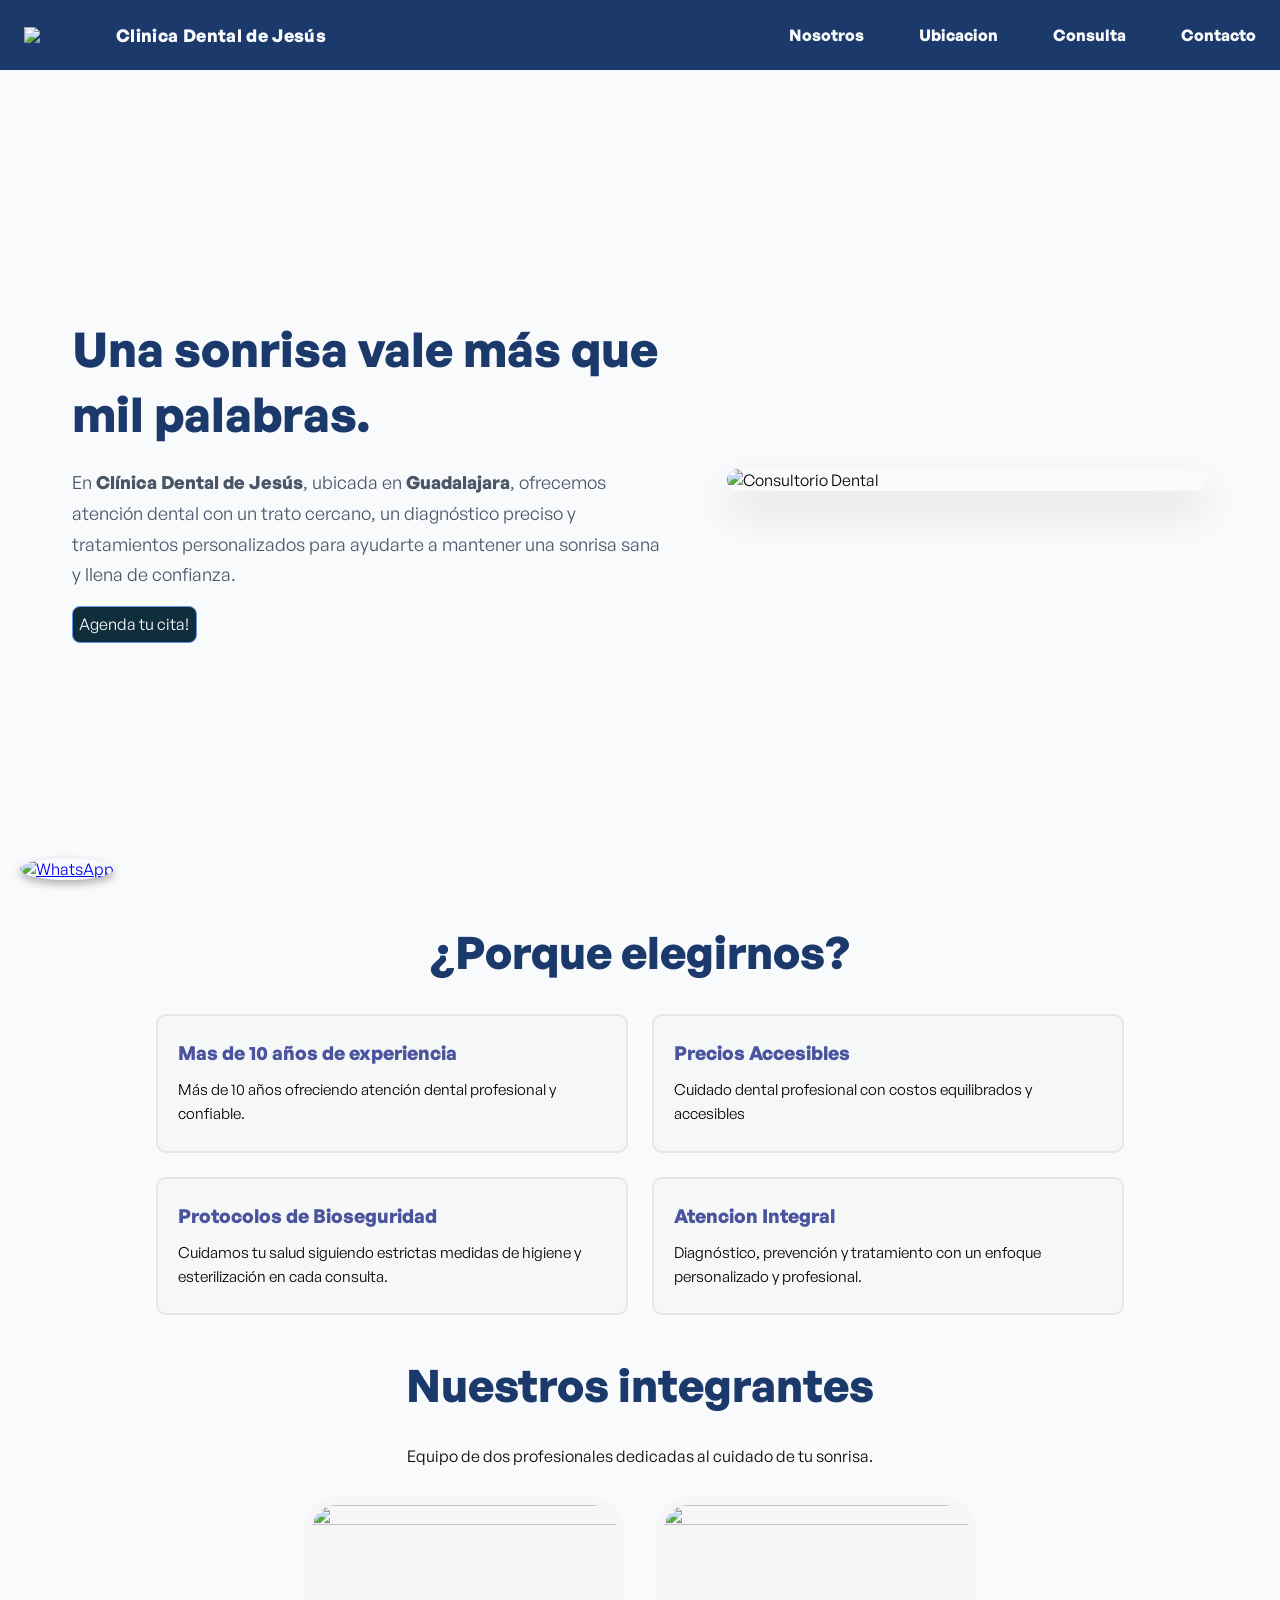
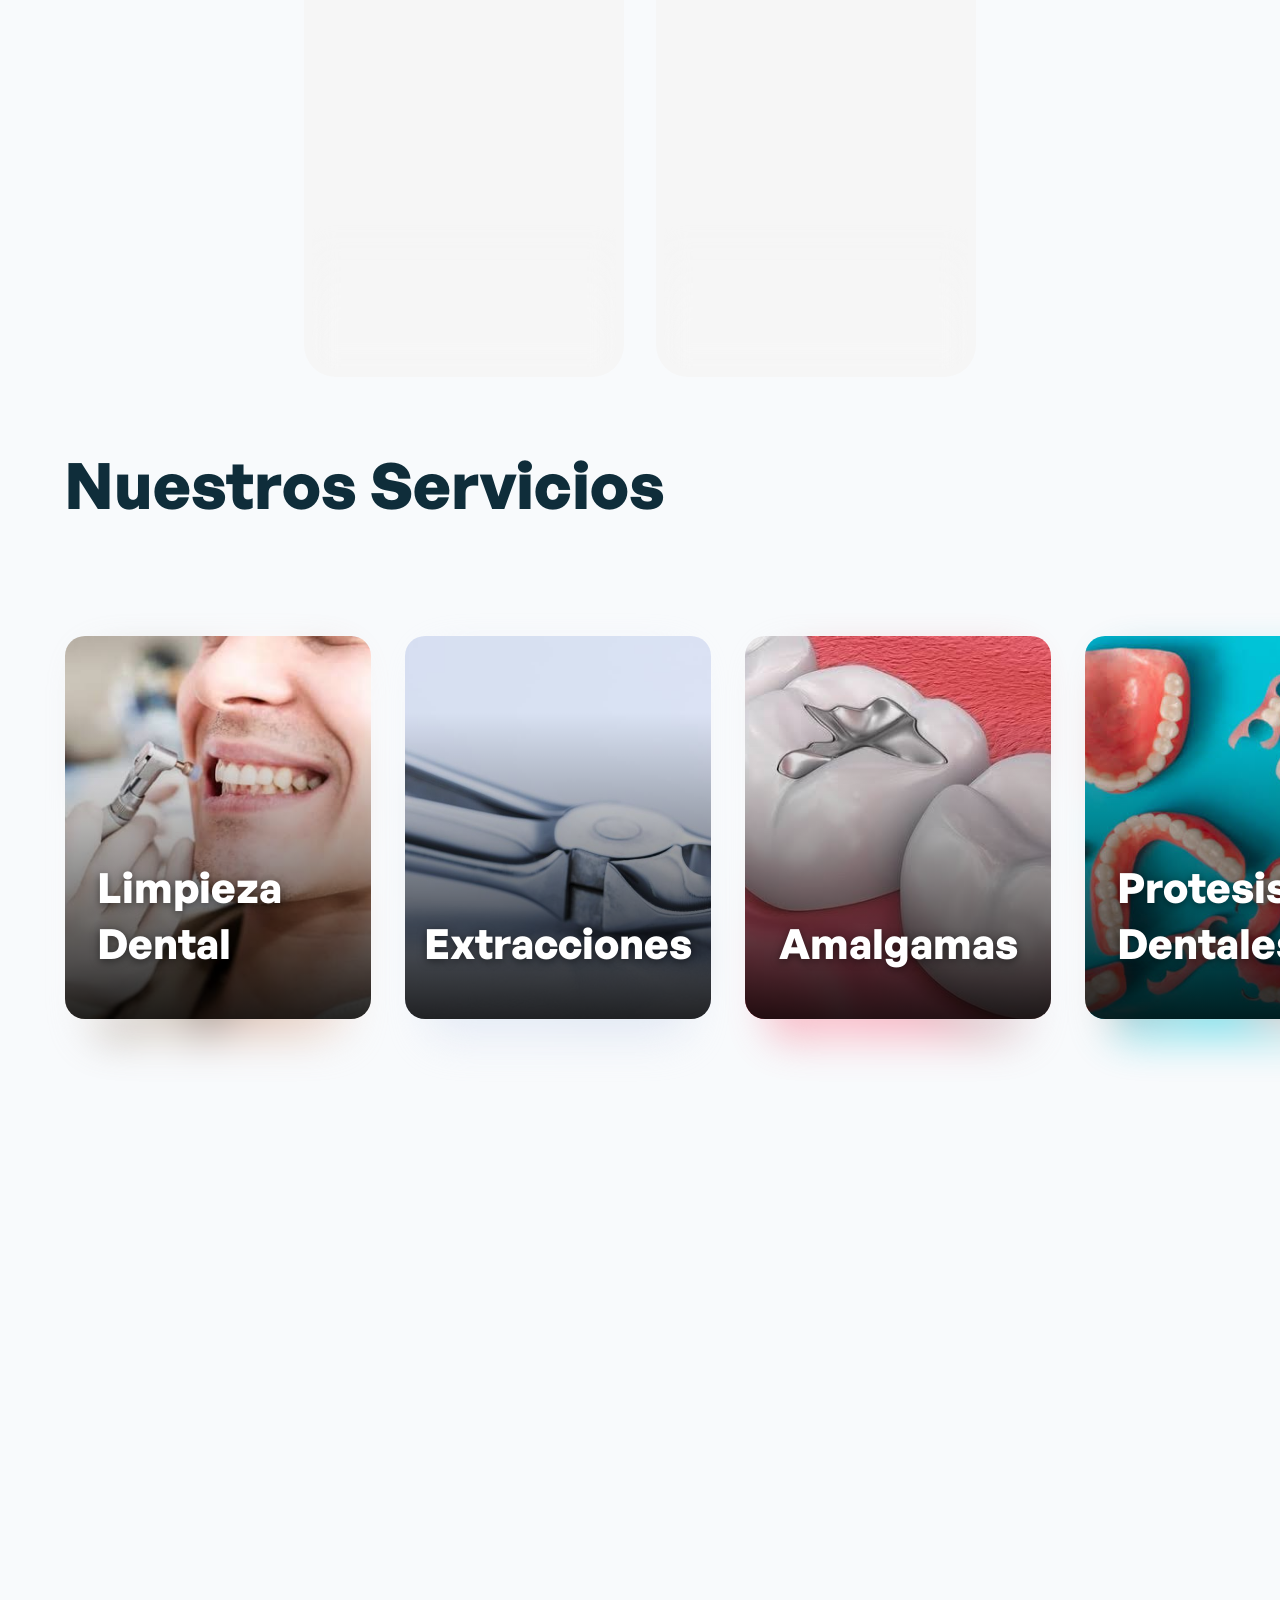
==== dental_project/index_office.html @ 76ef9fdb "Add js functionality when u click on a card, it appears text with a subtle animation" ====
<!DOCTYPE html>
<html lang="en">
<head>
    <meta charset="UTF-8">
    <meta name="viewport" content="width=device-width, initial-scale=1.0">
    <title>Clinica Dental de Jesús</title>
    <link rel="stylesheet" href="styles.css">
    <script src="script.js" defer></script>
</head>
<body>
<header class="navbar-section">
    <nav class="navbar">
            <a href="#" class="nav-icon"> <img src="../images/logo_consultoriooo.png" > <span class="nav-title">Clinica Dental de Jesús</span>  </a>

        <ul class="navbar-menu">
            <li class="navbar-item">
                <a href="#" class="nav-link">Nosotros</a>
            </li>
            <li class="navbar-item">
                <a href="#" class="nav-link" >Ubicacion</a>
            </li>
            <li class="navbar-item">
                <a href="#" class="nav-link" >Consulta</a>
            </li>
            <li class="navbar-item">
                <a href="#" class="nav-link">Contacto</a>
            </li>
        </ul>
        <div class="hamburguer">
            <span class="bar"></span>
            <span class="bar"></span>
            <span class="bar"></span>
        </div>
    </nav>
</header>
<section>
    <div class="hero-section">
        <div class="hero-text">
            <h1> Una sonrisa vale más que mil palabras.</h1>
            <p>En <b>Clínica Dental de Jesús</b>, ubicada en <b>Guadalajara</b>, ofrecemos atención dental con un trato cercano,
                un diagnóstico preciso y tratamientos personalizados para ayudarte a mantener
                una sonrisa sana y llena de confianza.</p>
            <div class="hero-button"> 
                <button>Agenda tu cita!</button>
            </div>
        
        </div>
        <div class="hero-image">
            <img src="../images/pexels-emily-gaibor-2161401886-37458088 (1).jpg  "alt="Consultorio Dental">
        </div>
    
    </div>
</section>  

<section>
    <div id="whatsapp-button" style="position: fixed; bottom: 20px; left: 20px; z-index: 1000;">
  <a href="https://wa.me/3330183786?text= Haz %20 tu cita!" target="_blank" title="Chat with us on WhatsApp">
    <img 
      src="https://upload.wikimedia.org/wikipedia/commons/6/6b/WhatsApp.svg" 
      alt="WhatsApp" 
      style="width: 45px; height: 45px; border-radius: 50%; box-shadow: 0 4px 8px rgba(0, 0, 0, 0.3); transition: transform 0.3s ease;" 
      onmouseover="this.style.transform='scale(1.1)';" 
      onmouseout="this.style.transform='scale(1)';"
    />
  </a>
</div>
</section>
  <!-- WhatsApp Button Ends -->

<section class="about-us">
    <div class="about-us-container">
        <h2>¿Porque elegirnos? </h2>
        <ul class="about-grid">
            <li class="item">
                <strong class="item-title">Mas de 10 años de experiencia</strong>
                <p> Más de 10 años ofreciendo atención dental profesional y confiable.</p>
            </li>
            <li class="item">
                <strong class="item-title">Precios Accesibles</strong>
                <p> Cuidado dental profesional con costos equilibrados y accesibles</p>
            </li>
            <li class="item">
                <strong class="item-title">Protocolos de Bioseguridad</strong>
                 <p> Cuidamos tu salud siguiendo estrictas medidas de higiene y esterilización en cada consulta.</p>
            </li>
            <li class="item">
                <strong class="item-title">Atencion Integral</strong>
                <p> Diagnóstico, prevención y tratamiento con un enfoque personalizado y profesional.</p>
            </li>
        </ul>
    </div>
</section>

<section>
<div class="team-div">
    <div class="team-div-container">
        
        <h2> Nuestros integrantes</h2>
        <p>Equipo de dos profesionales dedicadas al cuidado de tu sonrisa.</p>
    <div class="cards-row">
        <!-- First image -->
        <div class="card-member">
            <img class="member-team" src="../images/dentist-1.jpg">
            <section>
                <h2>Emanuel</h2>
                <p> Lorem ipsum dolor sit amet consectetur adipisicing elit. Quas quasi, fuga, animi, fugit cum id nihil odio ex iste dolore
            </p>
        </section>
    </div>
        <!-- Second image -->
        <div class="card-member">
            <img class="member-team" src="../images/dentist-two.jpg">
            <section>
                <h2> Alejandra </h2>
                <p> Lorem ipsum dolor sit amet consectetur adipisicing elit. Quas quasi, fuga, animi, fugit cum id nihil odio ex iste dolore
            </p>
        </section>
    </div>
    </div>
    </div>
</div>
</section>

<section class="services-section" id="services-section">
    <div class="wrapper">
      <h1 class="pen-title">
        Nuestros Servicios
      </h1>
      <div class="cards">
        <div class="card">
          <div class="card-content">
            <div class="top">
              <p>Eliminación de placa y sarro para mantener una sonrisa saludable.</p>
            </div>
            <div class="bottom">
              <h2> Limpieza Dental</h2>

            </div>
          </div>
          <div class="card-bg">
            <img
              class="bg-img"
              src="../images/images (4).jpg"
              alt="leafs"
            />
          </div>
          <div class="shadow">
            <img
              class="shadow-img"
              src="../images/images (4).jpg"
              alt="leafs"
            />
          </div>
        </div>
        <div class="card">
          <div class="card-content">
            <div class="top">
              <p>Extracción segura de piezas dentales dañadas o con problemas.</p>
            </div>
            <div class="bottom">
              <h2>Extracciones</h2>

            </div>
          </div>
          <div class="card-bg">
            <img
              class="bg-img"
              src="../images/extracciones-dentales-e1723115228758.jpg"
              alt="leafs"
            />
          </div>
          <div class="shadow">
            <img
              class="shadow-img"
              src="../images/extracciones-dentales-e1723115228758.jpg"
              alt="leafs"
            />
          </div>
        </div>
        <div class="card">
          <div class="card-content">
            <div class="top">
              <p>Restauración de caries con amalgamas de alta durabilidad.</p>
            </div>
            <div class="bottom">
              <h2> Amalgamas </h2>

            </div>
          </div>
          <div class="card-bg">
            <img
              class="bg-img"
              src="../images/amalgamas.jpg"
              alt="leafs"
            />
          </div>
          <div class="shadow">
            <img
              class="shadow-img"
              src="../images/amalgamas.jpg"
              alt="leafs"
            />
          </div>
        </div>
        <div class="card">
          <div class="card-content">
            <div class="top">
              <p>Prótesis fijas y removibles para recuperar la funcionalidad dental.</p>
            </div>
            <div class="bottom">
              <h2> Protesis Dentales</h2>
            </div>
          </div>
          <div class="card-bg">
            <img
              class="bg-img"
              src="../images/protesis.jpg"
              alt="leafs"
            />
          </div>
          <div class="shadow">
            <img
              class="shadow-img"
              src="../images/protesis.jpg"
              alt="leafs"
            />
          </div>
        </div>

        <div class="card">
          <div class="card-content">
            <div class="top">
              <p>Tratamiento de encías para prevenir y controlar enfermedades periodontales.</p>
            </div>
            <div class="bottom">
              <h2> Periodoncia</h2>
            </div>
          </div>
          <div class="card-bg">
            <img
              class="bg-img"
              src="../images/periodoncia.jpg"
              alt="leafs"
            />
          </div>
          <div class="shadow">
            <img
              class="shadow-img"
              src="../images/periodoncia.jpg"
              alt="leafs"
            />
          </div>
        </div>

        <div class="card">
          <div class="card-content">
            <div class="top">
              <p>Evaluación completa para determinar el mejor plan de tratamiento.</p>
            </div>
            <div class="bottom">
              <h2> Valoracion</h2>
            </div>
          </div>
          <div class="card-bg">
            <img
              class="bg-img"
              src="../images/valoracion.jpg"
              alt="leafs"
            />
          </div>
          <div class="shadow">
            <img
              class="shadow-img"
              src="../images/valoracion.jpg"
              alt="leafs"
            />
          </div>
        </div>

        <div class="card">
          <div class="card-content">
            <div class="top">
              <p>Atención dental completa para toda la familia en un solo lugar.</p>
            </div>
            <div class="bottom">
              <h2> Odontología Familiar</h2>
            </div>
          </div>
          <div class="card-bg">
            <img
              class="bg-img"
              src="../images/odontologia-familiar.jpg"
              alt="leafs"
            />
          </div>
          <div class="shadow">
            <img
              class="shadow-img"
              src="../images/odontologia-familiar.jpg"
              alt="leafs"
            />
          </div>
        </div>

        <div class="card">
          <div class="card-content">
            <div class="top">
              <p>Restauración estética con resinas del color de tus dientes.</p>
            </div>
            <div class="bottom">
              <h2> Resinas Dentales</h2>
      
            </div>
          </div>
          <div class="card-bg">
            <img
              class="bg-img"
              src="../images/resinas.jpg"
              alt="leafs"
            />
          </div>
          <div class="shadow">
            <img
              class="shadow-img"
              src="../images/resinas.jpg"
              alt="leafs"
            />
          </div>
        </div>
      </div>
    </div>
</section>
</body>
</html>
---- dental_project/styles.css ----
@font-face {
    font-family: 'General Sans';
    src: url('fonts/GeneralSans-Extralight.woff') format('woff');
    font-weight: 200;
    font-style: normal;
}
@font-face {
    font-family: 'General Sans';
    src: url('fonts/GeneralSans-Light.woff') format('woff');
    font-weight: 300;
    font-style: normal;
}
@font-face {
    font-family: 'General Sans';
    src: url('fonts/GeneralSans-Regular.woff') format('woff');
    font-weight: 400;
    font-style: normal;
}
@font-face {
    font-family: 'General Sans';
    src: url('fonts/GeneralSans-Medium.woff') format('woff');
    font-weight: 500;
    font-style: normal;
}
@font-face {
    font-family: 'General Sans';
    src: url('fonts/GeneralSans-Semibold.woff') format('woff');
    font-weight: 600;
    font-style: normal;
}
@font-face {
    font-family: 'General Sans';
    src: url('fonts/GeneralSans-Bold.woff') format('woff');
    font-weight: 700;
    font-style: normal;
}
@font-face {
    font-family: 'General Sans';
    src: url('fonts/GeneralSans-Italic.woff') format('woff');
    font-weight: 400;
    font-style: italic;
}
@font-face {
    font-family: 'General Sans';
    src: url('fonts/GeneralSans-BoldItalic.woff') format('woff');
    font-weight: 700;
    font-style: italic;
}
@import url('https://fonts.googleapis.com/css2?family=Lato:ital,wght@0,100;0,300;0,400;0,700;0,900;1,100;1,300;1,400;1,700;1,900&family=Montserrat:ital,wght@0,100..900;1,100..900&display=swap');

*{  
    font-family:'General Sans',sans-serif;
    padding: 0;
    margin: 0;
    box-sizing: border-box;
}


header{
    background-color:#1B3A6B;
}

li{
    list-style: none;
}

body{
    background-color: #F8FAFC;
}

h1{
    opacity:0;
    transform:translateX(-60px);
    animation:titleIn .9s ease forwards;
}

@keyframes titleIn{
    to{
        opacity:1;
        transform:translateX(0);
    }
}
/* NAVBAR*/
.nav-icon{  
    color:#F8FAFC;
    text-decoration: none;
    display: flex;
    align-items: center;
    gap: 0.75rem;
    font-size: 1.1rem;
}

.nav-icon img {
    width: 80px;
    height: auto;
    display: block;
}

.nav-title {
    color: #F8FAFC;
    font-weight: 700;
    font-size: 1.1rem;
    white-space: nowrap;
    letter-spacing: 0.02em;
}

.nav-link{
    font-weight: bold;
    text-decoration: none;
    color:#F8FAFC;
}

.navbar-section {
  position: sticky;
  top: 0;
  z-index: 1000;
}
.navbar{
   
    min-height: 70px ;
    display:flex;
    justify-content: space-between;
    align-items: center;
    padding: 0 24px;
}

.navbar-menu{
    display: flex;
    justify-content: space-between;
    align-items: center;
    gap:55px;
}


.nav-link {
  color: #F8FAFC;
  display: inline-block;
  cursor: pointer;

  position: relative;
  transition: all 0.2s ease;
}

.nav-link:hover {
  color: #2f5174;
  transform: translateY(-1px);
}

.nav-link:active {
  transform: translateY(1px) scale(0.97);
}

.hamburguer{
    display: none;
    cursor: pointer;
}

.bar{
    display: block;
    width: 25px;
    height: 3px;
    margin:5px auto;
    transition:all 0.3s ease-in-out;
    background-color: #F8FAFC;
}

/* Hero Image section  */
.hero-section {
    min-height: calc(100vh - 80px);
     display: grid;
    grid-template-columns: 1.1fr .9fr;
    align-items: center;
    gap: 4rem;

    max-width: 1200px;
    margin: 0 auto;
    padding: 5rem 2rem;
}

.hero-text h1 {
    color:#1B3A6B;
    font-size: clamp(2rem, 5vw, 3rem);
    margin-bottom:1.25rem;
}
/* Text description from hero section*/ 
.hero-text p {
    color:#4A5568;
    margin: 0;
    max-width: 600px;
    line-height:1.7;
    font-size: clamp(1rem, 2vw, 1.125rem);
}

.hero-image{
    display:flex;
    justify-content:center;
}
.hero-image img {
    width: 100%;
    max-width: 480px;
    height: auto;
    display: block;
    border-radius: 20px;
    box-shadow: 0 20px 40px rgba(0, 0, 0, 0.12);
}

.hero-button button:hover{
    background-color:#0f2d3ae7 ;
}
.hero-button button:active{
 transform: scale(0.97);
  transform: translateY(2px) scale(0.98);
}
.hero-button button{
    transition: all 0.15s ease;
    cursor: pointer;
    margin-top: 1rem;
    display: grid;
    font-size: 1rem;
    justify-content: center;
    border:1px solid cornflowerblue;
    color:#ffffff;
    padding:0.4rem;
    background-color:#0F2D3A;
    border-radius: 0.5rem;
}
.location{
    margin-top:0.5rem;
}
/* About us section */
.about-us-container {
    text-align: center;
    padding: 0 1.5rem;
}
.about-us-container h2{
    color: #1B3A6B;
    font-size: clamp(2rem, 5vw, 2.8rem);
    margin-top: 2rem;
    margin-bottom: 0.5rem;
}

.about-grid{
    margin-top: 2rem;
    display: grid;
    grid-template-columns: repeat(2, 1fr);
    gap: 1.5rem;
    max-width: 1000px;
    margin-left: auto;
    margin-right: auto;
    padding: 0 1rem;
}

.item{
    padding: 1.5rem 1.25rem;
    border:2px rgba(234, 227, 227, 0.897) solid;
    border-radius: 10px;
    background-color: #f6f6f6ba;
    text-align: left;
    transition: all 0.2s ease;
    cursor: pointer;
}

.item:hover{
    background-color: #dfe8e6ba;
}



.item-title {
    font-size: 1.15rem;
    color: #1B3A6B;
    display: block;
    margin-bottom: 0.75rem;
}

.item p {
    margin: 0;
    line-height: 1.6;
    font-size: 0.95rem;
}

.item-title{
    font-size: 1.2rem;
    color:#4a549e;
}


.item-text{
    color: #666;
}
/* "Our team " section */

.team-div{
    margin-top: 30px;
}
.team-div-container{
    text-align: center;
   
}
.team-div-container h2{
    color: #1B3A6B;
    font-size: 2.8rem;
    margin-top: 40px;
}

.team-div-container p{
    margin-top: 30px;
  
    margin-bottom: 30px;;
}

.cards-row{
    display: flex;
    flex-direction: row;
    justify-content: center;
    gap: 2rem;
}


.card-member {
    --bg: #f6f6f6;
    --title-color: #f6f6f6;
    --title-color-hover: #000;
    --text-color: #666;
    --button-color: #f6f6f6;
    --button-color-hover: #f6f6f6;

    background: var(--bg);
    border-radius: 2rem;
    padding: 0.5;
    width: 20rem;
    cursor: pointer;
    height: 30rem;
    overflow: hidden;
    position: relative;
    font-family:'General Sans',sans-serif;
}

.card-member::before {
    content: "";
    position: absolute;
    width: calc(100% - 1rem);
    height: 30%;
    bottom: 0.5rem;
    left: 0.5rem;
    mask: linear-gradient(#0000, #000f 80%);
    backdrop-filter: blur(1rem);
    border-radius: 0 0 1.5rem 1.5rem;
    transition: transform 0.25s;
}

.member-team {
    width: 100%;
    height: auto;
    display: block;
    object-fit: cover;
    object-position: center;
    aspect-ratio: 2 / 3;
    border-radius: 1.5rem;
    transition: aspect-ratio 0.25s, object-position 0.5s;
}

.card-member {
    background: #f6f6f6;
    border-radius: 2rem;
    padding: 0.5rem;
    width: 20rem;
    height: 30rem;
    overflow: hidden;
    position: relative;
    font-family:'General Sans',sans-serif;
}

.card-member::before {
    content: "";
    position: absolute;
    left: 0.5rem;
    bottom: 0.5rem;
    width: calc(100% - 1rem);
    height: 30%;
    backdrop-filter: blur(12px);
    mask: linear-gradient(transparent, black 80%);
    border-radius: 0 0 1.5rem 1.5rem;
    transition: transform 0.3s ease;
}

.member-team {
    width: 100%;
    height: auto;
    display: block;
    border-radius: 1.5rem;
    object-fit: cover;
    object-position: center;
    aspect-ratio: 2 / 3;
    transition: aspect-ratio 0.6s ease,
    object-position 0.6s ease;
}


.card-member section {
    margin: 1rem;
}

.card-member h2 {
    margin: 0 0 1rem;
    font-size: 1.5rem;
    color: white;
    opacity: 0;
    transition: opacity 0.45s ease 0.10s,transform 0.45s ease 0.10s;
}

.card-member p {
    margin: 0;
    color: #666;
    line-height: 1.4;
    opacity: 0;
    transform: translateY(30px);
    transition: opacity 0.45s ease 0.20s;
}

.card-member:hover::before {
    transform: translateY(100%);
}

.card-member:hover .member-team {
    aspect-ratio: 1 / 1;
    object-position: center top;
}

.card-member:hover h2 {
    color: rgb(30, 78, 123);
    opacity: 1;
    transform: translateY(0);
}

.card-member:hover p {
    opacity: 1;
    transform: translateY(0);
}

/* Our services */
.services-section {
  position: relative;
}

.wrapper {
  position: sticky;
  top: 0;
  height: 100vh;
  overflow: hidden;
  display: flex;
  align-items: center;
  max-width: 100%;
  padding: 0;
  margin: 0;
}

.cards {
  display: flex;
  flex-wrap: nowrap;
  gap: 2rem;
  cursor: pointer;
  padding: 0 4rem;
  will-change: transform;
}

.pen-title {
  position: absolute;
  top: 4rem;
  left: 4rem;
  z-index: 10;
  font-size: 4rem;
  text-align: left;
  color: #0F2D3A;
  font-weight: 700;
}
.card {
  flex: 1 1 0;
  min-width: 300px;
  aspect-ratio: 4 / 5;
  position: relative;
  padding: 3rem 2rem;
  color: rgb(0, 0, 0);
  justify-self: center;
  border-radius: 20px;
  border: 1px solid rgba(255,255,255,0.1);
  transition: all 0.4s cubic-bezier(0.25, 0.45, 0.45, 0.95);
}

.card:hover {
  transform: translateY(-6px) scale(1.02);
  border-color: rgba(255,255,255,0.25);
}

.card .card-content {
  position: relative;
  z-index: 2;
  height: 100%;
  display: flex;
  flex-direction: column;
  justify-content: space-between;
}

.card .card-content .bottom h2 {
  font-size: 2.6rem;
  color: #fff;
  text-shadow: 0 2px 8px rgba(0,0,0,0.5);
}

.card .top {
  max-height: 0;
  opacity: 0;
  overflow: hidden;
  transition: max-height 0.5s ease, opacity 0.4s ease;
  background: rgba(0,0,0,0.65);
  border-radius: 12px;
  padding: 0 1rem;
}

.card .top p {
  color: #fff;
  font-size: 1rem;
  line-height: 1.5;
}

.card.active .top {
  max-height: 200px;
  opacity: 1;
}

.card .bottom {
  display: flex;
  justify-content: center;
  align-items: center;
}

.card .bottom .bookmark {
  margin-left: 5rem;
  border: 2px solid white;
  padding: 0.7rem;
  border-radius: 50%;
}

.card .bottom .bookmark .bookmark-icn {
  fill: white;
}

.card .bottom .bookmark:hover {
  cursor: pointer;
  background-color: rgba(255, 255, 255, 0.5);
}

.card .card-bg {
  position: absolute;
  top: 0;
  left: 0;
  bottom: 0;
  right: 0;
  border-radius: 20px;
  overflow: hidden;
  z-index: 0;
}

.card .card-bg::after {
  content: '';
  position: absolute;
  inset: 0;
  background: linear-gradient(to top, rgba(0,0,0,0.85), rgba(0,0,0,0.3) 50%, transparent 80%);
  z-index: 1;
}

.card .card-bg .bg-img {
  width: 100%;
  height: 100%;
  object-fit: cover;
  object-position: center;
  vertical-align: middle;
}

.card .shadow {
  position: absolute;
  width: 85%;
  height: 100%;
  overflow: hidden;
  display: flex;
  left: 50%;
  transform: translate(-50%, 0);
  bottom: -20px;
  z-index: -2;
  border-radius: 20px;
  filter: blur(20px);
  opacity: 0.45;
}

.card .shadow .shadow-img {
  width: 100%;
  height: 100%;
  object-fit: cover;
}

/* Media queries */
@media (max-width: 1024px) {
    .hero-section {
        padding: 3rem 2rem;
        gap: 2rem;
    }

    .hero-text h1 {
        font-size: 2.5rem;
    }

    .hero-image img {
        width: 320px;
    }
}

@media (max-width: 768px) {
    .hero-section {
        grid-template-columns: 1fr;
        padding: 2.5rem 1.5rem;
        gap: 2rem;
        text-align: center;
    }

    .hero-text h1 {
        font-size: 2.25rem;
    }

    .hero-text p {
        color:#375754;
        max-width: 100%;
        margin: 0 auto;
    }
    .hero-button button{
        padding: 0.5rem 1rem;
        font-size: 1rem;
        cursor: pointer;
    }
    .hero-image img {
        width: 100%;
        max-width: 300px;
        margin: 0 auto;
    }
    .item{
        padding: 1rem;
    }

    .item-title {
        font-size: 1rem;
    }

    .cards-row{
        flex-direction: column;
        align-items: center;
    }

    .card-member{
        width: 18rem;
        height: auto;
    }

    .card {
        min-height: 280px;
        padding: 2rem 1.5rem;
    }

    .card .card-content .bottom h2 {
    
        font-size: 1.8rem;
    }



    .services-section {
        height: auto !important;
    }

    .wrapper {
        position: relative !important;
        height: auto !important;
        overflow: visible !important;
        display: flex;
        flex-direction: column;
        align-items: center;
        padding: 0 1rem;
        margin: 4rem auto;
        max-width: 1000px;
    }

    .cards {
        display: grid !important;
        grid-template-columns: repeat(2, 1fr) !important;
        gap: 1.5rem;
        padding: 0 !important;
        transform: none !important;
        width: 100%;
    }

    .card {
        min-width: 0;
    }

    .pen-title {
        position: relative !important;
        top: auto !important;
        left: auto !important;
        font-size: 2.8rem;
        text-align: center;
        margin-bottom: 2rem;
        color: #0F2D3A;
        font-weight: 700;
    }
}

@media (max-width:768px) {
    .about-grid{
    margin-top: 1.5rem;
    display: grid;
    grid-template-columns: 1fr;
    gap: 1rem;
    padding: 0;
}
}

@media(max-width:768px) {
    .hamburguer{
        display: block;
    }
    .hamburguer.active .bar:nth-child(2){
        opacity: 0;
    }
    .hamburguer.active .bar:nth-child(1){
        transform: translateY(8px) rotate(45deg);
    }
     .hamburguer.active .bar:nth-child(3){
        transform: translateY(-8px) rotate(-45deg);
    }
    .navbar-menu{
        position:fixed;
        left:-100%;
        top:70px;
        gap:0;
        flex-direction: column;
        background-color: #60b3aa94;
        width: 100%;
        text-align: center;
        transition: 0.3s;
    }
    .navbar-item{
        margin: 16px 0;
    }

    .navbar-menu.active{
        left: 0;
    }
}

@media (max-width: 480px) {
    .hero-section {
        padding: 2rem 1.25rem;
        gap: 1.5rem;
        min-height: auto;
    }

    .hero-text h1 {
        font-size: 1.75rem;
        margin-bottom: 0.75rem;
    }

    .hero-text p {
        font-size: 0.95rem;
    }

    .hero-image img {
        max-width: 220px;
    }

    .hero-button button{
        padding: 0.60rem 0.8rem;
        font-size: 1.15rem;
        cursor: pointer;
        width: 100%;
    }

    .cards {
        grid-template-columns: 1fr !important;
    }
}
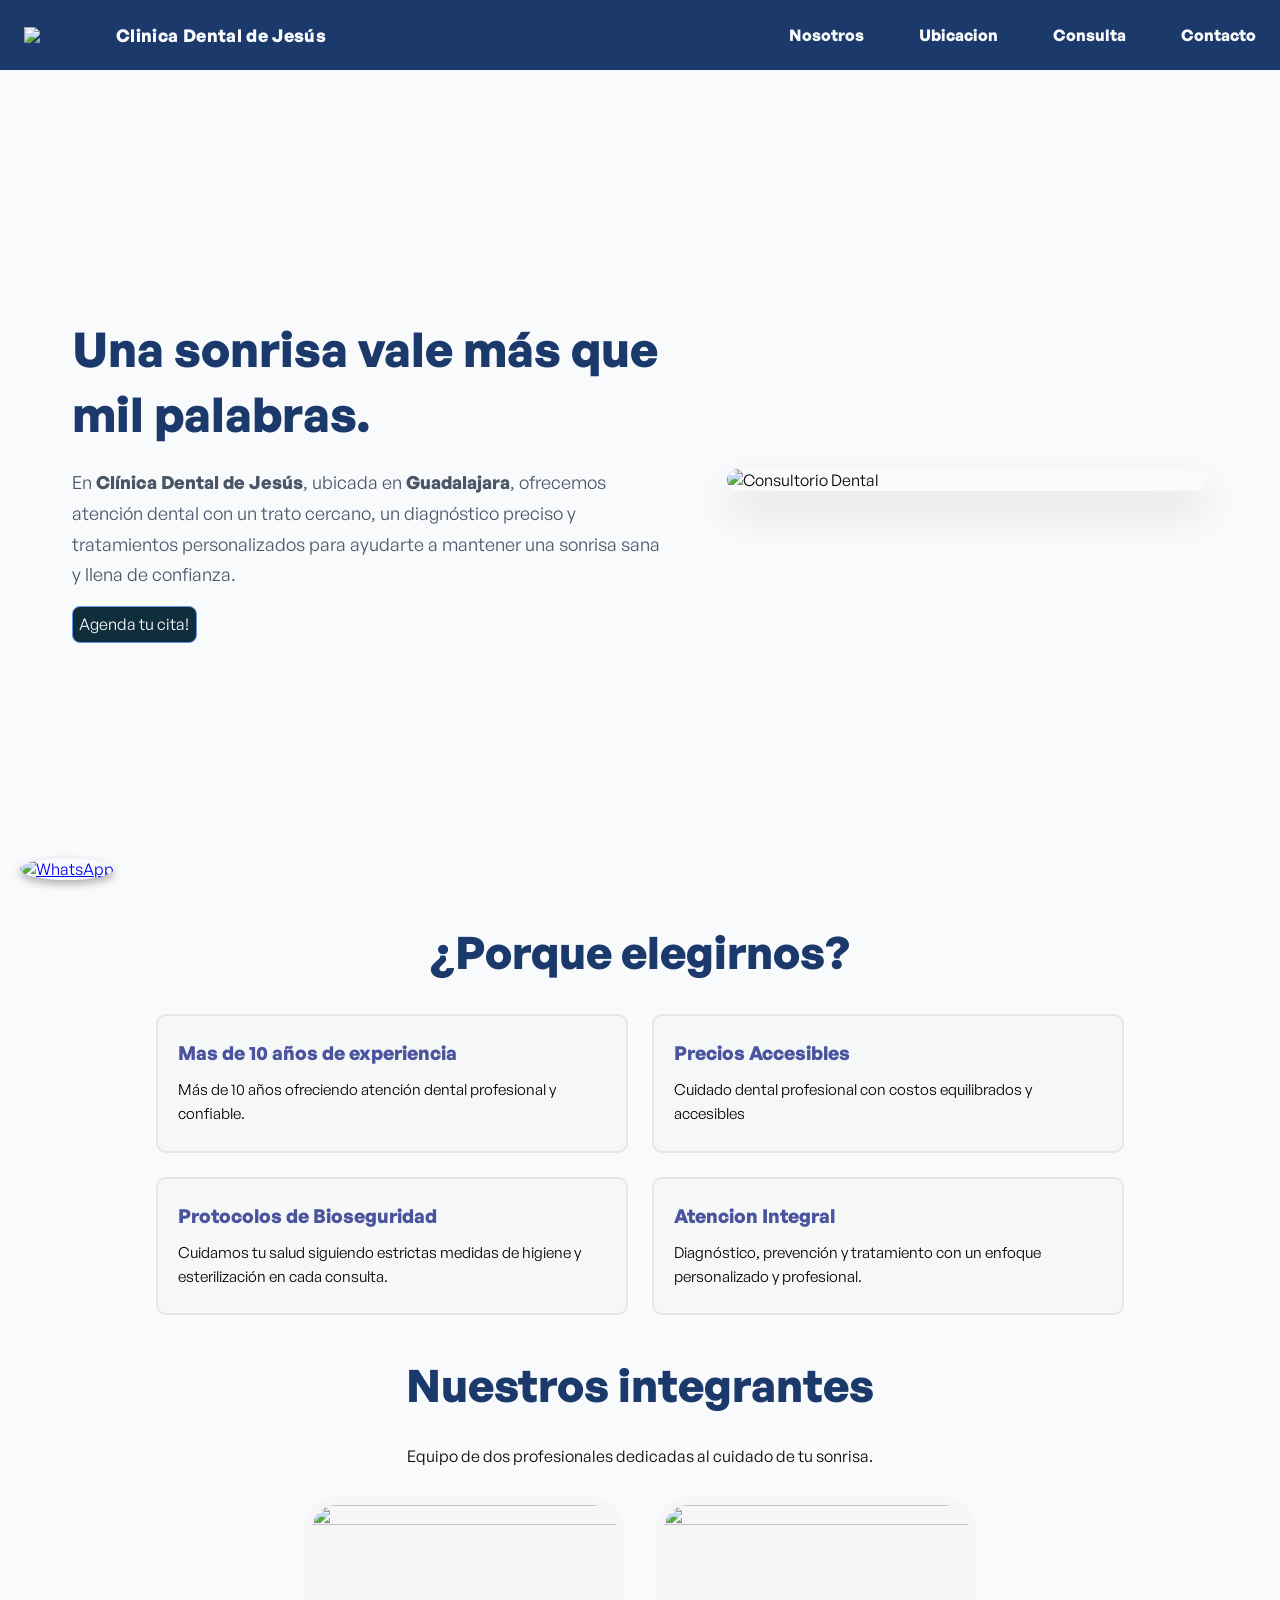
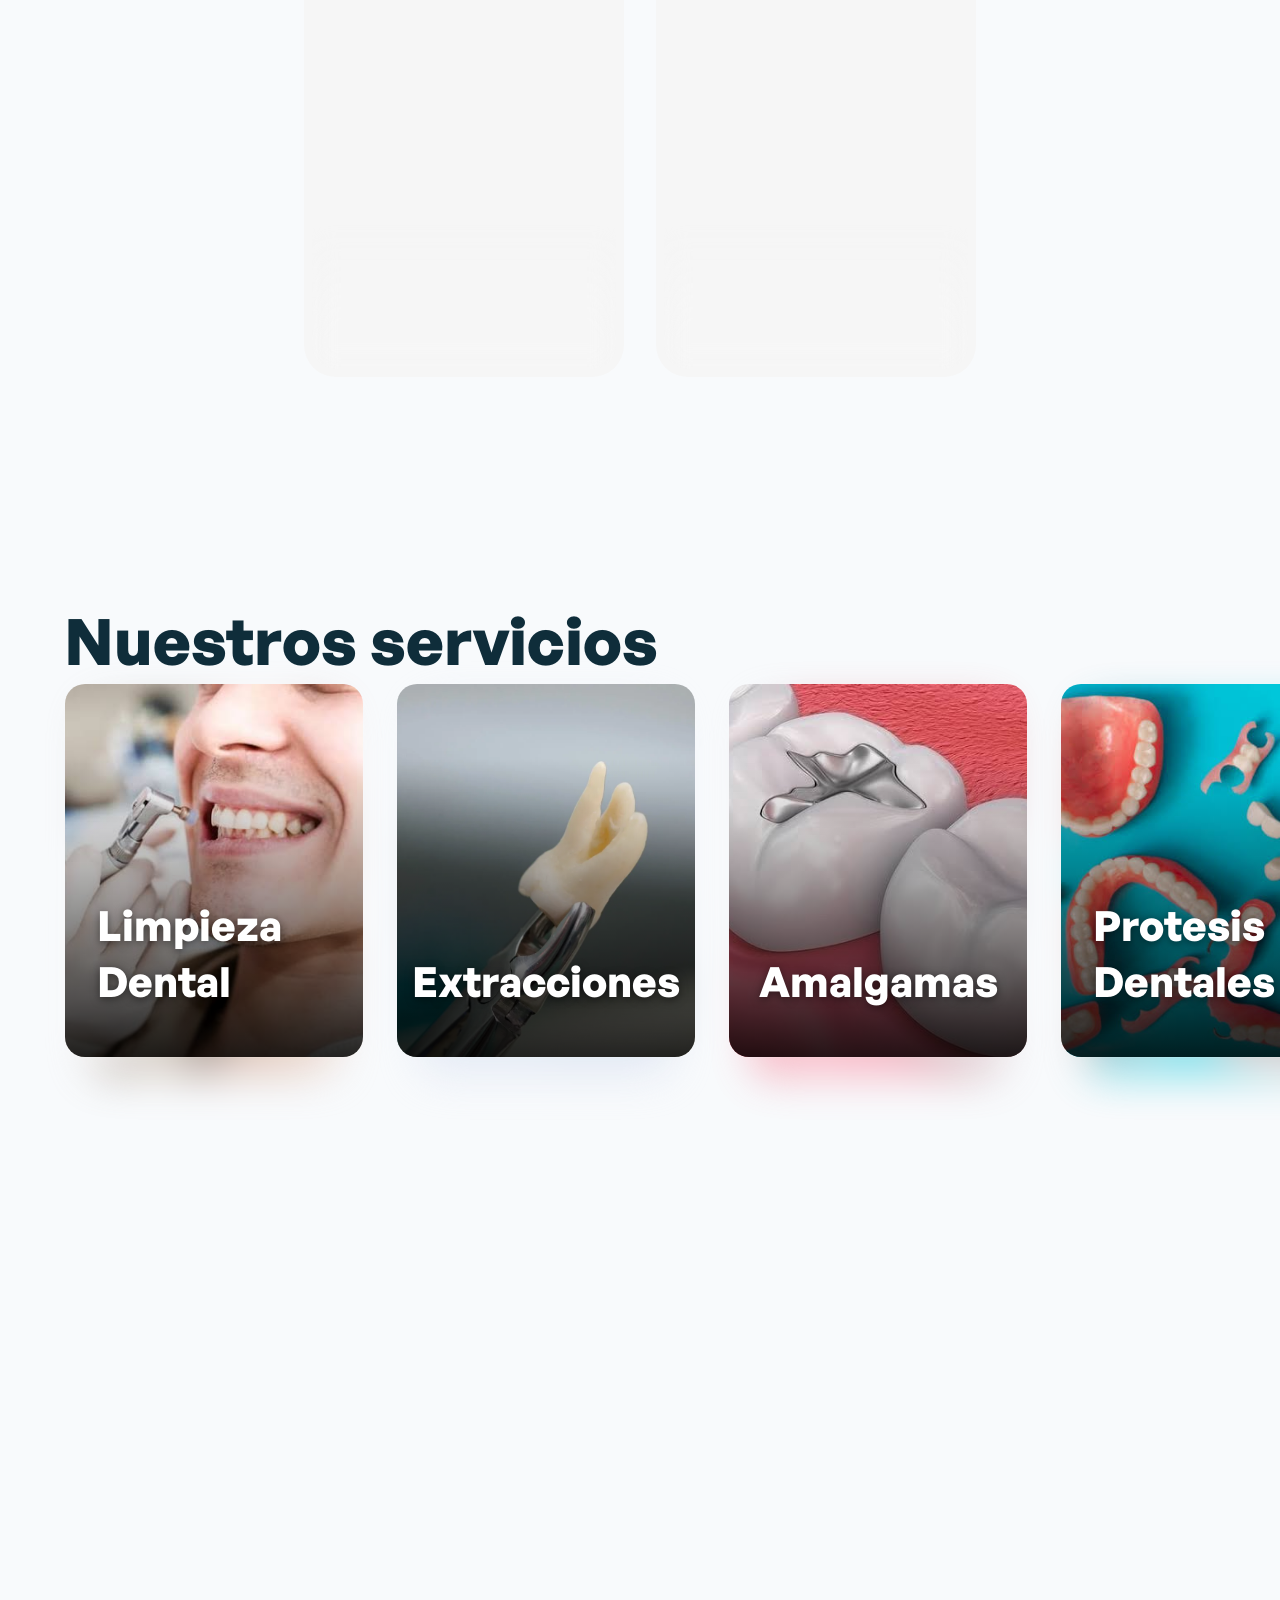
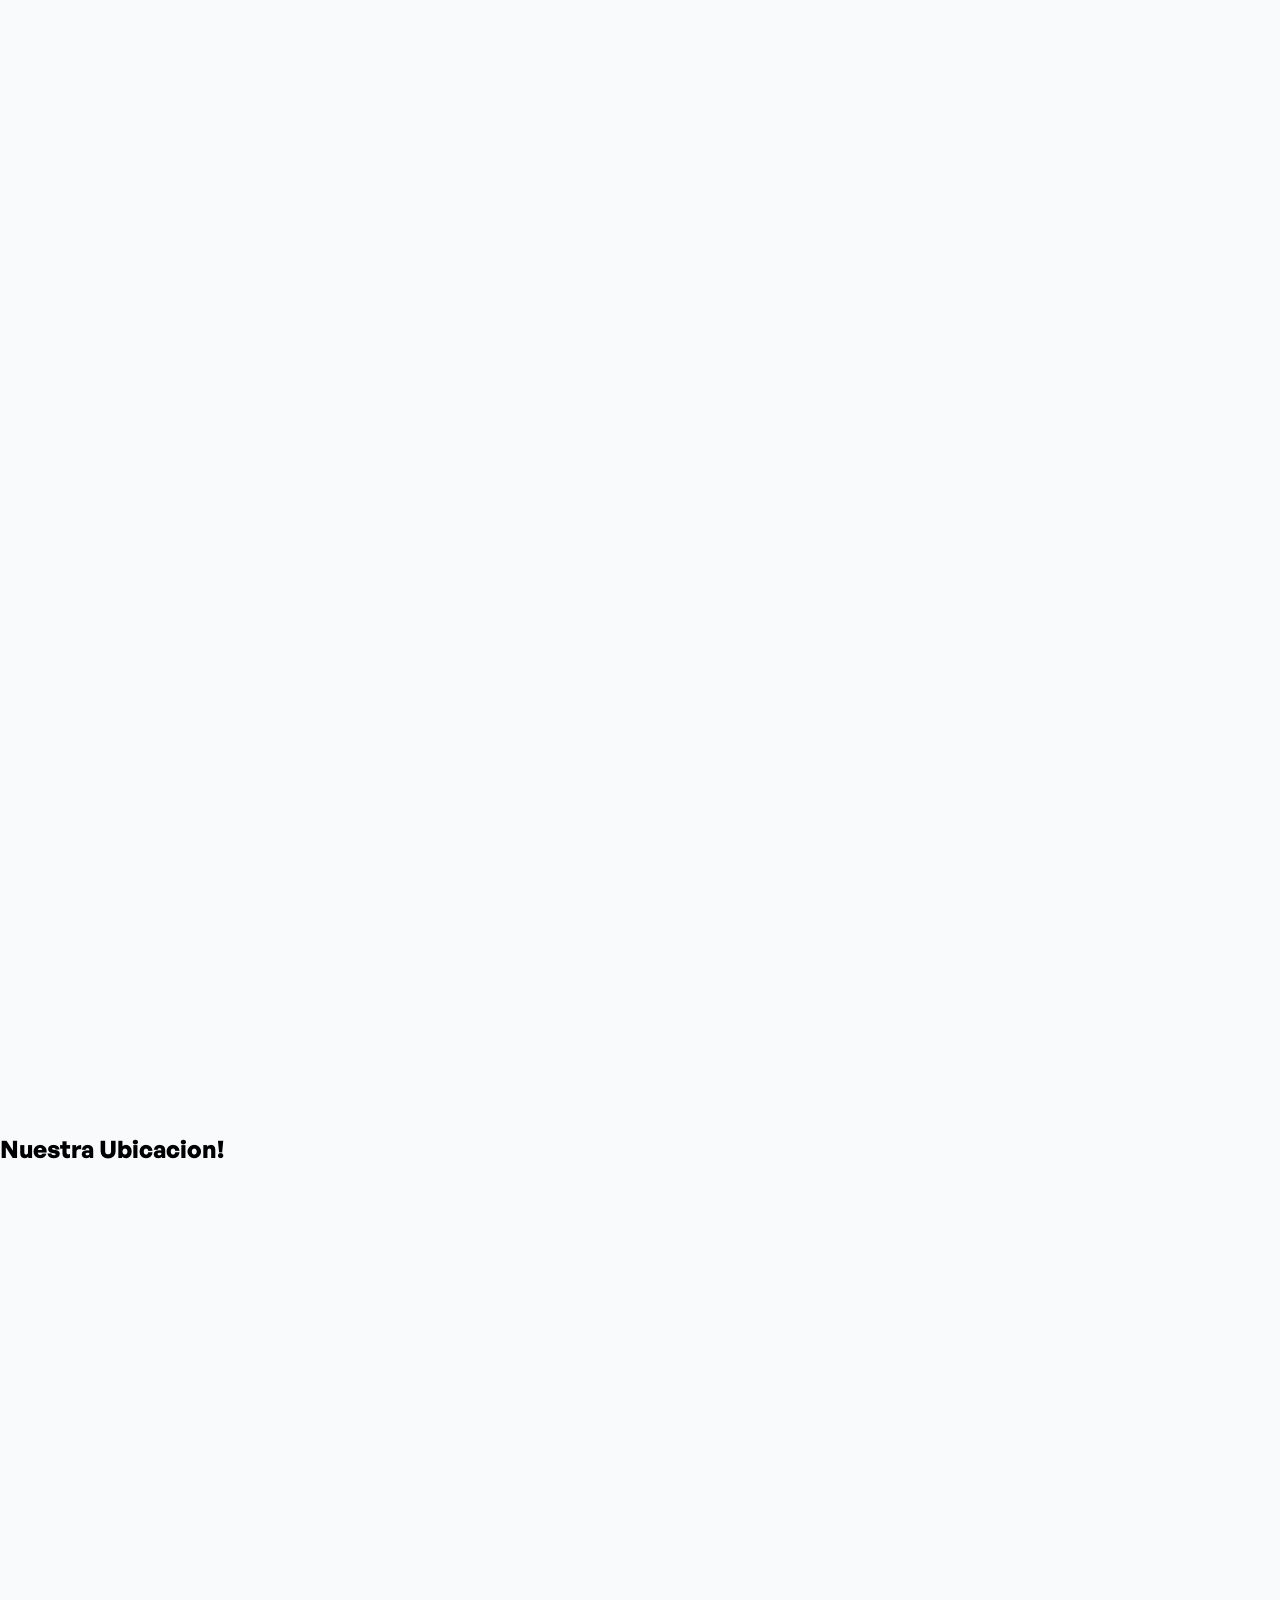
==== commit 3ae59267: "Add google maps embedded location" ====
--- a/dental_project/index_office.html
+++ b/dental_project/index_office.html
@@ -124,7 +124,7 @@
 <section class="services-section" id="services-section">
     <div class="wrapper">
       <h1 class="pen-title">
-        Nuestros Servicios
+        Nuestros servicios
       </h1>
       <div class="cards">
         <div class="card">
@@ -165,7 +165,7 @@
           <div class="card-bg">
             <img
               class="bg-img"
-              src="../images/extracciones-dentales-e1723115228758.jpg"
+              src="../images/extraccion_dental.webp"
               alt="leafs"
             />
           </div>
@@ -330,5 +330,14 @@
       </div>
     </div>
 </section>
+<section class="location">
+    <div class="location-title">
+      <h2>Nuestra Ubicacion!</h2> 
+    </div>
+  <div class="google-maps-location">
+    <iframe src="https://www.google.com/maps/embed?pb=!1m18!1m12!1m3!1d3732.7161951910757!2d-103.35724719089083!3d20.681122180802912!2m3!1f0!2f0!3f0!3m2!1i1024!2i768!4f13.1!3m3!1m2!1s0x8428b1e3bf6aab3b%3A0xd9a23b72aae4bbd4!2sCL%C3%8DNICA%20DENTAL%20JESUS!5e0!3m2!1ses!2smx!4v1783291459064!5m2!1ses!2smx" width="600" height="450" style="border:0;" allowfullscreen="" loading="lazy" referrerpolicy="strict-origin-when-cross-origin"></iframe>
+  </div>
+
+</section>
 </body>
 </html>
--- a/dental_project/styles.css
+++ b/dental_project/styles.css
@@ -450,7 +450,8 @@
   height: 100vh;
   overflow: hidden;
   display: flex;
-  align-items: center;
+  flex-direction: column;
+  justify-content: center;
   max-width: 100%;
   padding: 0;
   margin: 0;
@@ -466,14 +467,15 @@
 }
 
 .pen-title {
-  position: absolute;
-  top: 4rem;
-  left: 4rem;
+  position: relative;
   z-index: 10;
   font-size: 4rem;
   text-align: left;
   color: #0F2D3A;
   font-weight: 700;
+  padding: 0 4rem;
+  margin: 0;
+  flex-shrink: 0;
 }
 .card {
   flex: 1 1 0;
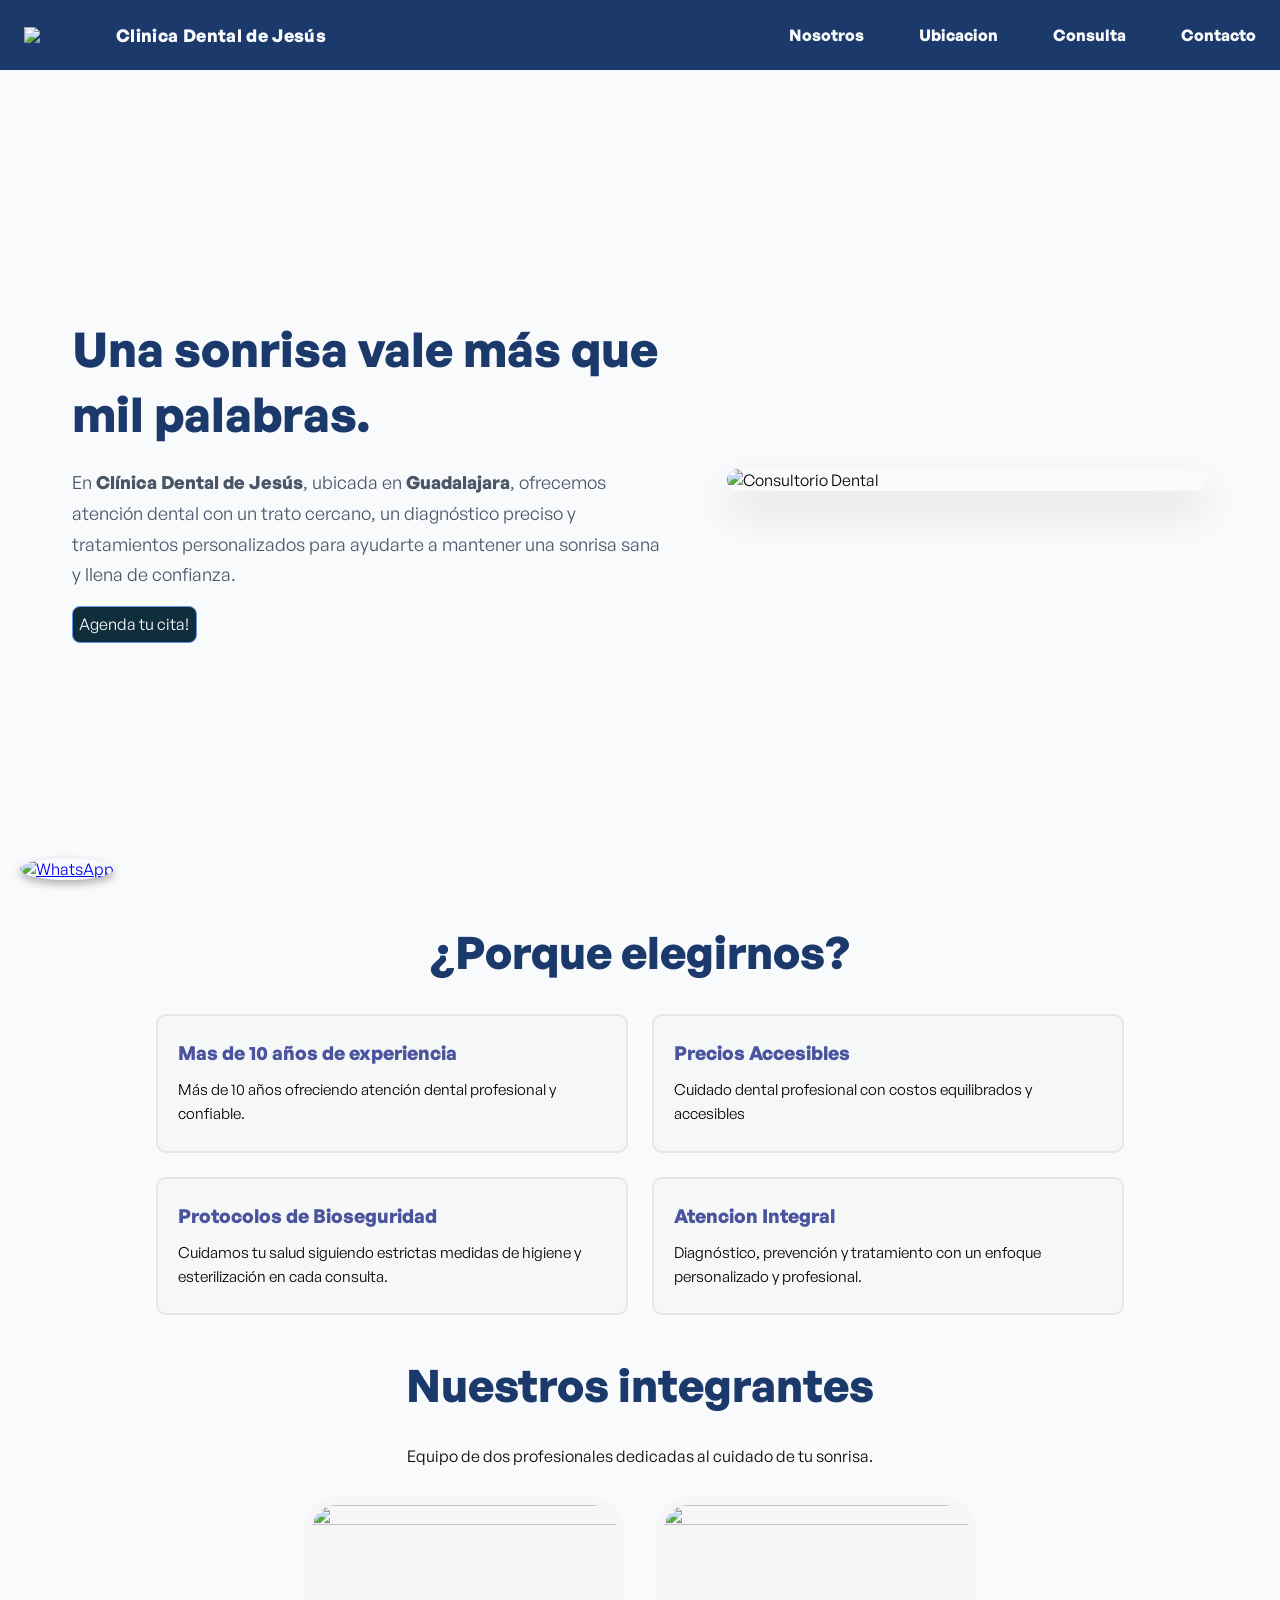
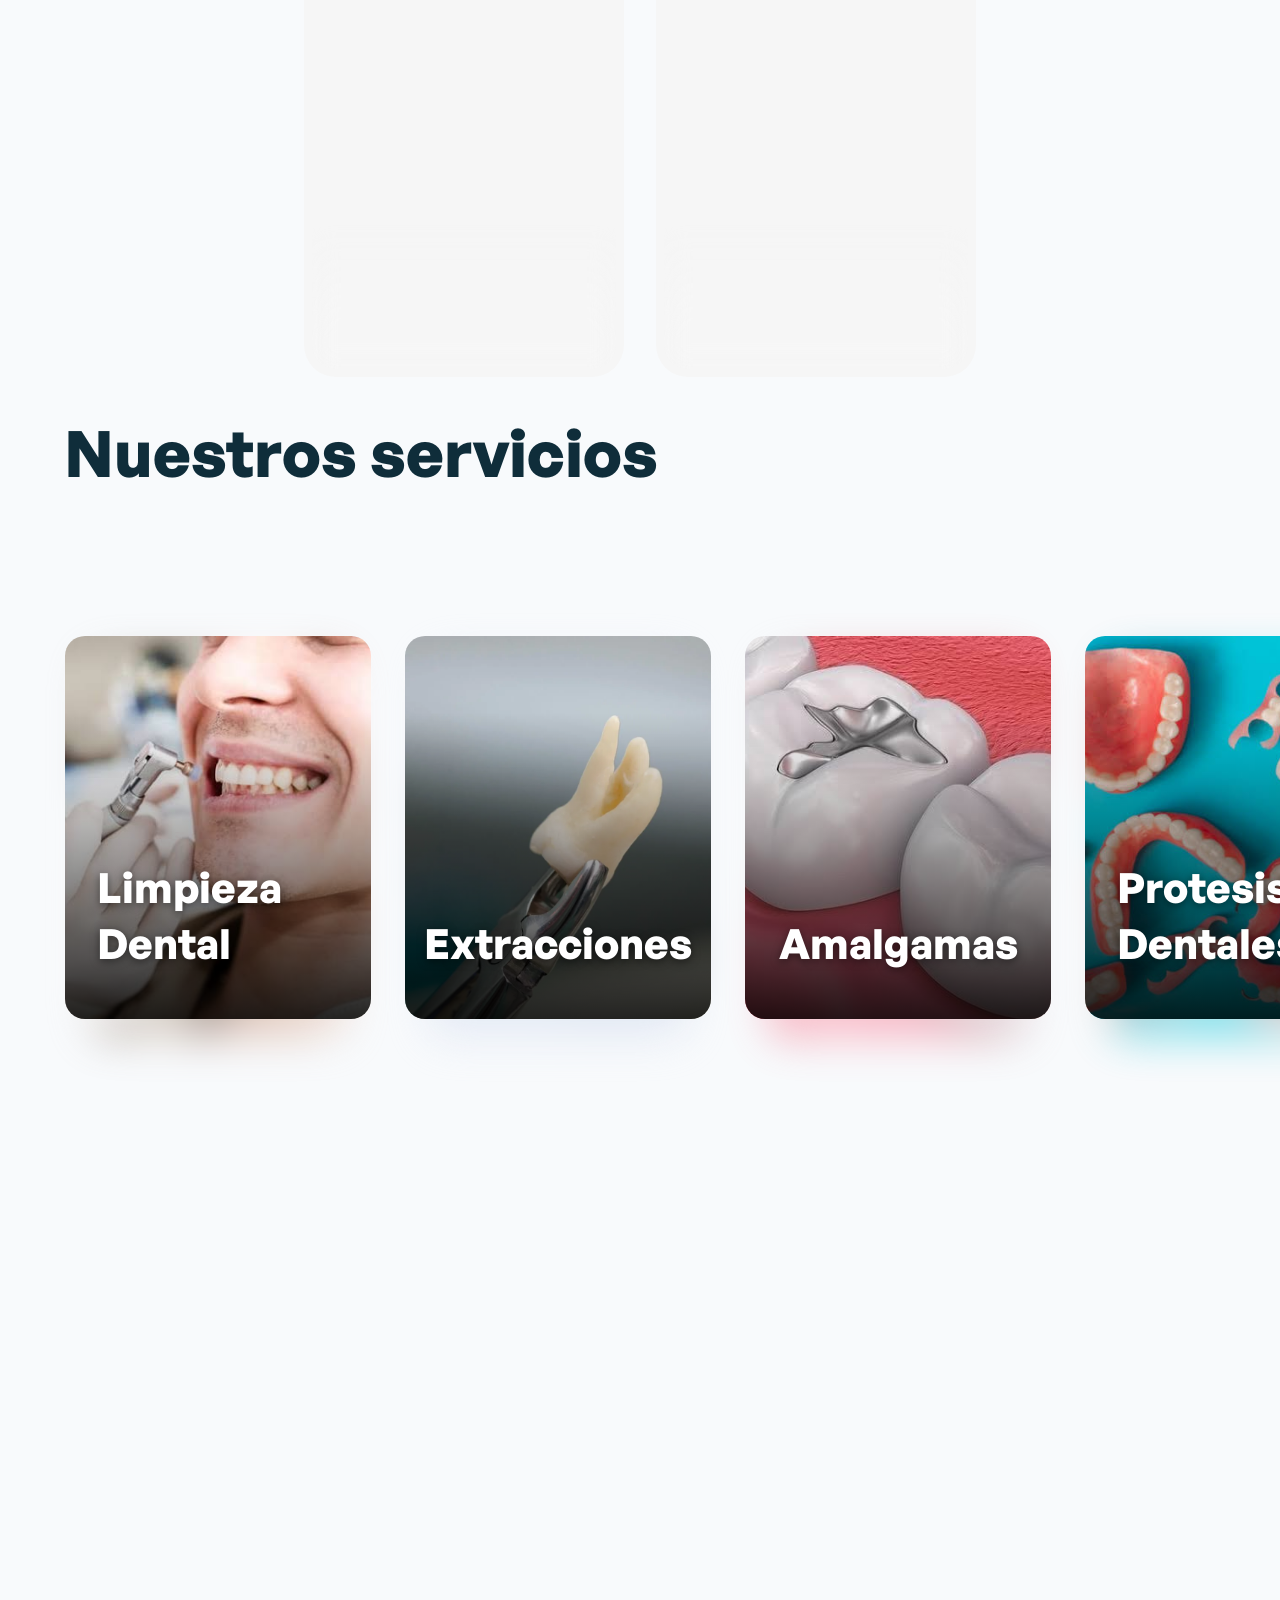
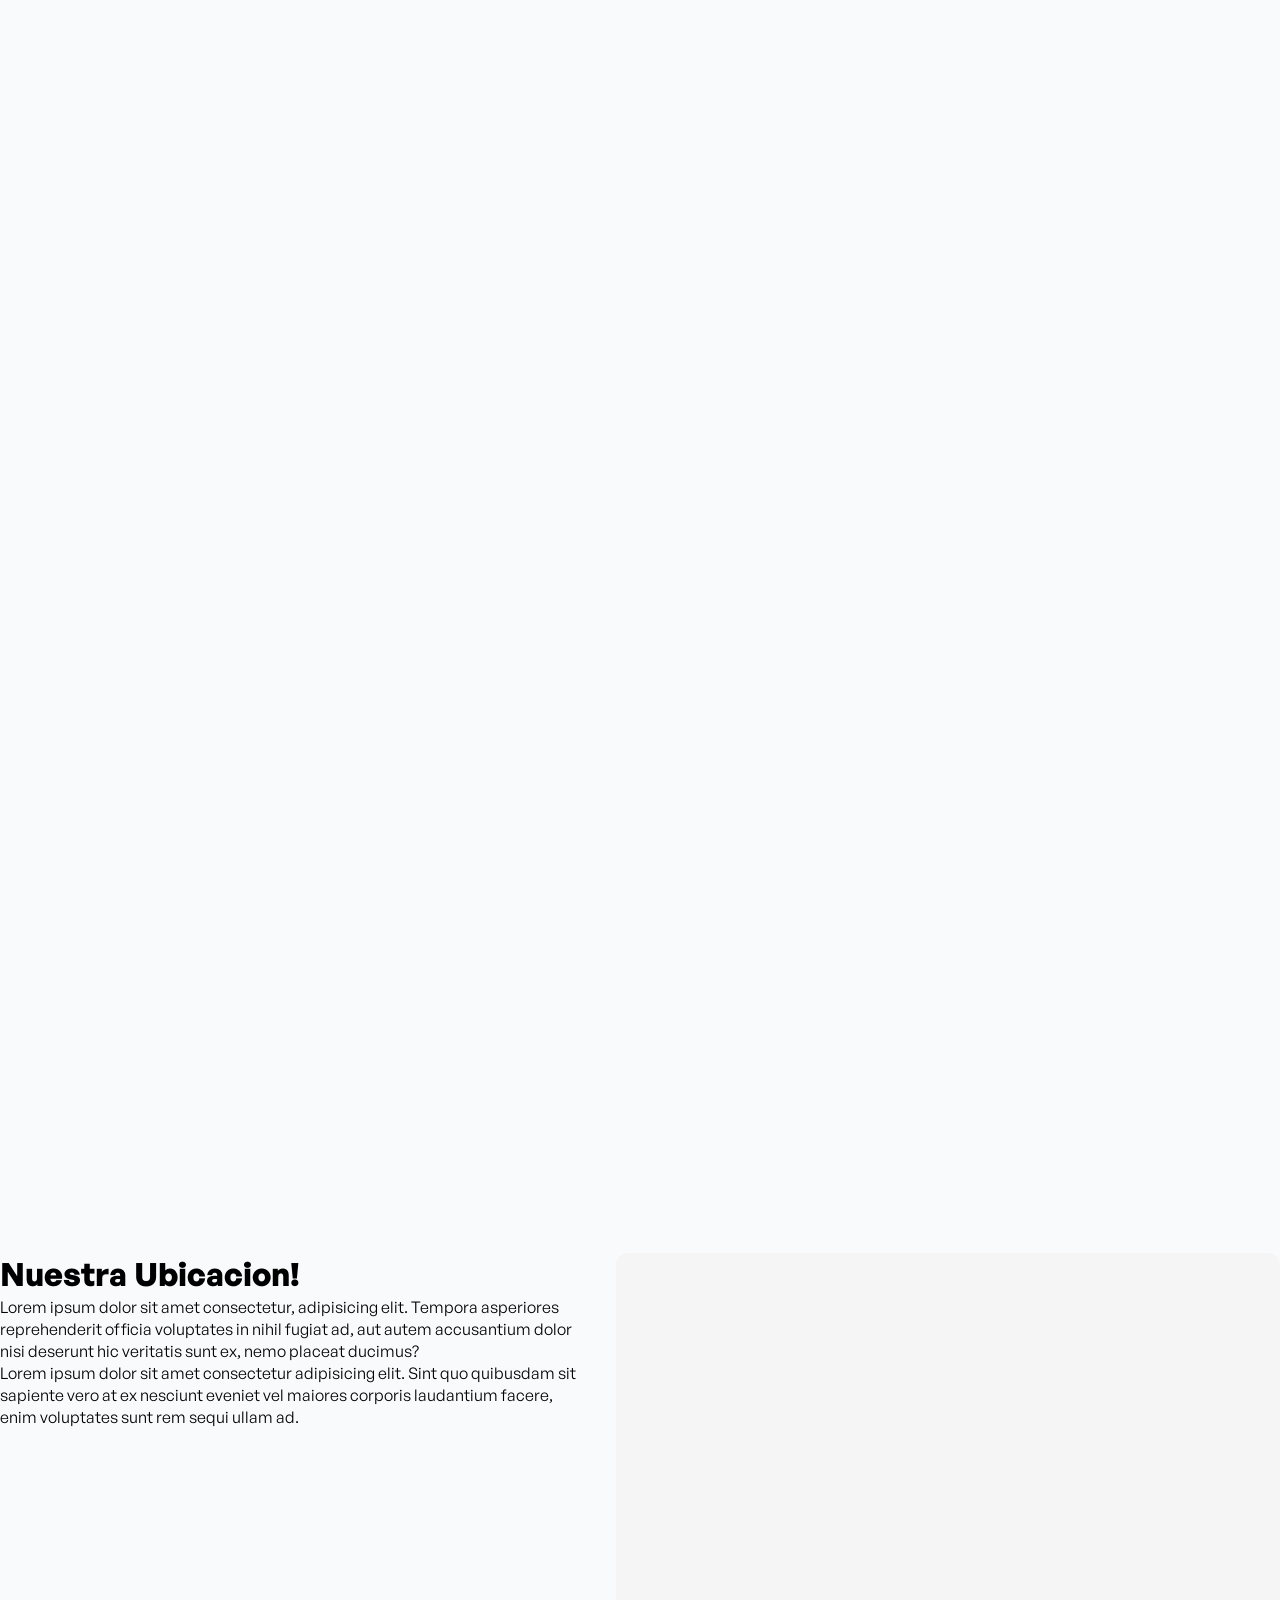
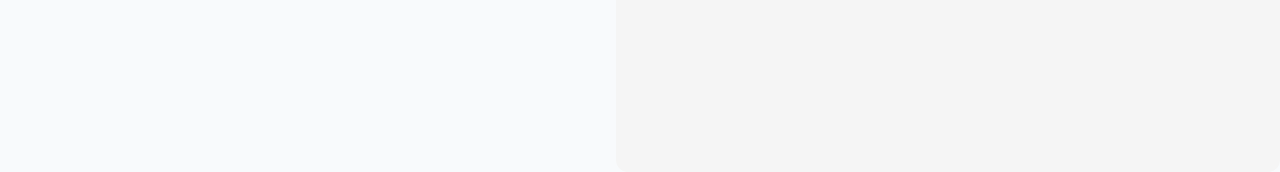
==== commit c23f2ec7: "Make a two grid column on location section" ====
--- a/dental_project/index_office.html
+++ b/dental_project/index_office.html
@@ -330,14 +330,21 @@
       </div>
     </div>
 </section>
-<section class="location">
+<section>
+  <div class="container-location">
     <div class="location-title">
-      <h2>Nuestra Ubicacion!</h2> 
-    </div>
-  <div class="google-maps-location">
-    <iframe src="https://www.google.com/maps/embed?pb=!1m18!1m12!1m3!1d3732.7161951910757!2d-103.35724719089083!3d20.681122180802912!2m3!1f0!2f0!3f0!3m2!1i1024!2i768!4f13.1!3m3!1m2!1s0x8428b1e3bf6aab3b%3A0xd9a23b72aae4bbd4!2sCL%C3%8DNICA%20DENTAL%20JESUS!5e0!3m2!1ses!2smx!4v1783291459064!5m2!1ses!2smx" width="600" height="450" style="border:0;" allowfullscreen="" loading="lazy" referrerpolicy="strict-origin-when-cross-origin"></iframe>
+      <h2>Nuestra Ubicacion!</h2>
+      <p> Lorem ipsum dolor sit amet consectetur, adipisicing elit. 
+        Tempora asperiores reprehenderit officia voluptates in nihil fugiat ad, aut autem accusantium dolor nisi deserunt hic veritatis sunt ex, 
+        nemo placeat ducimus?</p>
+      <p>Lorem ipsum dolor sit amet consectetur adipisicing elit. Sint quo quibusdam sit sapiente vero at ex nesciunt eveniet 
+        vel maiores corporis laudantium facere, 
+        enim voluptates sunt rem sequi ullam ad.</p>
+    </div>
+    <div class="google-maps-location">
+      <iframe src="https://www.google.com/maps/embed?pb=!1m18!1m12!1m3!1d3732.7161951910757!2d-103.35724719089083!3d20.681122180802912!2m3!1f0!2f0!3f0!3m2!1i1024!2i768!4f13.1!3m3!1m2!1s0x8428b1e3bf6aab3b%3A0xd9a23b72aae4bbd4!2sCL%C3%8DNICA%20DENTAL%20JESUS!5e0!3m2!1ses!2smx!4v1783291459064!5m2!1ses!2smx" width="600" height="450" style="border:0;" allowfullscreen="" loading="lazy" referrerpolicy="strict-origin-when-cross-origin"></iframe>
+    </div>
   </div>
-
 </section>
 </body>
 </html>
--- a/dental_project/styles.css
+++ b/dental_project/styles.css
@@ -450,8 +450,7 @@
   height: 100vh;
   overflow: hidden;
   display: flex;
-  flex-direction: column;
-  justify-content: center;
+  align-items: center;
   max-width: 100%;
   padding: 0;
   margin: 0;
@@ -467,15 +466,15 @@
 }
 
 .pen-title {
-  position: relative;
+  position: absolute;
+  top: 2rem;
+  left: 4rem;
   z-index: 10;
   font-size: 4rem;
   text-align: left;
   color: #0F2D3A;
   font-weight: 700;
-  padding: 0 4rem;
   margin: 0;
-  flex-shrink: 0;
 }
 .card {
   flex: 1 1 0;
@@ -601,6 +600,21 @@
   object-fit: cover;
 }
 
+/*location section */
+.container-location{
+    display: grid;
+    grid-template-columns: 1fr 1fr;
+    gap:2rem
+}
+.location-title h2{
+    font-size: 2rem;
+}
+.google-maps-location{
+     padding: 2rem;
+    background: #f5f5f5;
+    border-radius: 12px;
+}
+
 /* Media queries */
 @media (max-width: 1024px) {
     .hero-section {
@@ -716,6 +730,9 @@
 }
 
 @media (max-width:768px) {
+    .container-location {
+        grid-template-columns: 1fr;
+    }
     .about-grid{
     margin-top: 1.5rem;
     display: grid;
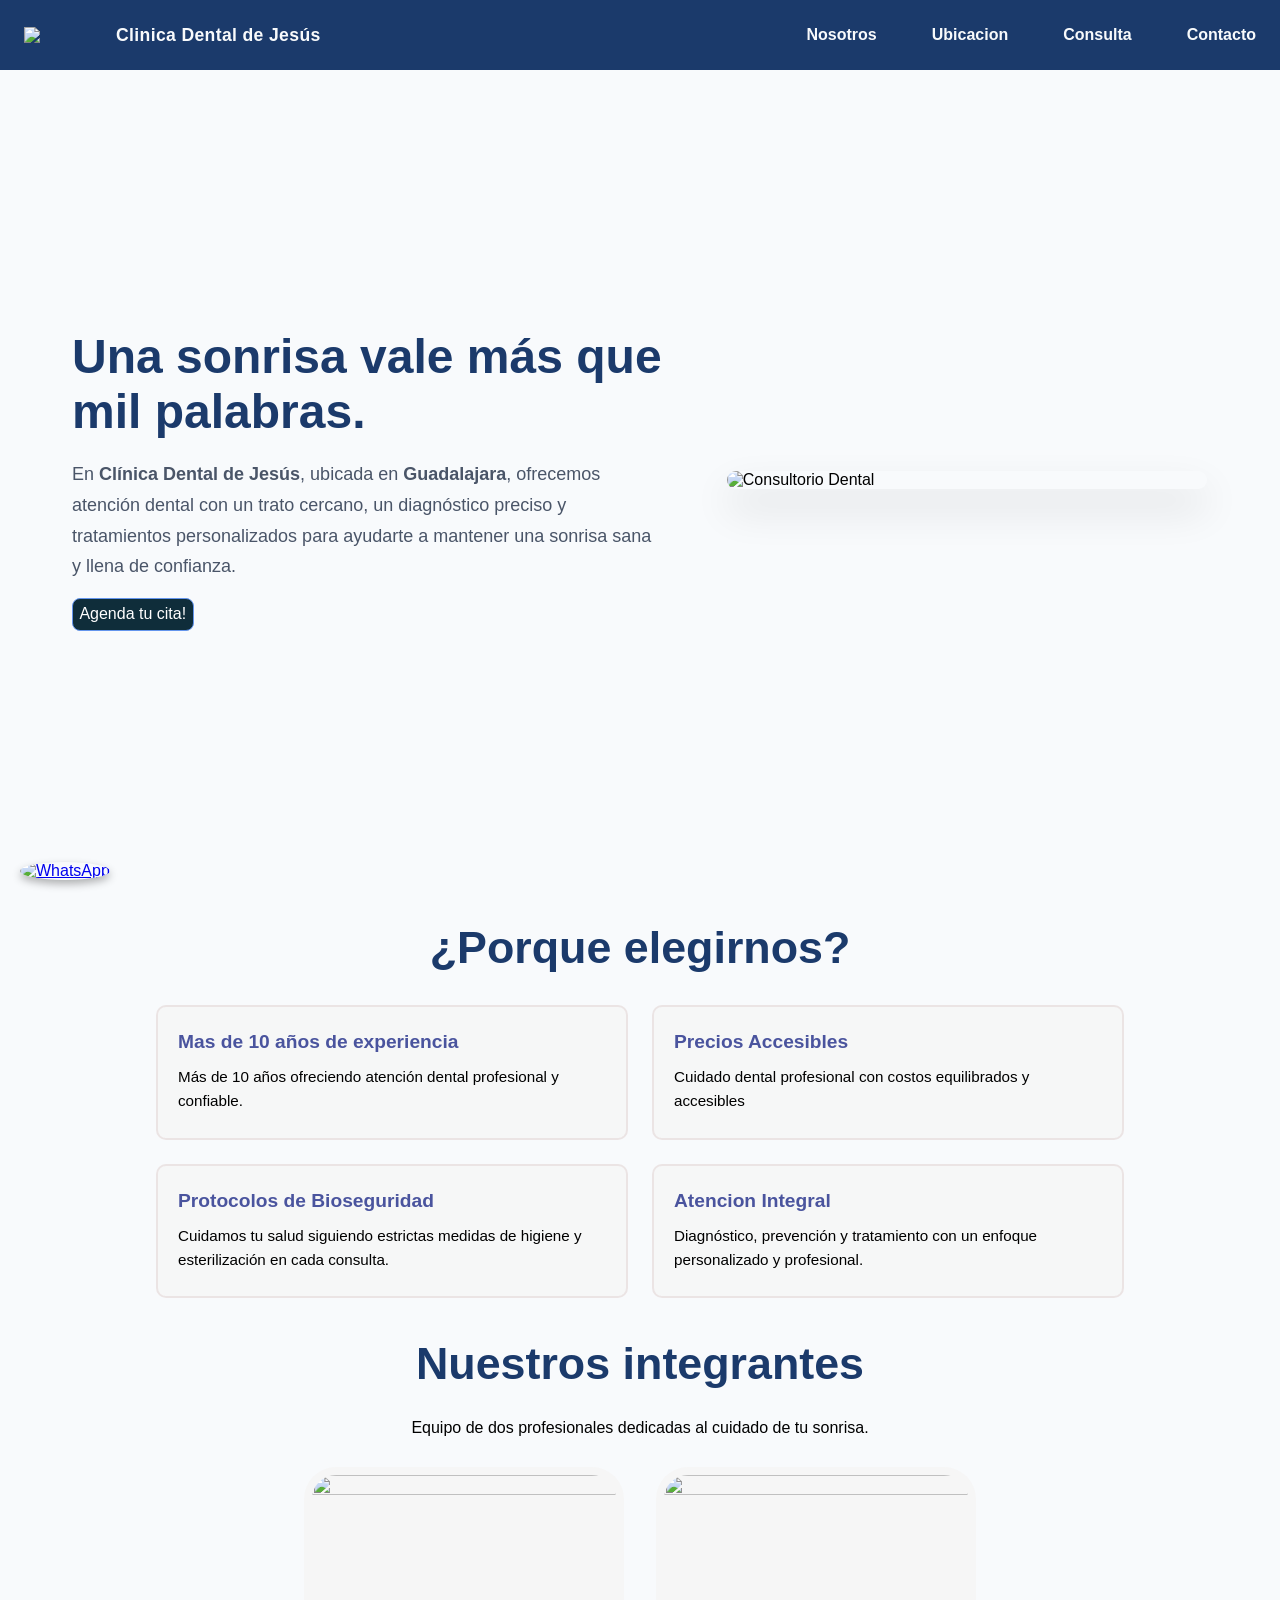
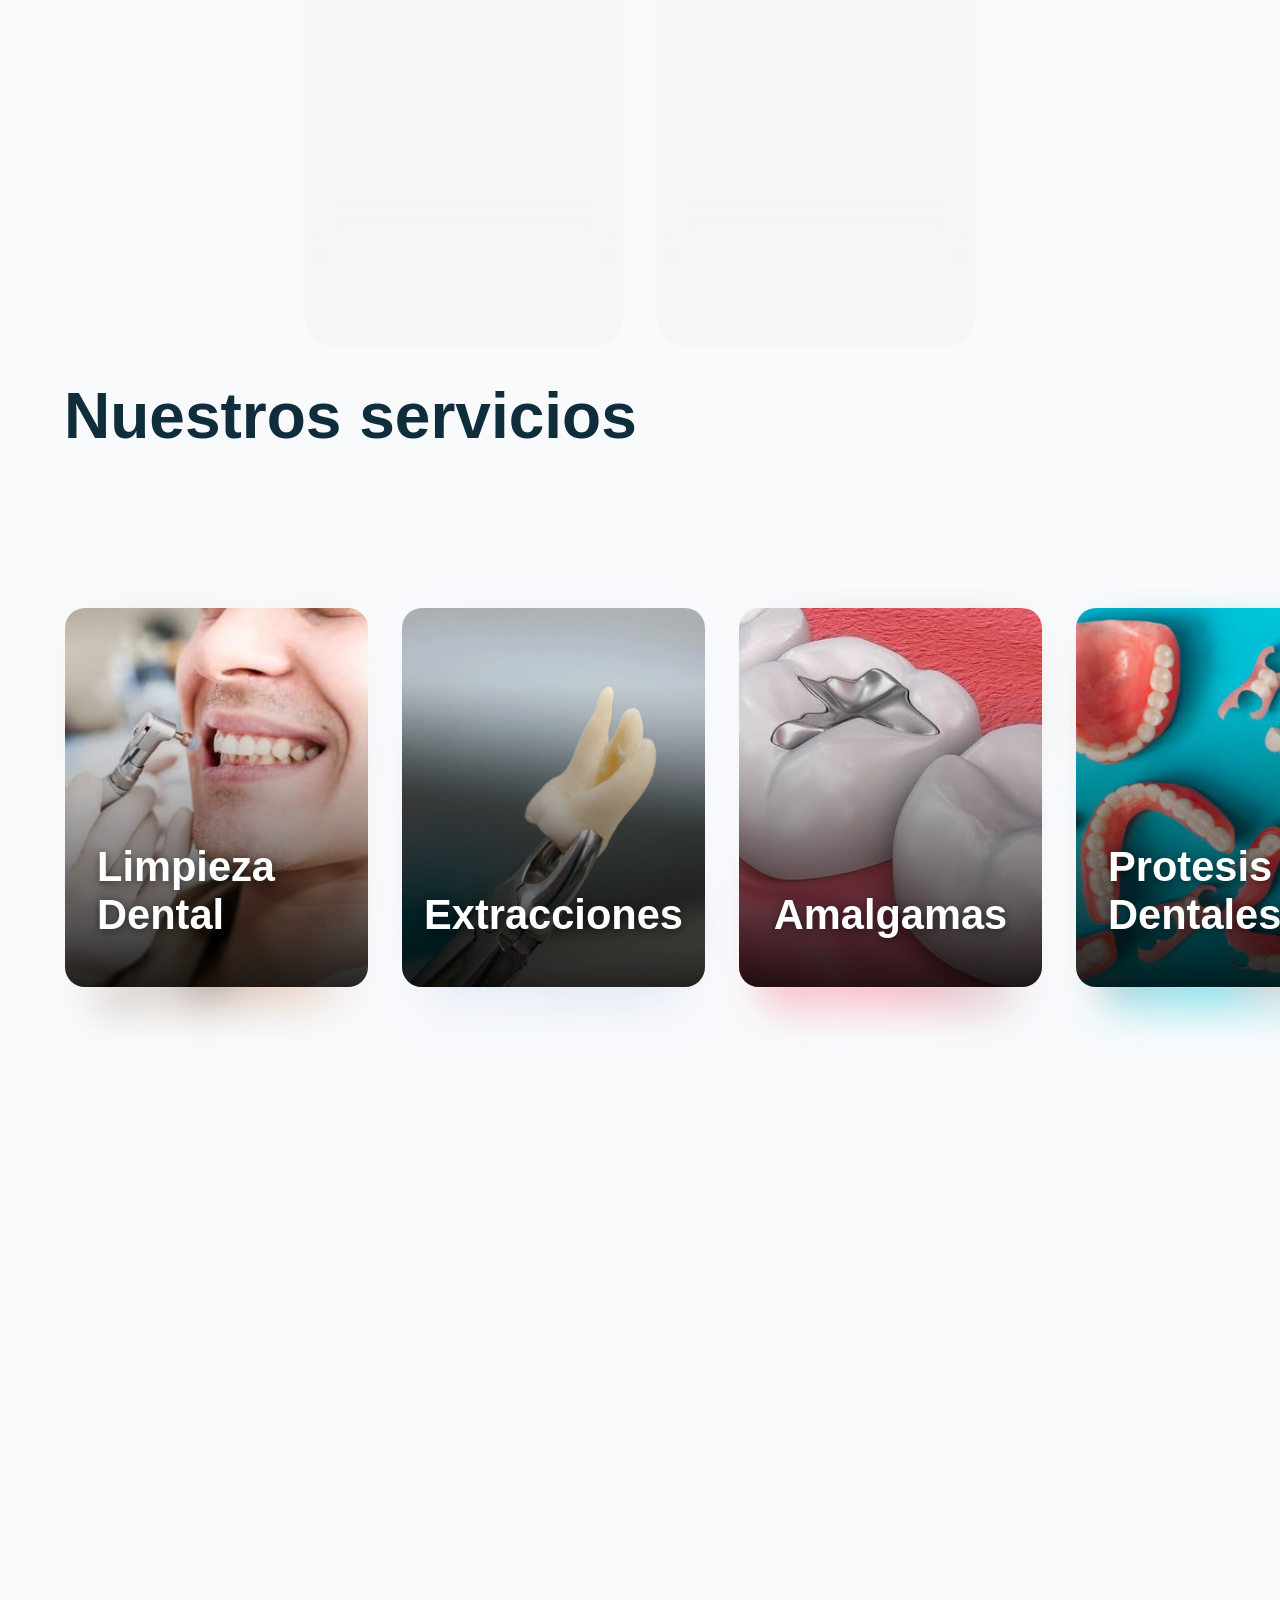
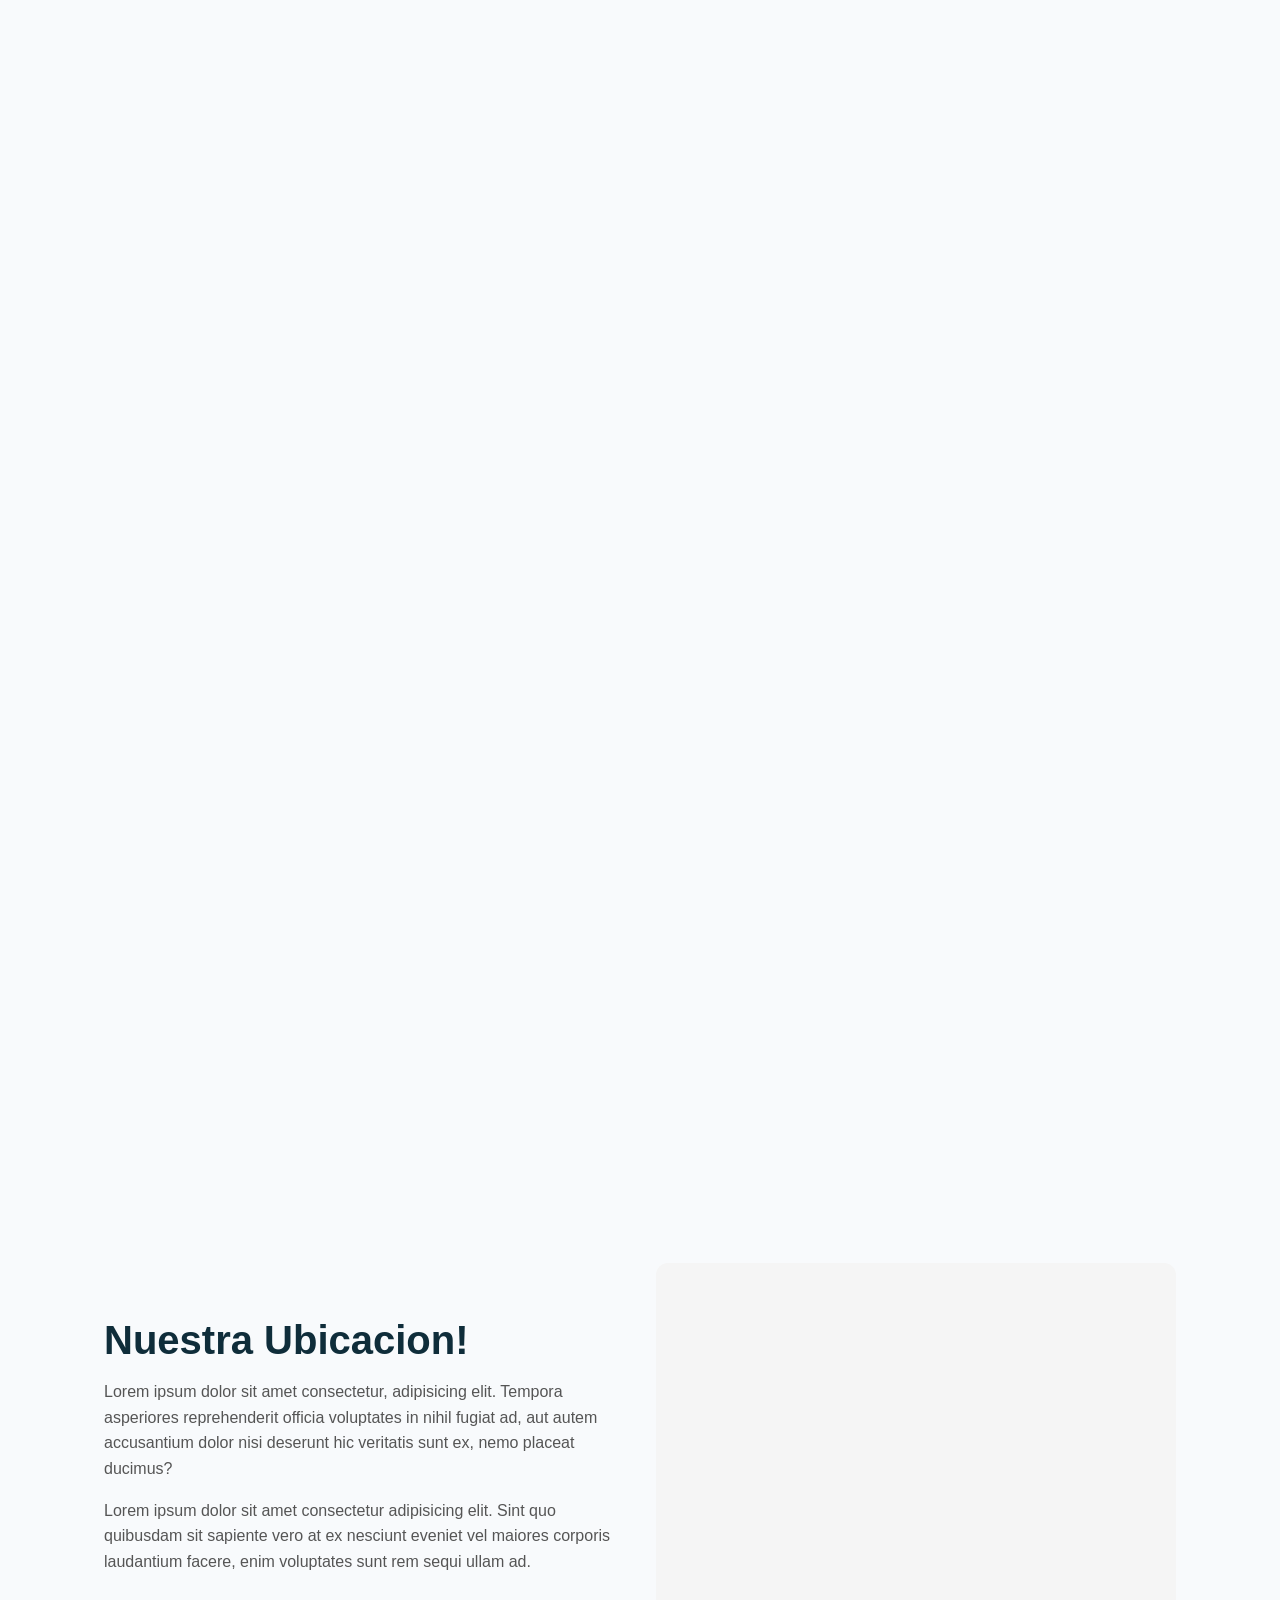
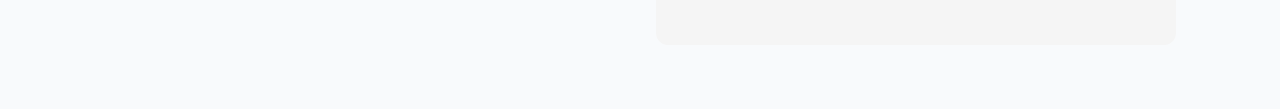
==== commit 9ee1fcec: "Make location section responsive and improve folder structure" ====
--- a/dental_project/index_office.html
+++ b/dental_project/index_office.html
@@ -4,8 +4,8 @@
     <meta charset="UTF-8">
     <meta name="viewport" content="width=device-width, initial-scale=1.0">
     <title>Clinica Dental de Jesús</title>
-    <link rel="stylesheet" href="styles.css">
-    <script src="script.js" defer></script>
+    <link rel="stylesheet" href="../css/styles.css">
+    <script src="../js/script.js" defer></script>
 </head>
 <body>
 <header class="navbar-section">
--- a/css/styles.css
+++ b/css/styles.css
@@ -0,0 +1,861 @@
+
+@font-face {
+    font-family: 'General Sans';
+    src: url('fonts/GeneralSans-Extralight.woff') format('woff');
+    font-weight: 200;
+    font-style: normal;
+}
+@font-face {
+    font-family: 'General Sans';
+    src: url('fonts/GeneralSans-Light.woff') format('woff');
+    font-weight: 300;
+    font-style: normal;
+}
+@font-face {
+    font-family: 'General Sans';
+    src: url('fonts/GeneralSans-Regular.woff') format('woff');
+    font-weight: 400;
+    font-style: normal;
+}
+@font-face {
+    font-family: 'General Sans';
+    src: url('fonts/GeneralSans-Medium.woff') format('woff');
+    font-weight: 500;
+    font-style: normal;
+}
+@font-face {
+    font-family: 'General Sans';
+    src: url('fonts/GeneralSans-Semibold.woff') format('woff');
+    font-weight: 600;
+    font-style: normal;
+}
+@font-face {
+    font-family: 'General Sans';
+    src: url('fonts/GeneralSans-Bold.woff') format('woff');
+    font-weight: 700;
+    font-style: normal;
+}
+@font-face {
+    font-family: 'General Sans';
+    src: url('fonts/GeneralSans-Italic.woff') format('woff');
+    font-weight: 400;
+    font-style: italic;
+}
+@font-face {
+    font-family: 'General Sans';
+    src: url('fonts/GeneralSans-BoldItalic.woff') format('woff');
+    font-weight: 700;
+    font-style: italic;
+}
+@import url('https://fonts.googleapis.com/css2?family=Lato:ital,wght@0,100;0,300;0,400;0,700;0,900;1,100;1,300;1,400;1,700;1,900&family=Montserrat:ital,wght@0,100..900;1,100..900&display=swap');
+
+*{  
+    font-family:'General Sans',sans-serif;
+    padding: 0;
+    margin: 0;
+    box-sizing: border-box;
+}
+
+
+header{
+    background-color:#1B3A6B;
+}
+
+li{
+    list-style: none;
+}
+
+body{
+    background-color: #F8FAFC;
+}
+
+h1{
+    opacity:0;
+    transform:translateX(-60px);
+    animation:titleIn .9s ease forwards;
+}
+
+@keyframes titleIn{
+    to{
+        opacity:1;
+        transform:translateX(0);
+    }
+}
+/* NAVBAR*/
+.nav-icon{  
+    color:#F8FAFC;
+    text-decoration: none;
+    display: flex;
+    align-items: center;
+    gap: 0.75rem;
+    font-size: 1.1rem;
+}
+
+.nav-icon img {
+    width: 80px;
+    height: auto;
+    display: block;
+}
+
+.nav-title {
+    color: #F8FAFC;
+    font-weight: 700;
+    font-size: 1.1rem;
+    white-space: nowrap;
+    letter-spacing: 0.02em;
+}
+
+.nav-link{
+    font-weight: bold;
+    text-decoration: none;
+    color:#F8FAFC;
+}
+
+.navbar-section {
+  position: sticky;
+  top: 0;
+  z-index: 1000;
+}
+.navbar{
+   
+    min-height: 70px ;
+    display:flex;
+    justify-content: space-between;
+    align-items: center;
+    padding: 0 24px;
+}
+
+.navbar-menu{
+    display: flex;
+    justify-content: space-between;
+    align-items: center;
+    gap:55px;
+}
+
+
+.nav-link {
+  color: #F8FAFC;
+  display: inline-block;
+  cursor: pointer;
+
+  position: relative;
+  transition: all 0.2s ease;
+}
+
+.nav-link:hover {
+  color: #2f5174;
+  transform: translateY(-1px);
+}
+
+.nav-link:active {
+  transform: translateY(1px) scale(0.97);
+}
+
+.hamburguer{
+    display: none;
+    cursor: pointer;
+}
+
+.bar{
+    display: block;
+    width: 25px;
+    height: 3px;
+    margin:5px auto;
+    transition:all 0.3s ease-in-out;
+    background-color: #F8FAFC;
+}
+
+/* Hero Image section  */
+.hero-section {
+    min-height: calc(100vh - 80px);
+     display: grid;
+    grid-template-columns: 1.1fr .9fr;
+    align-items: center;
+    gap: 4rem;
+
+    max-width: 1200px;
+    margin: 0 auto;
+    padding: 5rem 2rem;
+}
+
+.hero-text h1 {
+    color:#1B3A6B;
+    font-size: clamp(2rem, 5vw, 3rem);
+    margin-bottom:1.25rem;
+}
+/* Text description from hero section*/ 
+.hero-text p {
+    color:#4A5568;
+    margin: 0;
+    max-width: 600px;
+    line-height:1.7;
+    font-size: clamp(1rem, 2vw, 1.125rem);
+}
+
+.hero-image{
+    display:flex;
+    justify-content:center;
+}
+.hero-image img {
+    width: 100%;
+    max-width: 480px;
+    height: auto;
+    display: block;
+    border-radius: 20px;
+    box-shadow: 0 20px 40px rgba(0, 0, 0, 0.12);
+}
+
+.hero-button button:hover{
+    background-color:#0f2d3ae7 ;
+}
+.hero-button button:active{
+ transform: scale(0.97);
+  transform: translateY(2px) scale(0.98);
+}
+.hero-button button{
+    transition: all 0.15s ease;
+    cursor: pointer;
+    margin-top: 1rem;
+    display: grid;
+    font-size: 1rem;
+    justify-content: center;
+    border:1px solid cornflowerblue;
+    color:#ffffff;
+    padding:0.4rem;
+    background-color:#0F2D3A;
+    border-radius: 0.5rem;
+}
+.location{
+    margin-top:0.5rem;
+}
+/* About us section */
+.about-us-container {
+    text-align: center;
+    padding: 0 1.5rem;
+}
+.about-us-container h2{
+    color: #1B3A6B;
+    font-size: clamp(2rem, 5vw, 2.8rem);
+    margin-top: 2rem;
+    margin-bottom: 0.5rem;
+}
+
+.about-grid{
+    margin-top: 2rem;
+    display: grid;
+    grid-template-columns: repeat(2, 1fr);
+    gap: 1.5rem;
+    max-width: 1000px;
+    margin-left: auto;
+    margin-right: auto;
+    padding: 0 1rem;
+}
+
+.item{
+    padding: 1.5rem 1.25rem;
+    border:2px rgba(234, 227, 227, 0.897) solid;
+    border-radius: 10px;
+    background-color: #f6f6f6ba;
+    text-align: left;
+    transition: all 0.2s ease;
+    cursor: pointer;
+}
+
+.item:hover{
+    background-color: #dfe8e6ba;
+}
+
+
+
+.item-title {
+    font-size: 1.15rem;
+    color: #1B3A6B;
+    display: block;
+    margin-bottom: 0.75rem;
+}
+
+.item p {
+    margin: 0;
+    line-height: 1.6;
+    font-size: 0.95rem;
+}
+
+.item-title{
+    font-size: 1.2rem;
+    color:#4a549e;
+}
+
+
+.item-text{
+    color: #666;
+}
+/* "Our team " section */
+
+.team-div{
+    margin-top: 30px;
+}
+.team-div-container{
+    text-align: center;
+   
+}
+.team-div-container h2{
+    color: #1B3A6B;
+    font-size: 2.8rem;
+    margin-top: 40px;
+}
+
+.team-div-container p{
+    margin-top: 30px;
+  
+    margin-bottom: 30px;;
+}
+
+.cards-row{
+    display: flex;
+    flex-direction: row;
+    justify-content: center;
+    gap: 2rem;
+}
+
+
+.card-member {
+    --bg: #f6f6f6;
+    --title-color: #f6f6f6;
+    --title-color-hover: #000;
+    --text-color: #666;
+    --button-color: #f6f6f6;
+    --button-color-hover: #f6f6f6;
+
+    background: var(--bg);
+    border-radius: 2rem;
+    padding: 0.5;
+    width: 20rem;
+    cursor: pointer;
+    height: 30rem;
+    overflow: hidden;
+    position: relative;
+    font-family:'General Sans',sans-serif;
+}
+
+.card-member::before {
+    content: "";
+    position: absolute;
+    width: calc(100% - 1rem);
+    height: 30%;
+    bottom: 0.5rem;
+    left: 0.5rem;
+    mask: linear-gradient(#0000, #000f 80%);
+    backdrop-filter: blur(1rem);
+    border-radius: 0 0 1.5rem 1.5rem;
+    transition: transform 0.25s;
+}
+
+.member-team {
+    width: 100%;
+    height: auto;
+    display: block;
+    object-fit: cover;
+    object-position: center;
+    aspect-ratio: 2 / 3;
+    border-radius: 1.5rem;
+    transition: aspect-ratio 0.25s, object-position 0.5s;
+}
+
+.card-member {
+    background: #f6f6f6;
+    border-radius: 2rem;
+    padding: 0.5rem;
+    width: 20rem;
+    height: 30rem;
+    overflow: hidden;
+    position: relative;
+    font-family:'General Sans',sans-serif;
+}
+
+.card-member::before {
+    content: "";
+    position: absolute;
+    left: 0.5rem;
+    bottom: 0.5rem;
+    width: calc(100% - 1rem);
+    height: 30%;
+    backdrop-filter: blur(12px);
+    mask: linear-gradient(transparent, black 80%);
+    border-radius: 0 0 1.5rem 1.5rem;
+    transition: transform 0.3s ease;
+}
+
+.member-team {
+    width: 100%;
+    height: auto;
+    display: block;
+    border-radius: 1.5rem;
+    object-fit: cover;
+    object-position: center;
+    aspect-ratio: 2 / 3;
+    transition: aspect-ratio 0.6s ease,
+    object-position 0.6s ease;
+}
+
+
+.card-member section {
+    margin: 1rem;
+}
+
+.card-member h2 {
+    margin: 0 0 1rem;
+    font-size: 1.5rem;
+    color: white;
+    opacity: 0;
+    transition: opacity 0.45s ease 0.10s,transform 0.45s ease 0.10s;
+}
+
+.card-member p {
+    margin: 0;
+    color: #666;
+    line-height: 1.4;
+    opacity: 0;
+    transform: translateY(30px);
+    transition: opacity 0.45s ease 0.20s;
+}
+
+.card-member:hover::before {
+    transform: translateY(100%);
+}
+
+.card-member:hover .member-team {
+    aspect-ratio: 1 / 1;
+    object-position: center top;
+}
+
+.card-member:hover h2 {
+    color: rgb(30, 78, 123);
+    opacity: 1;
+    transform: translateY(0);
+}
+
+.card-member:hover p {
+    opacity: 1;
+    transform: translateY(0);
+}
+
+/* Our services */
+.services-section {
+  position: relative;
+}
+
+.wrapper {
+  position: sticky;
+  top: 0;
+  height: 100vh;
+  overflow: hidden;
+  display: flex;
+  align-items: center;
+  max-width: 100%;
+  padding: 0;
+  margin: 0;
+}
+
+.cards {
+  display: flex;
+  flex-wrap: nowrap;
+  gap: 2rem;
+  cursor: pointer;
+  padding: 0 4rem;
+  will-change: transform;
+}
+
+.pen-title {
+  position: absolute;
+  top: 2rem;
+  left: 4rem;
+  z-index: 10;
+  font-size: 4rem;
+  text-align: left;
+  color: #0F2D3A;
+  font-weight: 700;
+  margin: 0;
+}
+.card {
+  flex: 1 1 0;
+  min-width: 300px;
+  aspect-ratio: 4 / 5;
+  position: relative;
+  padding: 3rem 2rem;
+  color: rgb(0, 0, 0);
+  justify-self: center;
+  border-radius: 20px;
+  border: 1px solid rgba(255,255,255,0.1);
+  transition: all 0.4s cubic-bezier(0.25, 0.45, 0.45, 0.95);
+}
+
+.card:hover {
+  transform: translateY(-6px) scale(1.02);
+  border-color: rgba(255,255,255,0.25);
+}
+
+.card .card-content {
+  position: relative;
+  z-index: 2;
+  height: 100%;
+  display: flex;
+  flex-direction: column;
+  justify-content: space-between;
+}
+
+.card .card-content .bottom h2 {
+  font-size: 2.6rem;
+  color: #fff;
+  text-shadow: 0 2px 8px rgba(0,0,0,0.5);
+}
+
+.card .top {
+  max-height: 0;
+  opacity: 0;
+  overflow: hidden;
+  transition: max-height 0.5s ease, opacity 0.4s ease;
+  background: rgba(0,0,0,0.65);
+  border-radius: 12px;
+  padding: 0 1rem;
+}
+
+.card .top p {
+  color: #fff;
+  font-size: 1rem;
+  line-height: 1.5;
+}
+
+.card.active .top {
+  max-height: 200px;
+  opacity: 1;
+}
+
+.card .bottom {
+  display: flex;
+  justify-content: center;
+  align-items: center;
+}
+
+.card .bottom .bookmark {
+  margin-left: 5rem;
+  border: 2px solid white;
+  padding: 0.7rem;
+  border-radius: 50%;
+}
+
+.card .bottom .bookmark .bookmark-icn {
+  fill: white;
+}
+
+.card .bottom .bookmark:hover {
+  cursor: pointer;
+  background-color: rgba(255, 255, 255, 0.5);
+}
+
+.card .card-bg {
+  position: absolute;
+  top: 0;
+  left: 0;
+  bottom: 0;
+  right: 0;
+  border-radius: 20px;
+  overflow: hidden;
+  z-index: 0;
+}
+
+.card .card-bg::after {
+  content: '';
+  position: absolute;
+  inset: 0;
+  background: linear-gradient(to top, rgba(0,0,0,0.85), rgba(0,0,0,0.3) 50%, transparent 80%);
+  z-index: 1;
+}
+
+.card .card-bg .bg-img {
+  width: 100%;
+  height: 100%;
+  object-fit: cover;
+  object-position: center;
+  vertical-align: middle;
+}
+
+.card .shadow {
+  position: absolute;
+  width: 85%;
+  height: 100%;
+  overflow: hidden;
+  display: flex;
+  left: 50%;
+  transform: translate(-50%, 0);
+  bottom: -20px;
+  z-index: -2;
+  border-radius: 20px;
+  filter: blur(20px);
+  opacity: 0.45;
+}
+
+.card .shadow .shadow-img {
+  width: 100%;
+  height: 100%;
+  object-fit: cover;
+}
+
+/*location section */
+.container-location{
+    display: grid;
+    grid-template-columns: 1fr 1fr;
+    gap: 2rem;
+    padding: 4rem;
+    max-width: 1200px;
+    margin: 0 auto;
+    align-items: center;
+}
+.location-title h2{
+    font-size: 2.5rem;
+    color: #0F2D3A;
+    margin-bottom: 1rem;
+}
+.location-title p{
+    font-size: 1rem;
+    line-height: 1.6;
+    color: #555;
+    margin-bottom: 1rem;
+}
+.google-maps-location{
+    padding: 1rem;
+    background: #f5f5f5;
+    border-radius: 12px;
+    overflow: hidden;
+}
+.google-maps-location iframe{
+    width: 100%;
+    height: 350px;
+    border-radius: 8px;
+    display: block;
+}
+
+/* Media queries */
+@media (max-width: 1024px) {
+    .hero-section {
+        padding: 3rem 2rem;
+        gap: 2rem;
+    }
+
+    .hero-text h1 {
+        font-size: 2.5rem;
+    }
+
+    .hero-image img {
+        width: 320px;
+    }
+}
+
+@media (max-width: 768px) {
+    .hero-section {
+        grid-template-columns: 1fr;
+        padding: 2.5rem 1.5rem;
+        gap: 2rem;
+        text-align: center;
+    }
+
+    .hero-text h1 {
+        font-size: 2.25rem;
+    }
+
+    .hero-text p {
+        color:#375754;
+        max-width: 100%;
+        margin: 0 auto;
+    }
+    .hero-button button{
+        padding: 0.5rem 1rem;
+        font-size: 1rem;
+        cursor: pointer;
+    }
+    .hero-image img {
+        width: 100%;
+        max-width: 300px;
+        margin: 0 auto;
+    }
+    .item{
+        padding: 1rem;
+    }
+
+    .item-title {
+        font-size: 1rem;
+    }
+
+    .cards-row{
+        flex-direction: column;
+        align-items: center;
+    }
+
+    .card-member{
+        width: 18rem;
+        height: auto;
+    }
+
+    .card {
+        min-height: 280px;
+        padding: 2rem 1.5rem;
+    }
+
+    .card .card-content .bottom h2 {
+    
+        font-size: 1.8rem;
+    }
+
+
+
+    .services-section {
+        height: auto !important;
+    }
+
+    .wrapper {
+        position: relative !important;
+        height: auto !important;
+        overflow: visible !important;
+        display: flex;
+        flex-direction: column;
+        align-items: center;
+        padding: 0 1rem;
+        margin: 4rem auto;
+        max-width: 1000px;
+    }
+
+    .cards {
+        display: grid !important;
+        grid-template-columns: repeat(2, 1fr) !important;
+        gap: 1.5rem;
+        padding: 0 !important;
+        transform: none !important;
+        width: 100%;
+    }
+
+    .card {
+        min-width: 0;
+    }
+
+    .pen-title {
+        position: relative !important;
+        top: auto !important;
+        left: auto !important;
+        font-size: 2.8rem;
+        text-align: center;
+        margin-bottom: 2rem;
+        color: #0F2D3A;
+        font-weight: 700;
+    }
+}
+
+@media (max-width:768px) {
+    .container-location {
+        grid-template-columns: 1fr;
+        padding: 2rem 1.5rem;
+    }
+    .location-title h2 {
+        font-size: 1.8rem;
+    }
+    .google-maps-location iframe {
+        height: 250px;
+    }
+    .about-grid{
+    margin-top: 1.5rem;
+    display: grid;
+    grid-template-columns: 1fr;
+    gap: 1rem;
+    padding: 0;
+}
+}
+
+@media(max-width:768px) {
+    .hamburguer{
+        display: block;
+    }
+    .hamburguer.active .bar:nth-child(2){
+        opacity: 0;
+    }
+    .hamburguer.active .bar:nth-child(1){
+        transform: translateY(8px) rotate(45deg);
+    }
+     .hamburguer.active .bar:nth-child(3){
+        transform: translateY(-8px) rotate(-45deg);
+    }
+    .navbar-menu{
+        position:fixed;
+        left:-100%;
+        top:70px;
+        gap:0;
+        flex-direction: column;
+        background-color: #60b3aa94;
+        width: 100%;
+        text-align: center;
+        transition: 0.3s;
+    }
+    .navbar-item{
+        margin: 16px 0;
+    }
+
+    .navbar-menu.active{
+        left: 0;
+    }
+}
+
+@media (max-width: 480px) {
+    .hero-section {
+        padding: 2rem 1.25rem;
+        gap: 1.5rem;
+        min-height: auto;
+    }
+
+    .hero-text h1 {
+        font-size: 1.75rem;
+        margin-bottom: 0.75rem;
+    }
+
+    .hero-text p {
+        font-size: 0.95rem;
+    }
+
+    .hero-image img {
+        max-width: 220px;
+    }
+
+    .hero-button button{
+        padding: 0.60rem 0.8rem;
+        font-size: 1.15rem;
+        cursor: pointer;
+        width: 100%;
+    }
+
+    .container-location {
+        padding: 1.5rem 1rem;
+    }
+    .location-title h2 {
+        font-size: 1.5rem;
+    }
+    .google-maps-location iframe {
+        height: 200px;
+    }
+    .cards {
+        grid-template-columns: 1fr !important;
+    }
+}
+
+
+@media(max-with:768px){
+    .container-location{
+    display: grid;
+    grid-template-columns:  1fr;
+    gap:2rem
+}
+.location-title h2{
+    font-size: 2rem;
+}
+.google-maps-location{
+     padding: 2rem;
+    background: #f5f5f5;
+    border-radius: 12px;
+}
+
+}
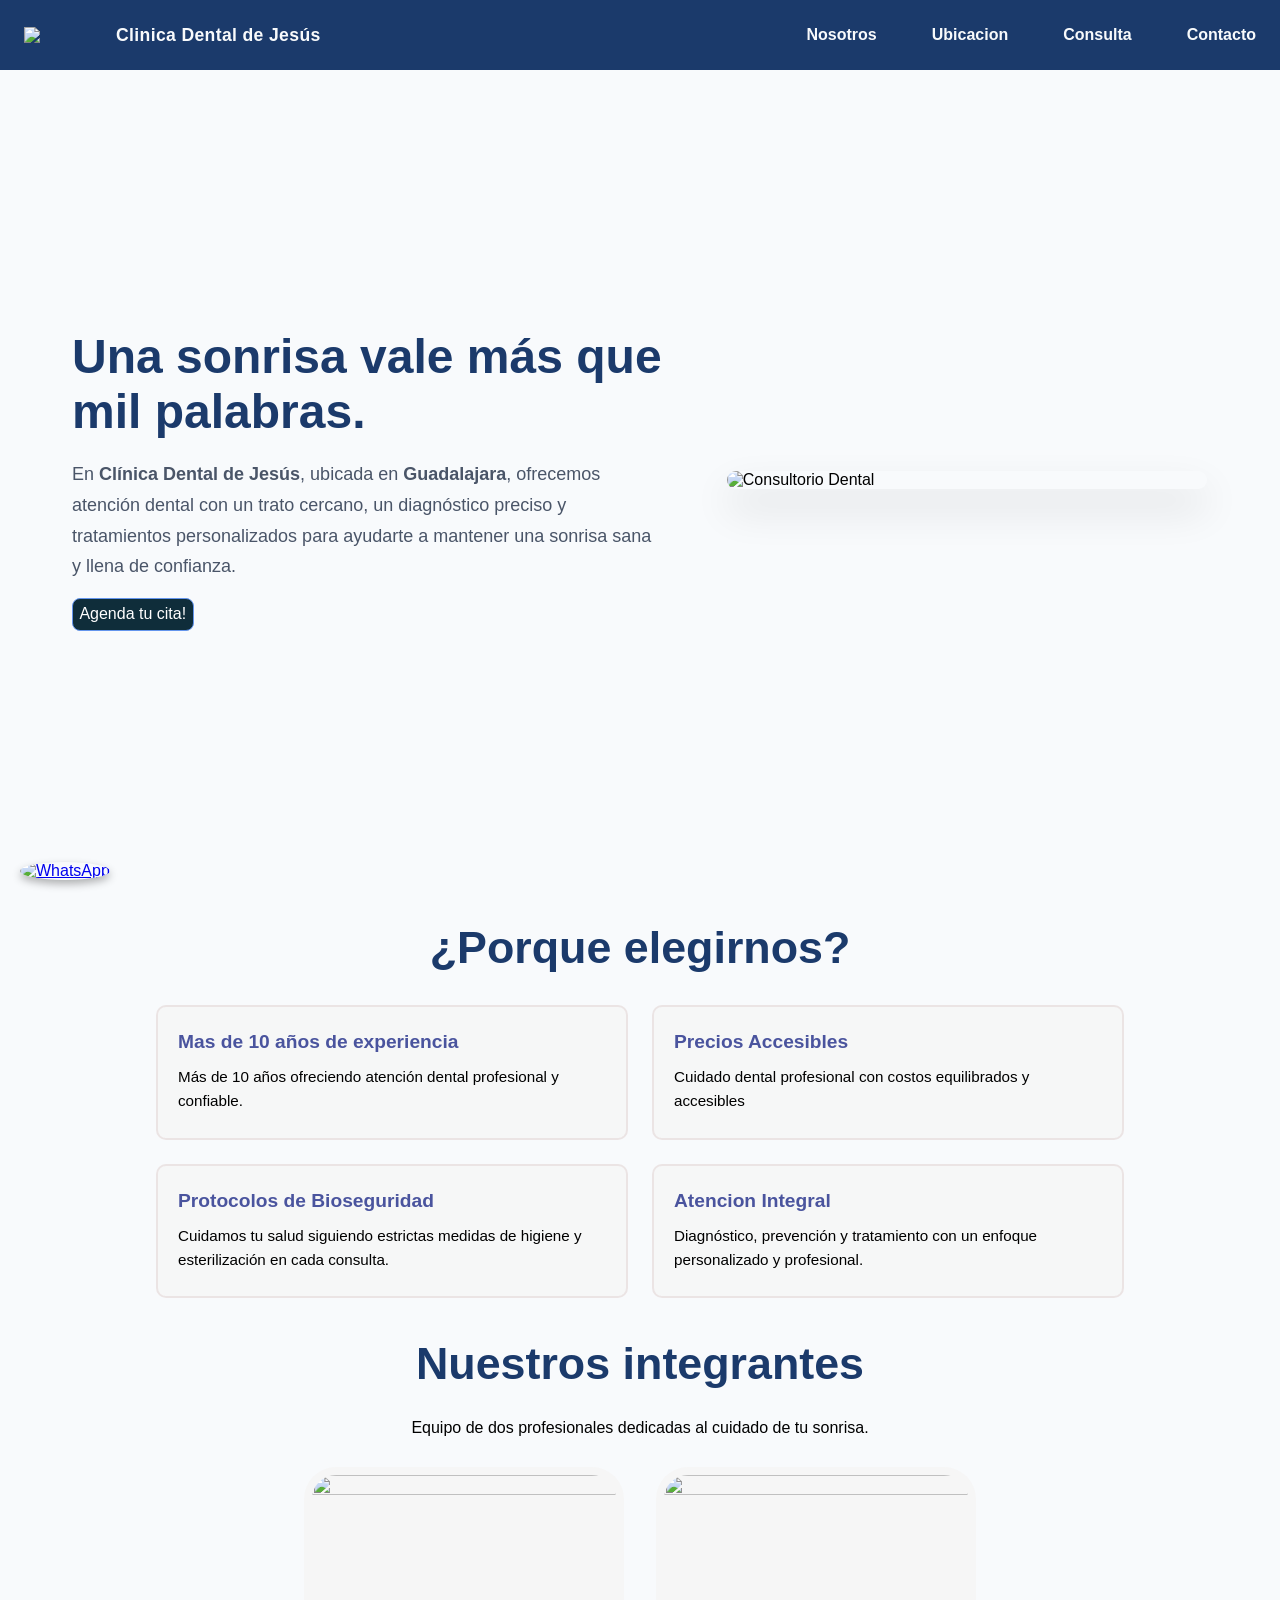
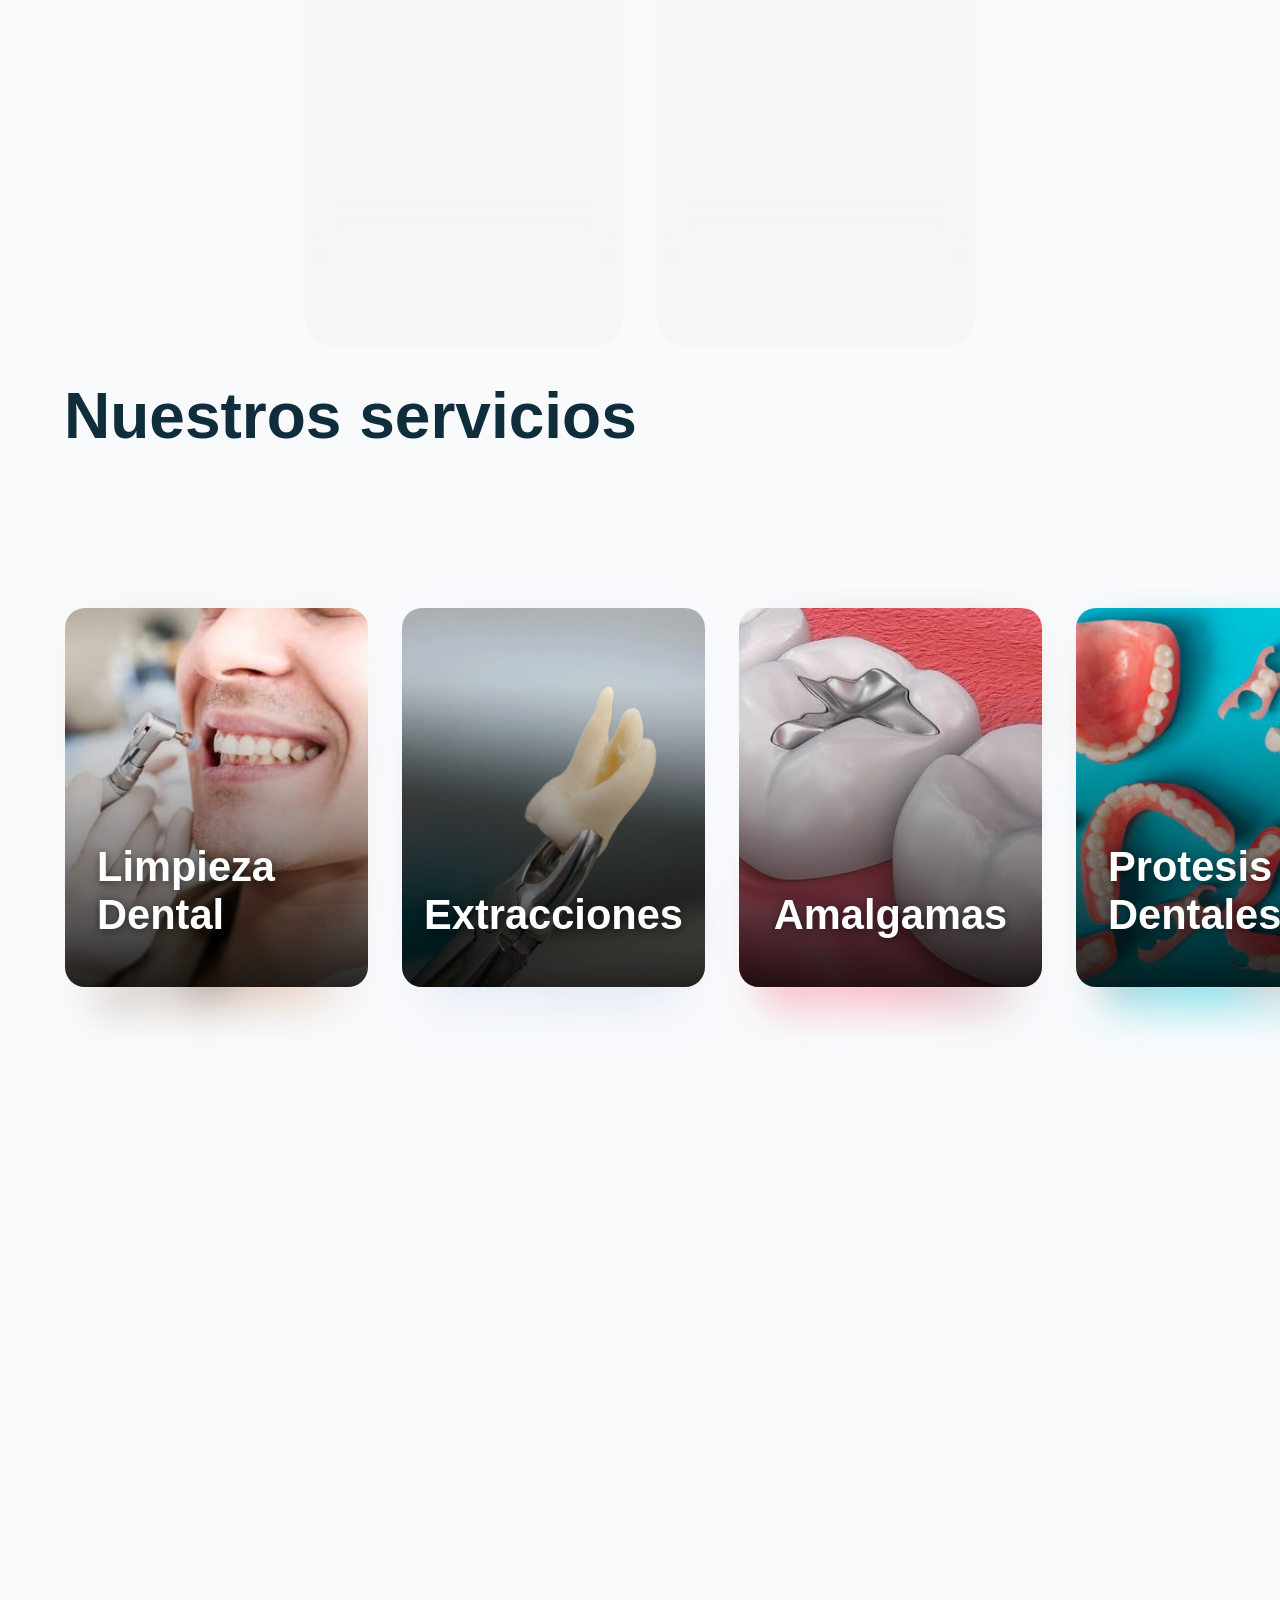
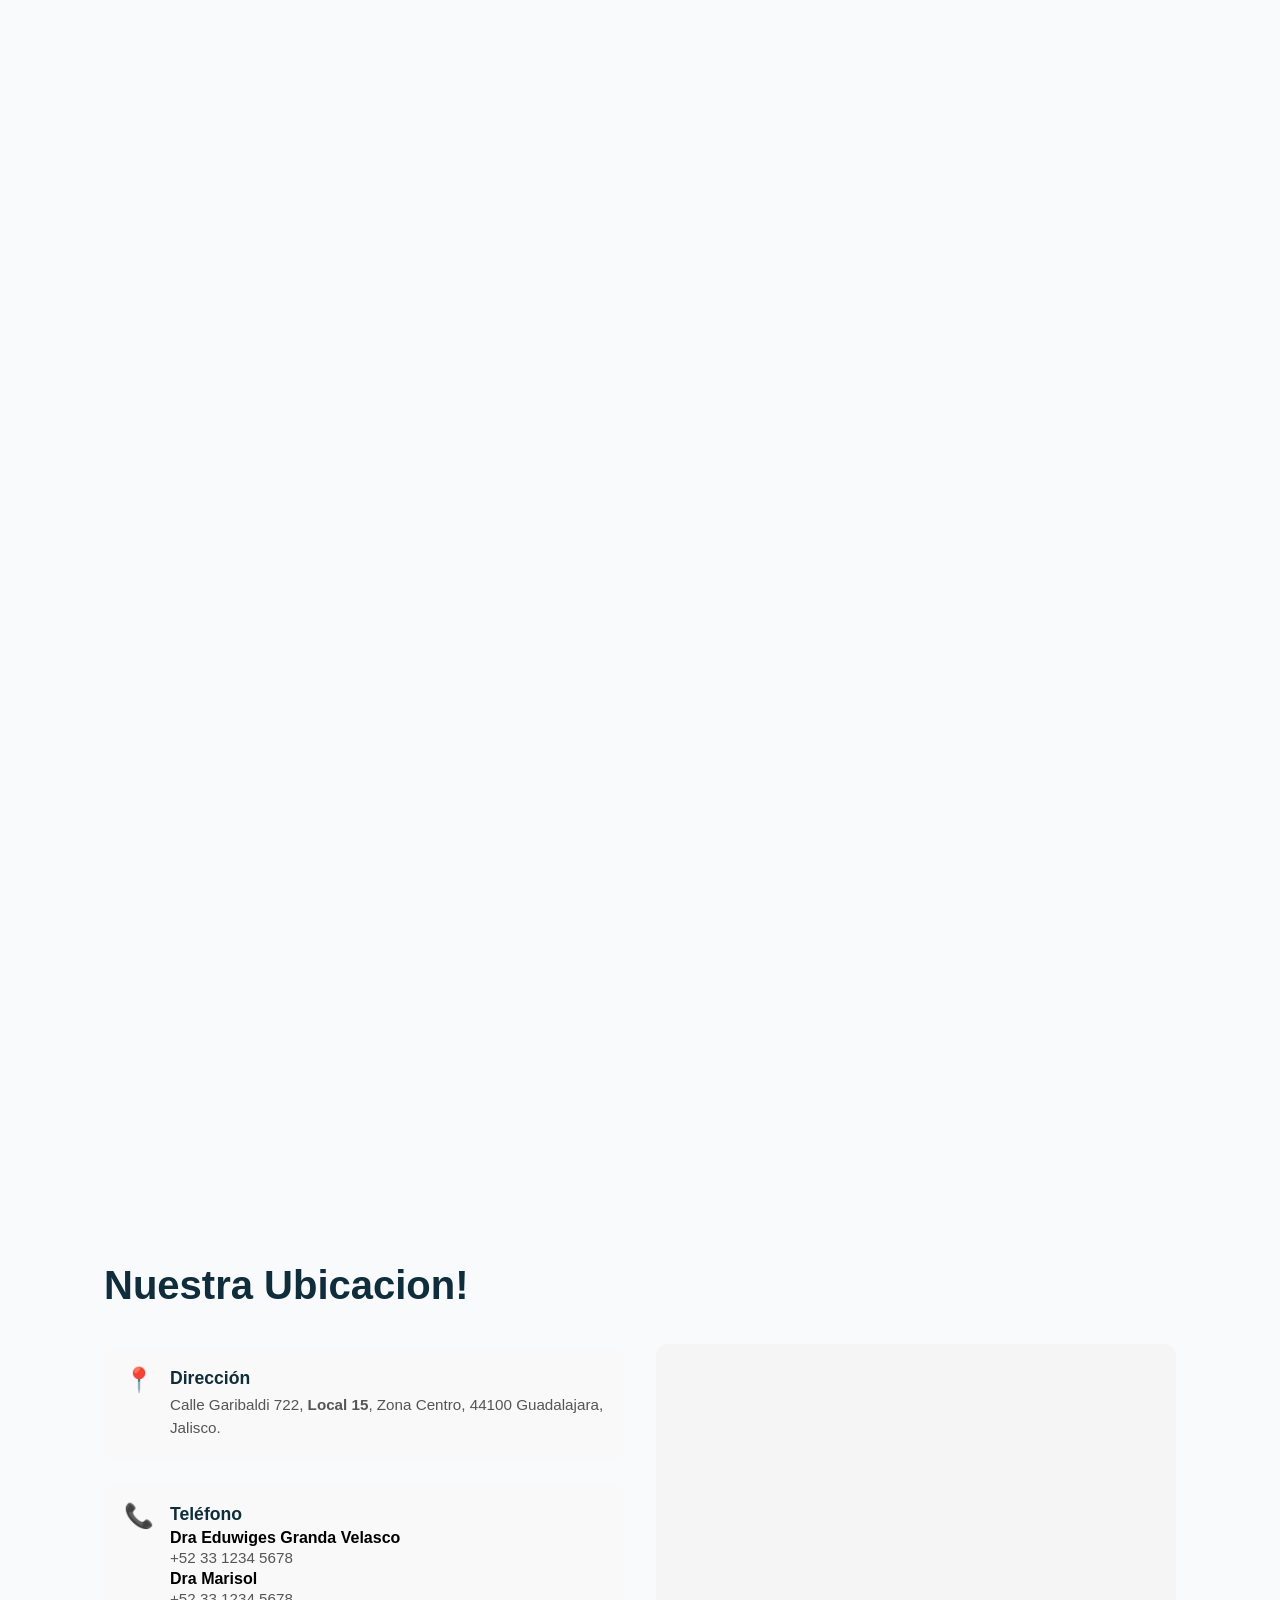
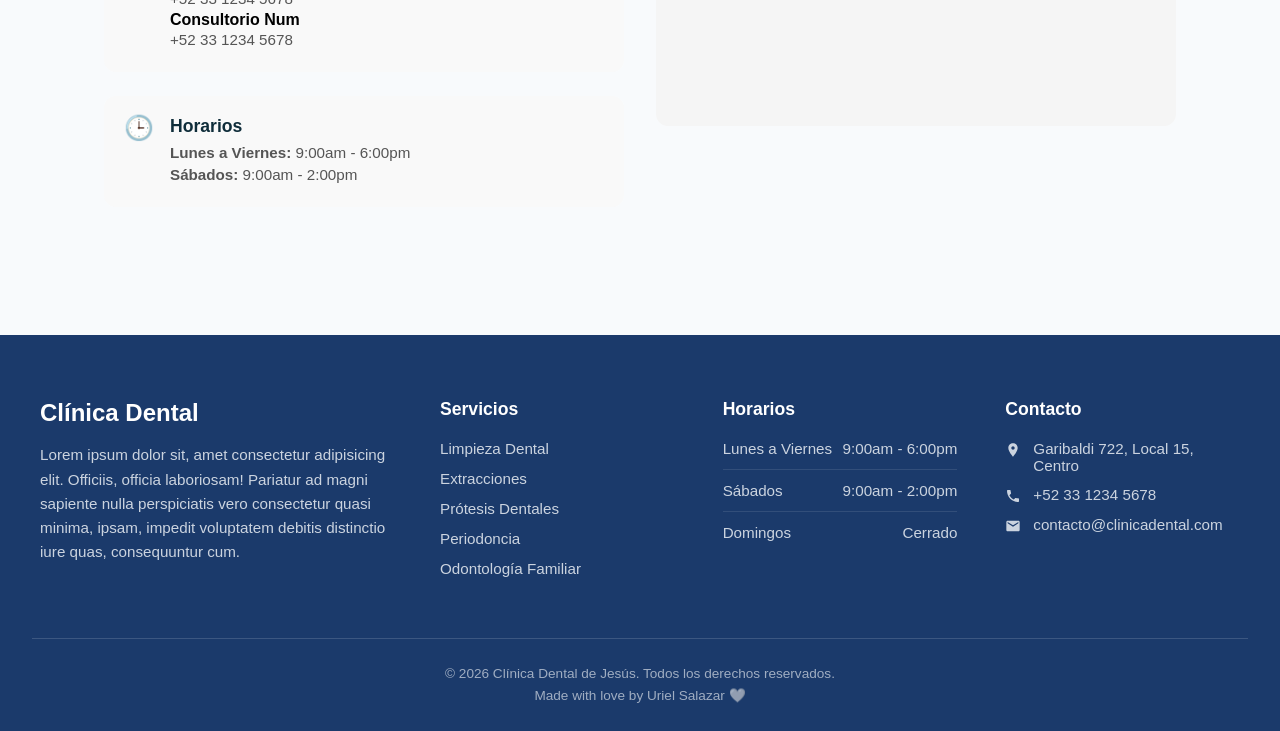
==== commit fef23a15: "Add footer with placeholder information" ====
--- a/dental_project/index_office.html
+++ b/dental_project/index_office.html
@@ -332,19 +332,92 @@
 </section>
 <section>
   <div class="container-location">
-    <div class="location-title">
-      <h2>Nuestra Ubicacion!</h2>
-      <p> Lorem ipsum dolor sit amet consectetur, adipisicing elit. 
-        Tempora asperiores reprehenderit officia voluptates in nihil fugiat ad, aut autem accusantium dolor nisi deserunt hic veritatis sunt ex, 
-        nemo placeat ducimus?</p>
-      <p>Lorem ipsum dolor sit amet consectetur adipisicing elit. Sint quo quibusdam sit sapiente vero at ex nesciunt eveniet 
-        vel maiores corporis laudantium facere, 
-        enim voluptates sunt rem sequi ullam ad.</p>
+    <div class="location-info">
+      <div class="location-title">
+        <h2>Nuestra Ubicacion!</h2>
+      </div>
+      <div class="info-card">
+        <div class="info-icon">📍</div>
+        <div class="info-content">
+          <h3>Dirección</h3>
+          <p>Calle Garibaldi 722, <b>Local 15</b>, Zona Centro, 44100 Guadalajara, Jalisco.</p>
+        </div>
+      </div>
+      <div class="info-card">
+        <div class="info-icon">📞</div>
+        <div class="info-content">
+          <h3>Teléfono</h3>
+          <h4> Dra Eduwiges Granda Velasco </h4>
+            <p> +52 33 1234 5678</p>
+          <h4>Dra Marisol </h4>
+           <p> +52 33 1234 5678</p>
+          <h4> Consultorio Num </h4>
+            <p> +52 33 1234 5678</p>
+        </div>
+      </div>
+      <div class="info-card">
+        <div class="info-icon">🕒</div>
+        <div class="info-content">
+          <h3>Horarios</h3>
+          <p><b>Lunes a Viernes:</b> 9:00am - 6:00pm</p>
+          <p><b>Sábados:</b> 9:00am - 2:00pm</p>
+        </div>
+      </div>
     </div>
     <div class="google-maps-location">
       <iframe src="https://www.google.com/maps/embed?pb=!1m18!1m12!1m3!1d3732.7161951910757!2d-103.35724719089083!3d20.681122180802912!2m3!1f0!2f0!3f0!3m2!1i1024!2i768!4f13.1!3m3!1m2!1s0x8428b1e3bf6aab3b%3A0xd9a23b72aae4bbd4!2sCL%C3%8DNICA%20DENTAL%20JESUS!5e0!3m2!1ses!2smx!4v1783291459064!5m2!1ses!2smx" width="600" height="450" style="border:0;" allowfullscreen="" loading="lazy" referrerpolicy="strict-origin-when-cross-origin"></iframe>
     </div>
   </div>
 </section>
+
+<footer class="footer">
+  <div class="footer-container">
+    <div class="footer-brand">
+      <h3>Clínica Dental</h3>
+      <p>Lorem ipsum dolor sit, amet consectetur adipisicing elit. Officiis, officia laboriosam! Pariatur ad magni sapiente nulla perspiciatis vero consectetur quasi minima, ipsam, impedit voluptatem debitis distinctio iure quas, consequuntur cum.</p>
+      
+    </div>
+    <div class="footer-links">
+      <h4>Servicios</h4>
+      <ul>
+        <li><a href="#">Limpieza Dental</a></li>
+        <li><a href="#">Extracciones</a></li>
+        <li><a href="#">Prótesis Dentales</a></li>
+        <li><a href="#">Periodoncia</a></li>
+        <li><a href="#">Odontología Familiar</a></li>
+      </ul>
+    </div>
+    <div class="footer-hours">
+      <h4>Horarios</h4>
+      <ul>
+        <li><span>Lunes a Viernes</span><span>9:00am - 6:00pm</span></li>
+        <li><span>Sábados</span><span>9:00am - 2:00pm</span></li>
+        <li><span>Domingos</span><span>Cerrado</span></li>
+      </ul>
+    </div>
+    <div class="footer-contact">
+      <h4>Contacto</h4>
+      <ul>
+        <li>
+          <svg width="16" height="16" viewBox="0 0 24 24" fill="currentColor"><path d="M12 2C8.13 2 5 5.13 5 9c0 5.25 7 13 7 13s7-7.75 7-13c0-3.87-3.13-7-7-7zm0 9.5c-1.38 0-2.5-1.12-2.5-2.5s1.12-2.5 2.5-2.5 2.5 1.12 2.5 2.5-1.12 2.5-2.5 2.5z"/></svg>
+          <span>Garibaldi 722, Local 15, Centro</span>
+        </li>
+        <li>
+          <svg width="16" height="16" viewBox="0 0 24 24" fill="currentColor"><path d="M6.62 10.79c1.44 2.83 3.76 5.14 6.59 6.59l2.2-2.2c.27-.27.67-.36 1.02-.24 1.12.37 2.33.57 3.57.57.55 0 1 .45 1 1V20c0 .55-.45 1-1 1-9.39 0-17-7.61-17-17 0-.55.45-1 1-1h3.5c.55 0 1 .45 1 1 0 1.25.2 2.45.57 3.57.11.35.03.74-.25 1.02l-2.2 2.2z"/></svg>
+          <span>+52 33 1234 5678</span>
+        </li>
+        <li>
+          <svg width="16" height="16" viewBox="0 0 24 24" fill="currentColor"><path d="M20 4H4c-1.1 0-2 .9-2 2v12c0 1.1.9 2 2 2h16c1.1 0 2-.9 2-2V6c0-1.1-.9-2-2-2zm0 4l-8 5-8-5V6l8 5 8-5v2z"/></svg>
+          <span>contacto@clinicadental.com</span>
+        </li>
+      </ul>
+    </div>
+  </div>
+  <div class="footer-bottom">
+    <p>&copy; 2026 Clínica Dental de Jesús. Todos los derechos reservados.</p>
+    <p> Made with love by Uriel Salazar 🤍 </p>
+  </div>
+</footer>
+
 </body>
 </html>
--- a/css/styles.css
+++ b/css/styles.css
@@ -634,6 +634,46 @@
     display: block;
 }
 
+.location-info {
+    display: flex;
+    flex-direction: column;
+    gap: 1.5rem;
+}
+
+.info-card {
+    display: flex;
+    align-items: flex-start;
+    gap: 1rem;
+    background: #f9f9f9;
+    padding: 1.25rem;
+    border-radius: 12px;
+    transition: transform 0.3s ease, box-shadow 0.3s ease;
+}
+
+.info-card:hover {
+    transform: translateY(-2px);
+    box-shadow: 0 4px 12px rgba(0,0,0,0.1);
+}
+
+.info-icon {
+    font-size: 1.5rem;
+    line-height: 1;
+    flex-shrink: 0;
+}
+
+.info-content h3 {
+    font-size: 1.1rem;
+    color: #0F2D3A;
+    margin-bottom: 0.3rem;
+}
+
+.info-content p {
+    font-size: 0.95rem;
+    color: #555;
+    line-height: 1.5;
+    margin: 0;
+}
+
 /* Media queries */
 @media (max-width: 1024px) {
     .hero-section {
@@ -748,6 +788,11 @@
     }
 }
 
+.schedule {
+    border:2px solid;
+    padding: 0.5rem;
+    border-radius: 10px;
+}
 @media (max-width:768px) {
     .container-location {
         grid-template-columns: 1fr;
@@ -755,6 +800,12 @@
     }
     .location-title h2 {
         font-size: 1.8rem;
+    }
+    .info-card {
+        padding: 1rem;
+    }
+    .info-content h3 {
+        font-size: 1rem;
     }
     .google-maps-location iframe {
         height: 250px;
@@ -834,6 +885,15 @@
     .location-title h2 {
         font-size: 1.5rem;
     }
+    .info-card {
+        padding: 0.8rem;
+    }
+    .info-content h3 {
+        font-size: 0.9rem;
+    }
+    .info-content p {
+        font-size: 0.85rem;
+    }
     .google-maps-location iframe {
         height: 200px;
     }
@@ -842,20 +902,120 @@
     }
 }
 
-
-@media(max-with:768px){
-    .container-location{
+/* Footer */
+.footer {
+    background: #1B3A6B;
+    color: #F8FAFC;
+    padding: 4rem 2rem 0;
+    margin-top: 4rem;
+}
+
+.footer-container {
+    max-width: 1200px;
+    margin: 0 auto;
     display: grid;
-    grid-template-columns:  1fr;
-    gap:2rem
-}
-.location-title h2{
-    font-size: 2rem;
-}
-.google-maps-location{
-     padding: 2rem;
-    background: #f5f5f5;
-    border-radius: 12px;
-}
-
-}
+    grid-template-columns: 1.5fr 1fr 1fr 1fr;
+    gap: 3rem;
+}
+
+.footer h3 {
+    font-size: 1.5rem;
+    font-weight: 700;
+    margin-bottom: 1rem;
+    color: #fff;
+}
+
+.footer h4 {
+    font-size: 1.1rem;
+    font-weight: 700;
+    margin-bottom: 1.25rem;
+    color: #fff;
+}
+
+.footer p {
+    font-size: 0.95rem;
+    line-height: 1.6;
+    color: rgba(248, 250, 252, 0.8);
+    margin-bottom: 1.5rem;
+}
+
+.footer ul {
+    list-style: none;
+    padding: 0;
+    margin: 0;
+}
+
+.footer ul li {
+    margin-bottom: 0.75rem;
+}
+
+.footer ul li a {
+    color: rgba(248, 250, 252, 0.8);
+    text-decoration: none;
+    font-size: 0.95rem;
+    transition: color 0.3s ease;
+}
+
+.footer ul li a:hover {
+    color: #60b3aa;
+}
+
+
+.footer-hours ul li {
+    display: flex;
+    justify-content: space-between;
+    font-size: 0.95rem;
+    color: rgba(248, 250, 252, 0.8);
+    padding-bottom: 0.75rem;
+    border-bottom: 1px solid rgba(248, 250, 252, 0.1);
+}
+
+.footer-hours ul li:last-child {
+    border-bottom: none;
+}
+
+.footer-contact ul li {
+    display: flex;
+    align-items: flex-start;
+    gap: 0.75rem;
+    font-size: 0.95rem;
+    color: rgba(248, 250, 252, 0.8);
+}
+
+.footer-contact ul li svg {
+    flex-shrink: 0;
+    margin-top: 2px;
+}
+
+.footer-bottom {
+    border-top: 1px solid rgba(248, 250, 252, 0.15);
+    margin-top: 3rem;
+    padding: 1.5rem 0;
+    text-align: center;
+}
+
+.footer-bottom p {
+    font-size: 0.85rem;
+    margin: 0;
+    color: rgba(248, 250, 252, 0.6);
+}
+
+@media (max-width: 768px) {
+    .footer-container {
+        grid-template-columns: 1fr 1fr;
+        gap: 2rem;
+    }
+    .footer-brand {
+        grid-column: 1 / -1;
+    }
+}
+
+@media (max-width: 480px) {
+    .footer {
+        padding: 3rem 1.25rem 0;
+    }
+    .footer-container {
+        grid-template-columns: 1fr;
+        gap: 2rem;
+    }
+}
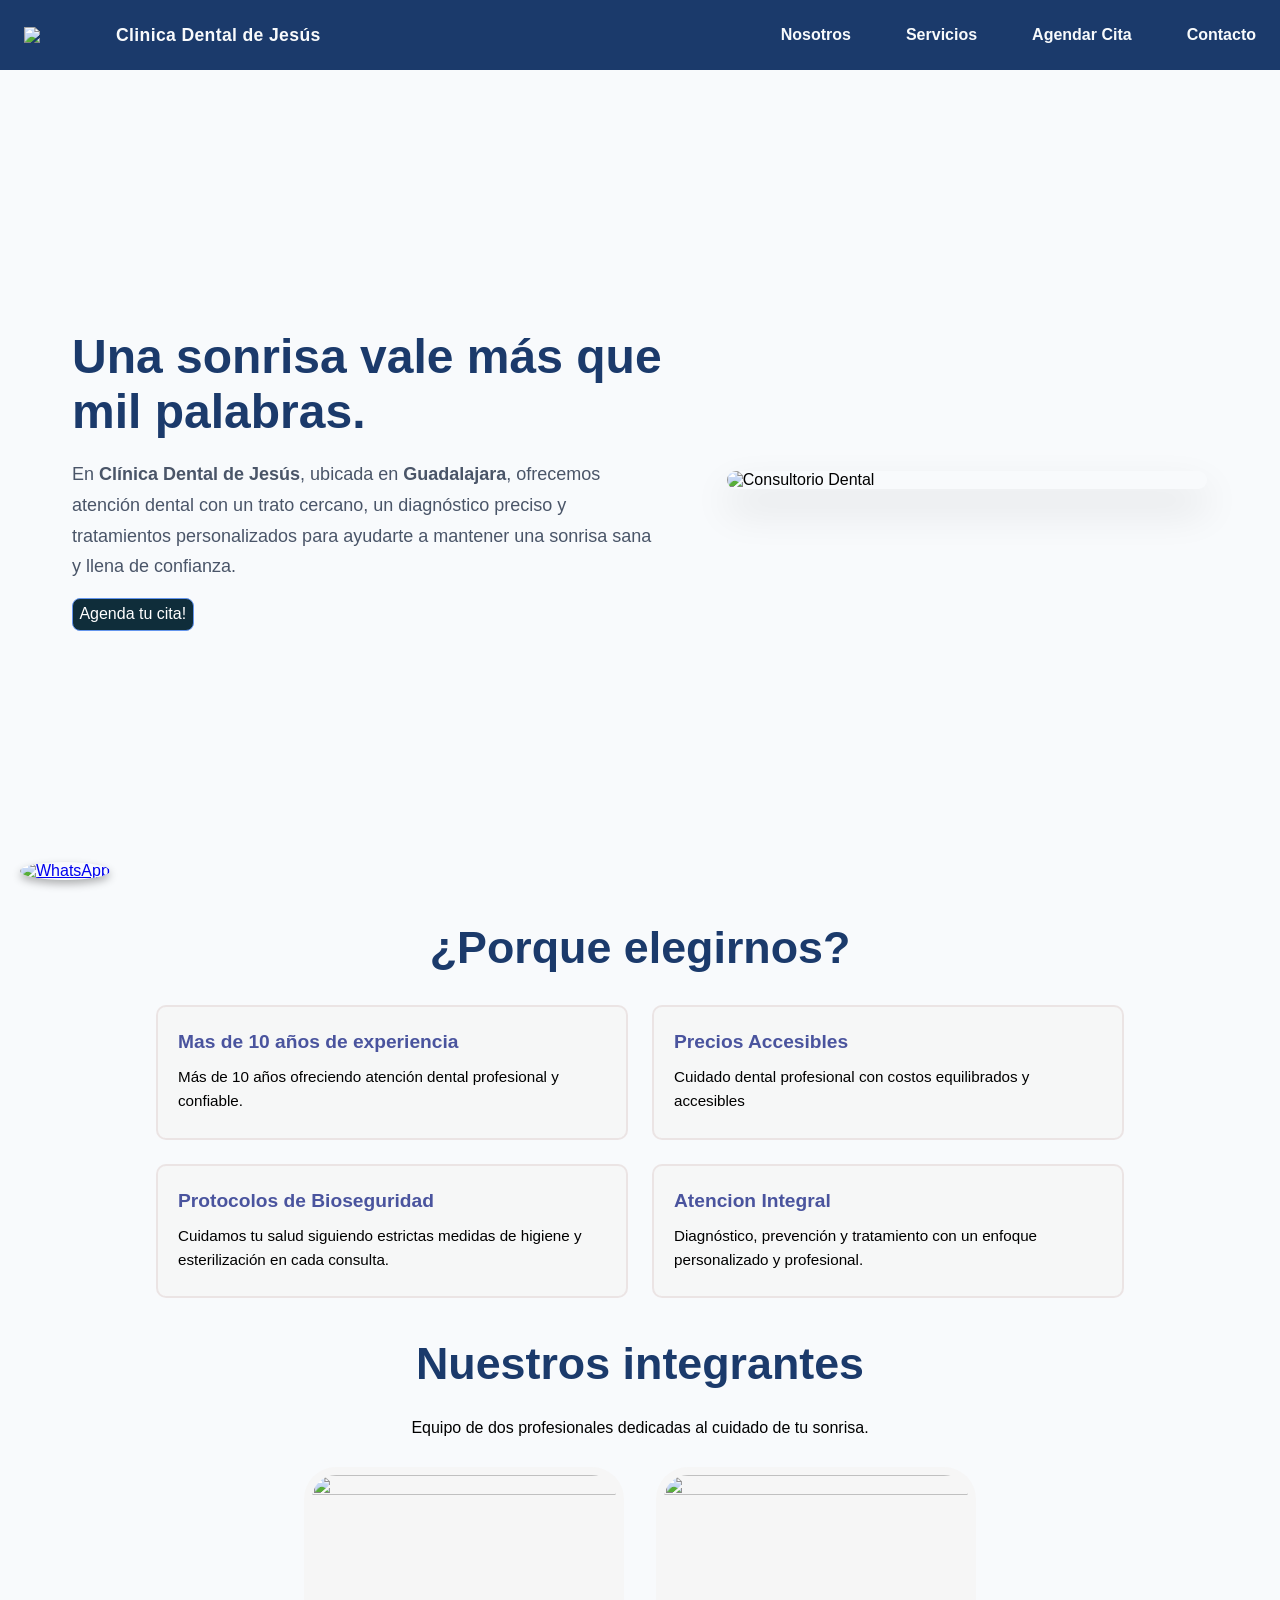
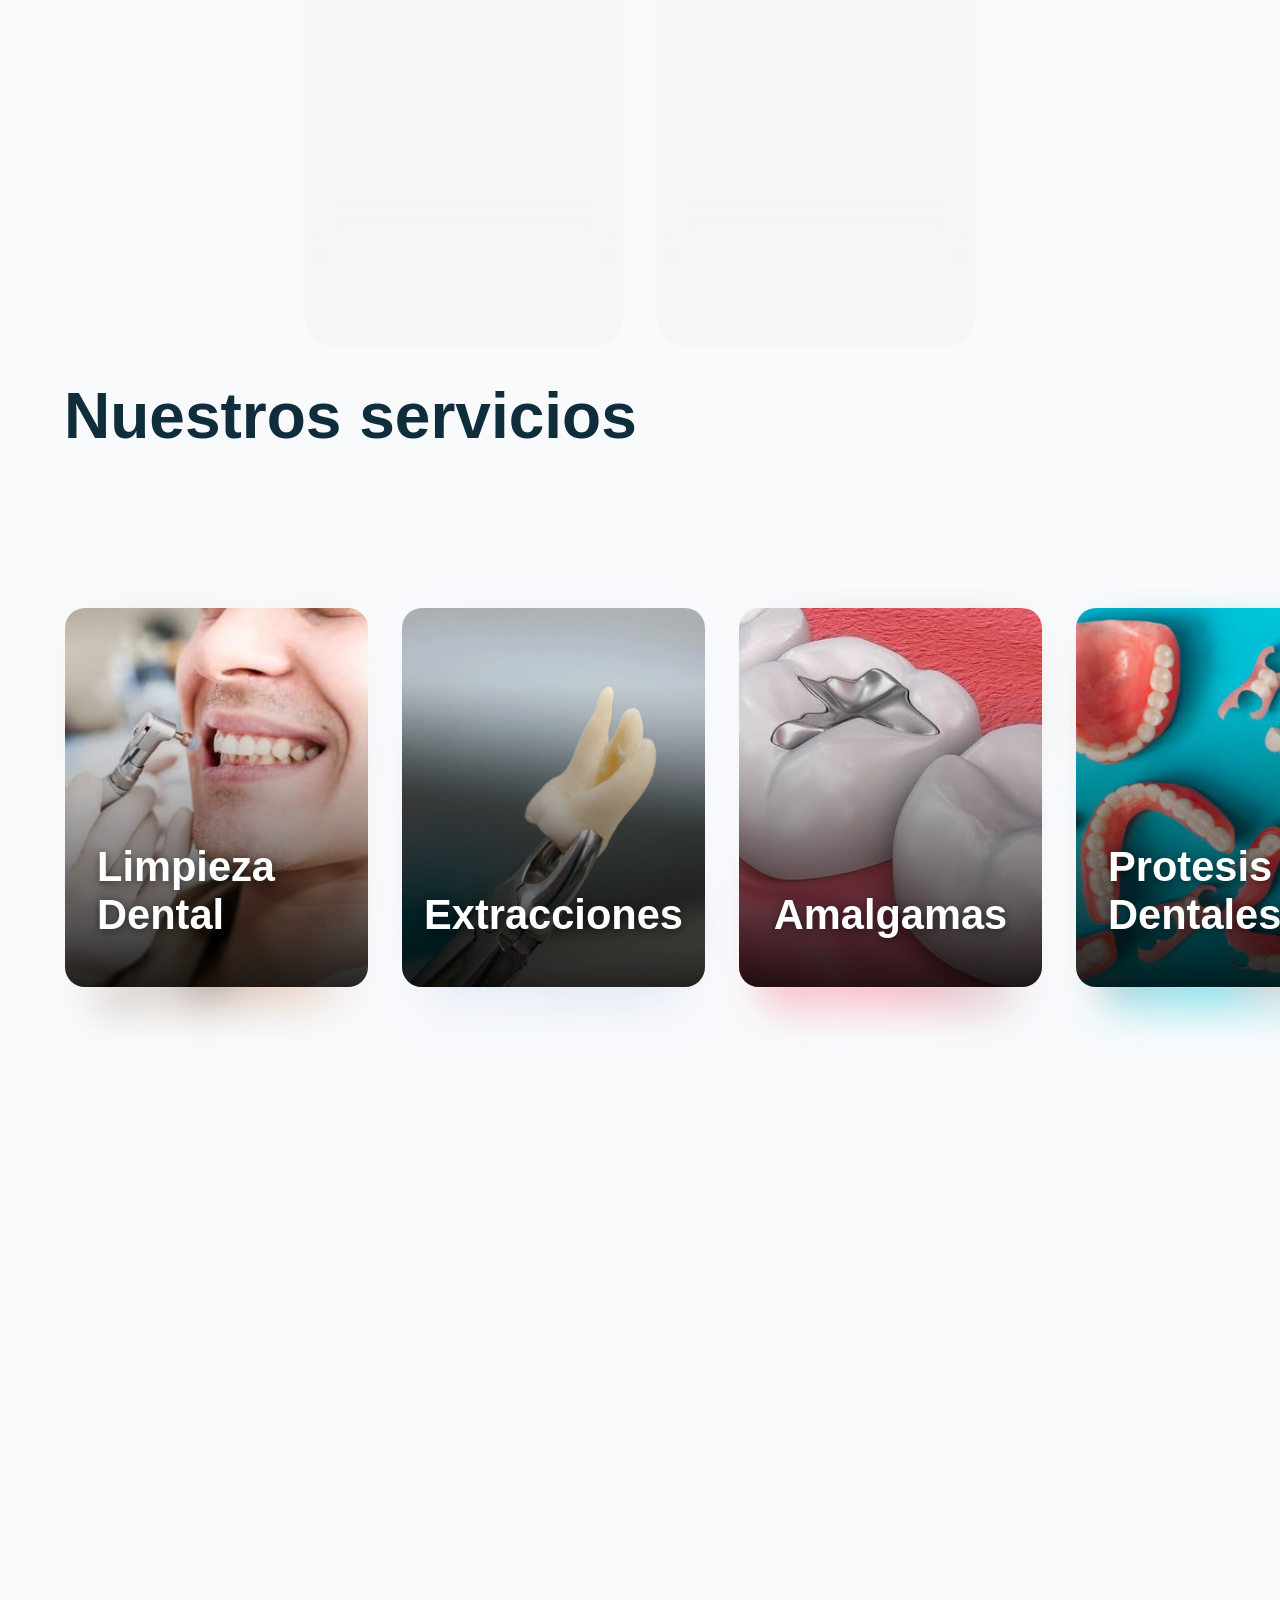
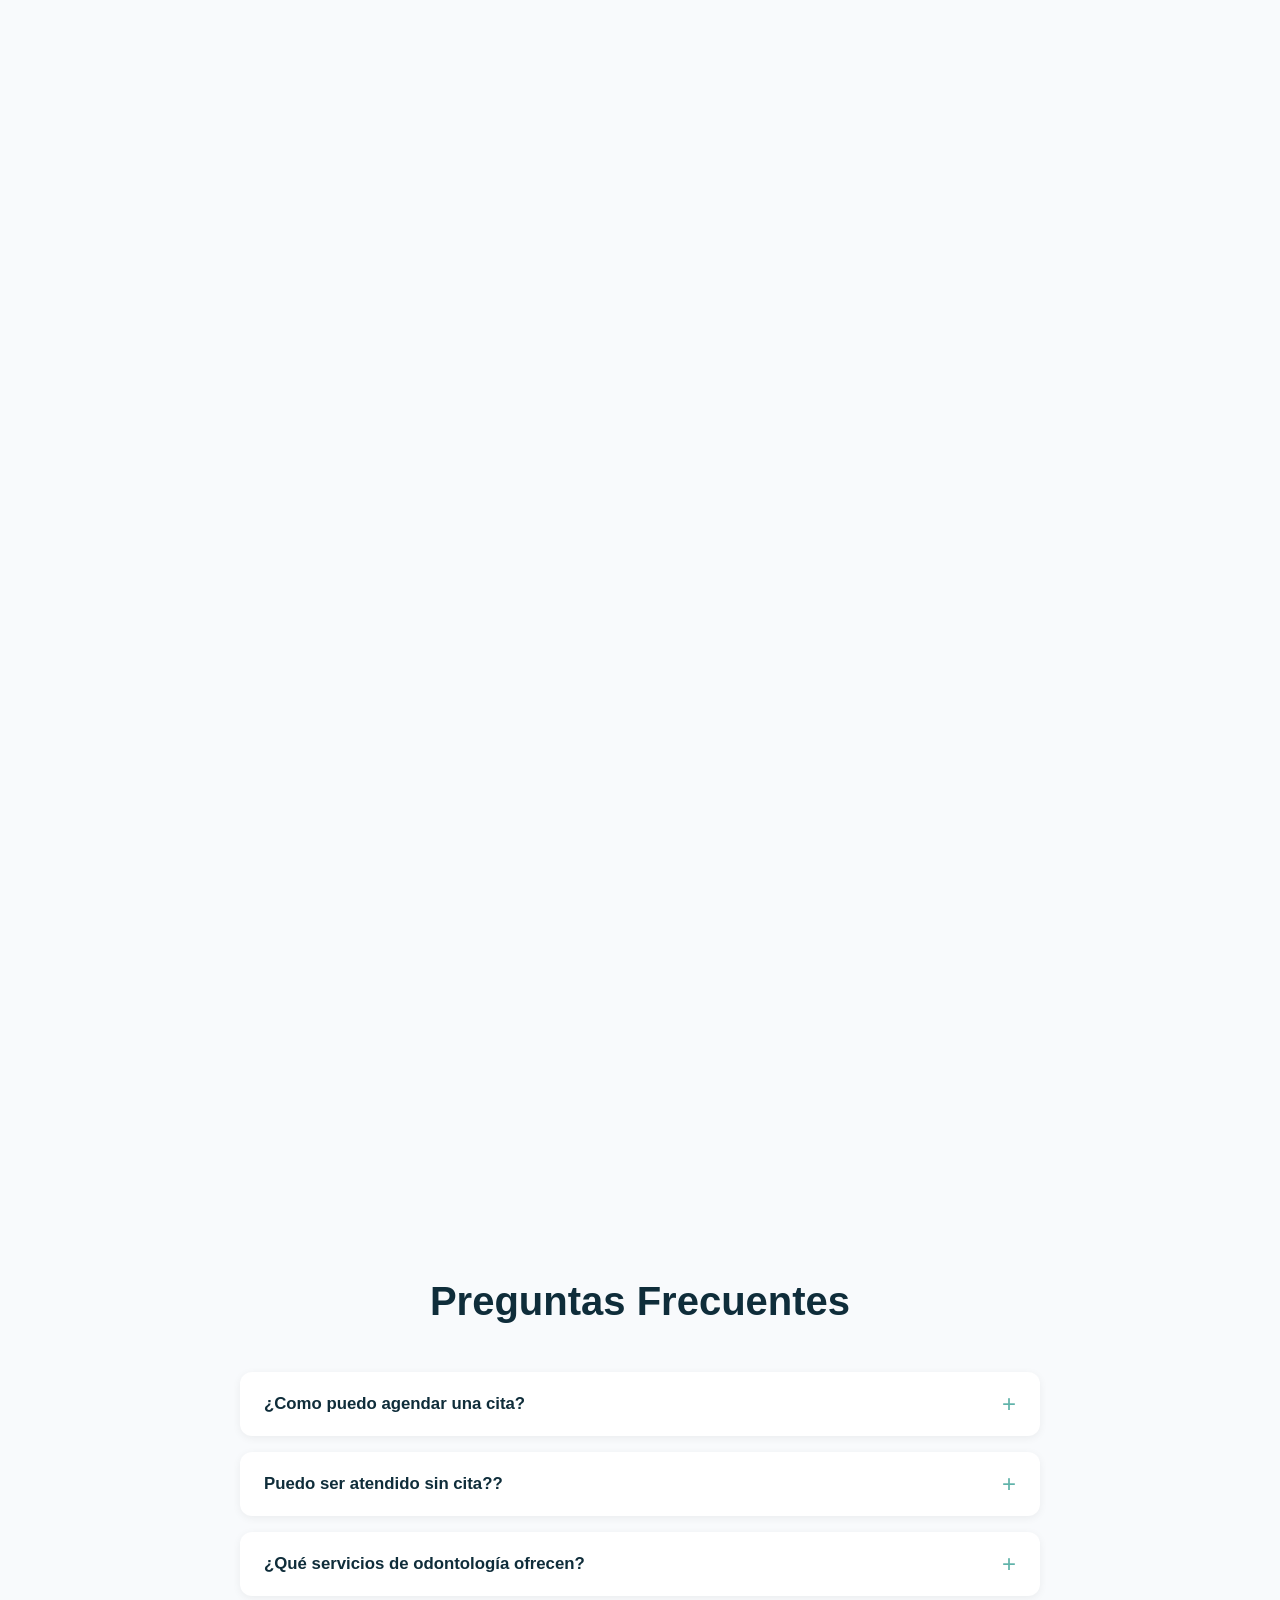
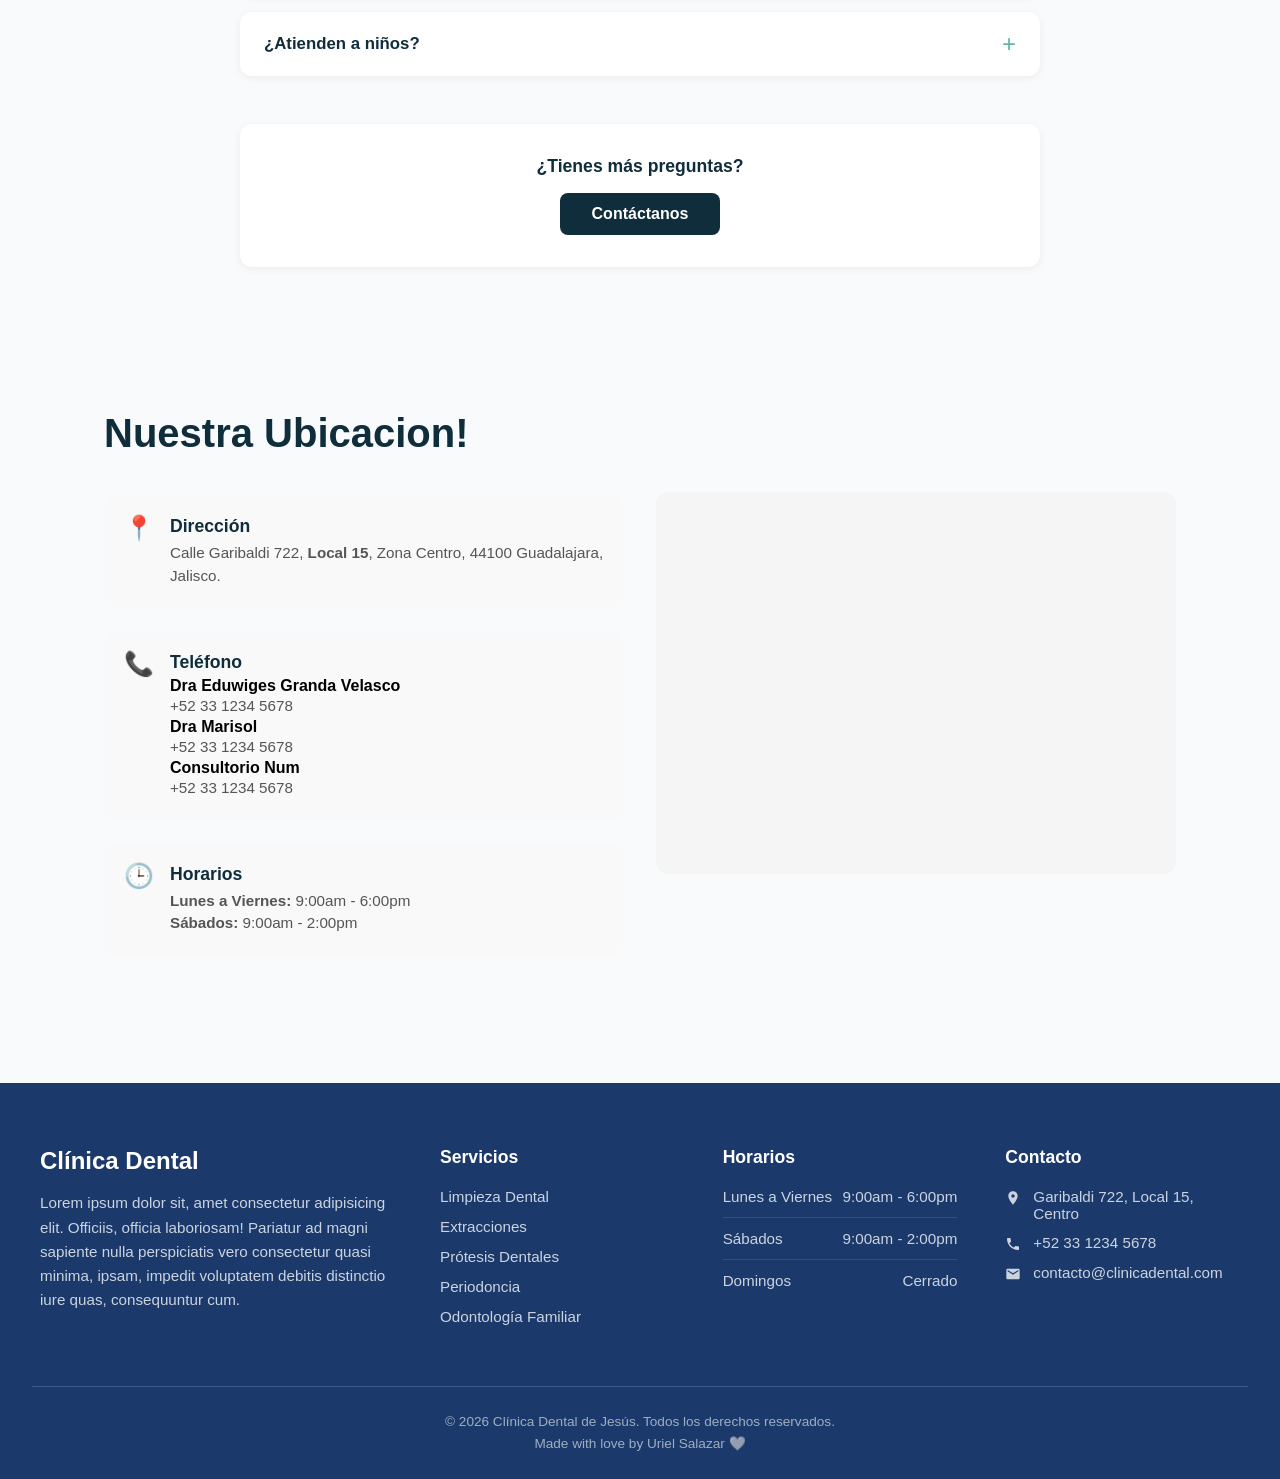
==== commit 414f91cc: "Add FAQ section with accordion functionality and update WhatsApp links" ====
--- a/dental_project/index_office.html
+++ b/dental_project/index_office.html
@@ -17,10 +17,10 @@
                 <a href="#" class="nav-link">Nosotros</a>
             </li>
             <li class="navbar-item">
-                <a href="#" class="nav-link" >Ubicacion</a>
+                <a href="#" class="nav-link" >Servicios</a>
             </li>
             <li class="navbar-item">
-                <a href="#" class="nav-link" >Consulta</a>
+                <a href="#" class="nav-link" > Agendar Cita </a>
             </li>
             <li class="navbar-item">
                 <a href="#" class="nav-link">Contacto</a>
@@ -54,7 +54,7 @@
 
 <section>
     <div id="whatsapp-button" style="position: fixed; bottom: 20px; left: 20px; z-index: 1000;">
-  <a href="https://wa.me/3330183786?text= Haz %20 tu cita!" target="_blank" title="Chat with us on WhatsApp">
+  <a href="https://wa.me/3330183780?text= Haz %20 tu cita!" target="_blank" title="Chat with us on WhatsApp">
     <img 
       src="https://upload.wikimedia.org/wikipedia/commons/6/6b/WhatsApp.svg" 
       alt="WhatsApp" 
@@ -102,9 +102,10 @@
         <div class="card-member">
             <img class="member-team" src="../images/dentist-1.jpg">
             <section>
-                <h2>Emanuel</h2>
-                <p> Lorem ipsum dolor sit amet consectetur adipisicing elit. Quas quasi, fuga, animi, fugit cum id nihil odio ex iste dolore
+                <h2> Dra Eduwiges Granda Velasco </h2>
+                <p> Odontologa dentista con mas de 10 años de experiencia.
             </p>
+            <a href="https://wa.me/3330183780?text=Dr Eduwiges%20 Granda Velasco 🦷 %20%20 Haz tu cita!!" target="_blank" class="btn-whatsapp-card">Agendar Cita</a>
         </section>
     </div>
         <!-- Second image -->
@@ -114,6 +115,7 @@
                 <h2> Alejandra </h2>
                 <p> Lorem ipsum dolor sit amet consectetur adipisicing elit. Quas quasi, fuga, animi, fugit cum id nihil odio ex iste dolore
             </p>
+            <a href="https://wa.me/3330183780?text=Dr Marisol %20  🦷 %20%20 Haz tu cita!!" Eduwiges%20 Granda Velasco 🦷 %20%20 Haz tu cita!!"" target="_blank" class="btn-whatsapp-card">Agendar Cita</a>
         </section>
     </div>
     </div>
@@ -330,6 +332,62 @@
       </div>
     </div>
 </section>
+
+
+<section class="faq-section">
+  <div class="faq-container">
+    <h2>Preguntas Frecuentes</h2>
+    <div class="faq-list">
+      <div class="faq-item">
+        <div class="faq-question">
+          <span>¿Como puedo agendar una cita?</span>
+          <span class="faq-icon">+</span>
+        </div>
+        <div class="faq-answer">
+          <p> Puedes agendar tu cita por teléfono o por WhatsApp con la dentista de tu preferencia.</p>
+          <h4> Dra Eduwiges </h4>
+          <p> 52 33 1234 5678</p>
+          <h4> Dra Marisol</h4>
+          <p> 52 33 1234 5678</p>
+        </div>
+      </div>
+      <div class="faq-item">
+        <div class="faq-question">
+          <span>Puedo ser atendido sin cita?? </span>
+          <span class="faq-icon">+</span>
+        </div>
+        <div class="faq-answer">
+          <p> No, todas las consultas requieren <b>cita previa.</b> Puedes agendar la tuya por teléfono o WhatsApp.</p>
+        </div>
+      </div>
+      <div class="faq-item">
+        <div class="faq-question">
+          <span>¿Qué servicios de odontología ofrecen?</span>
+          <span class="faq-icon">+</span>
+        </div>
+
+        <div class="faq-answer">
+          <p> Ofrecemos limpieza dental,aplicacion de coronas, amalgamas, prótesis dentales, periodoncia, valoraciones, odontología familiar y resinas dentales. Todos nuestros servicios son realizados por profesionales certificados.</p>
+        </div>
+      </div>
+      <div class="faq-item">
+        <div class="faq-question">
+          <span>¿Atienden a niños?</span>
+          <span class="faq-icon">+</span>
+        </div>
+        <div class="faq-answer">
+          <p> Sí. Brindamos atención dental a niños y adultos en un ambiente cómodo, seguro y profesional.</p>
+        </div>
+      </div>
+    </div>
+    <div class="faq-cta">
+      <p>¿Tienes más preguntas?</p>
+      <a href="#" class="faq-btn">Contáctanos</a>
+    </div>
+  </div>
+</section>
+
+
 <section>
   <div class="container-location">
     <div class="location-info">
--- a/css/styles.css
+++ b/css/styles.css
@@ -435,6 +435,30 @@
 }
 
 .card-member:hover p {
+    opacity: 1;
+    transform: translateY(0);
+}
+
+.btn-whatsapp-card {
+    display: inline-block;
+    margin-top: 1rem;
+    padding: 0.5rem 1.25rem;
+    background: #25D366;
+    color: #fff;
+    text-decoration: none;
+    border-radius: 8px;
+    font-size: 0.9rem;
+    font-weight: 600;
+    opacity: 0;
+    transform: translateY(10px);
+    transition: opacity 0.45s ease 0.25s, transform 0.45s ease 0.25s, background 0.3s ease;
+}
+
+.btn-whatsapp-card:hover {
+    background: #1da851;
+}
+
+.card-member:hover .btn-whatsapp-card {
     opacity: 1;
     transform: translateY(0);
 }
@@ -902,6 +926,137 @@
     }
 }
 
+/* FAQ Section */
+.faq-section {
+    padding: 5rem 2rem;
+    background: #f8fafc;
+}
+
+.faq-container {
+    max-width: 800px;
+    margin: 0 auto;
+}
+
+.faq-container h2 {
+    font-size: 2.5rem;
+    color: #0F2D3A;
+    text-align: center;
+    margin-bottom: 3rem;
+    font-weight: 700;
+}
+
+.faq-list {
+    display: flex;
+    flex-direction: column;
+    gap: 1rem;
+}
+
+.faq-item {
+    background: #fff;
+    border-radius: 12px;
+    overflow: hidden;
+    box-shadow: 0 2px 8px rgba(0,0,0,0.06);
+    transition: box-shadow 0.3s ease;
+}
+
+.faq-item:hover {
+    box-shadow: 0 4px 16px rgba(0,0,0,0.1);
+}
+
+.faq-question {
+    display: flex;
+    justify-content: space-between;
+    align-items: center;
+    padding: 1.25rem 1.5rem;
+    cursor: pointer;
+    font-size: 1.05rem;
+    font-weight: 600;
+    color: #0F2D3A;
+    user-select: none;
+    transition: color 0.3s ease;
+}
+
+.faq-question:hover {
+    color: #1B3A6B;
+}
+
+.faq-icon {
+    font-size: 1.5rem;
+    font-weight: 300;
+    color: #60b3aa;
+    transition: transform 0.3s ease;
+    flex-shrink: 0;
+    line-height: 1;
+}
+
+.faq-item.active .faq-icon {
+    transform: rotate(45deg);
+}
+
+.faq-answer {
+    max-height: 0;
+    overflow: hidden;
+    transition: max-height 0.4s ease, padding 0.4s ease;
+    padding: 0 1.5rem;
+}
+
+.faq-item.active .faq-answer {
+    max-height: 300px;
+    padding: 0 1.5rem 1.25rem;
+}
+
+.faq-answer p {
+    font-size: 0.95rem;
+    line-height: 1.6;
+    color: #555;
+    margin: 0;
+}
+
+.faq-cta {
+    text-align: center;
+    margin-top: 3rem;
+    padding: 2rem;
+    background: #fff;
+    border-radius: 12px;
+    box-shadow: 0 2px 8px rgba(0,0,0,0.06);
+}
+
+.faq-cta p {
+    font-size: 1.1rem;
+    color: #0F2D3A;
+    font-weight: 600;
+    margin-bottom: 1rem;
+}
+
+.faq-btn {
+    display: inline-block;
+    padding: 0.75rem 2rem;
+    background: #0F2D3A;
+    color: #fff;
+    text-decoration: none;
+    border-radius: 8px;
+    font-weight: 600;
+    transition: background 0.3s ease, transform 0.3s ease;
+}
+
+.faq-btn:hover {
+    background: #1B3A6B;
+    transform: translateY(-2px);
+}
+
+@media (max-width: 768px) {
+    .faq-container h2 {
+        font-size: 1.8rem;
+    }
+    .faq-question {
+        font-size: 0.95rem;
+        padding: 1rem 1.25rem;
+    }
+    .faq-cta {
+        padding: 1.5rem;
+    }
+}
+
 /* Footer */
 .footer {
     background: #1B3A6B;
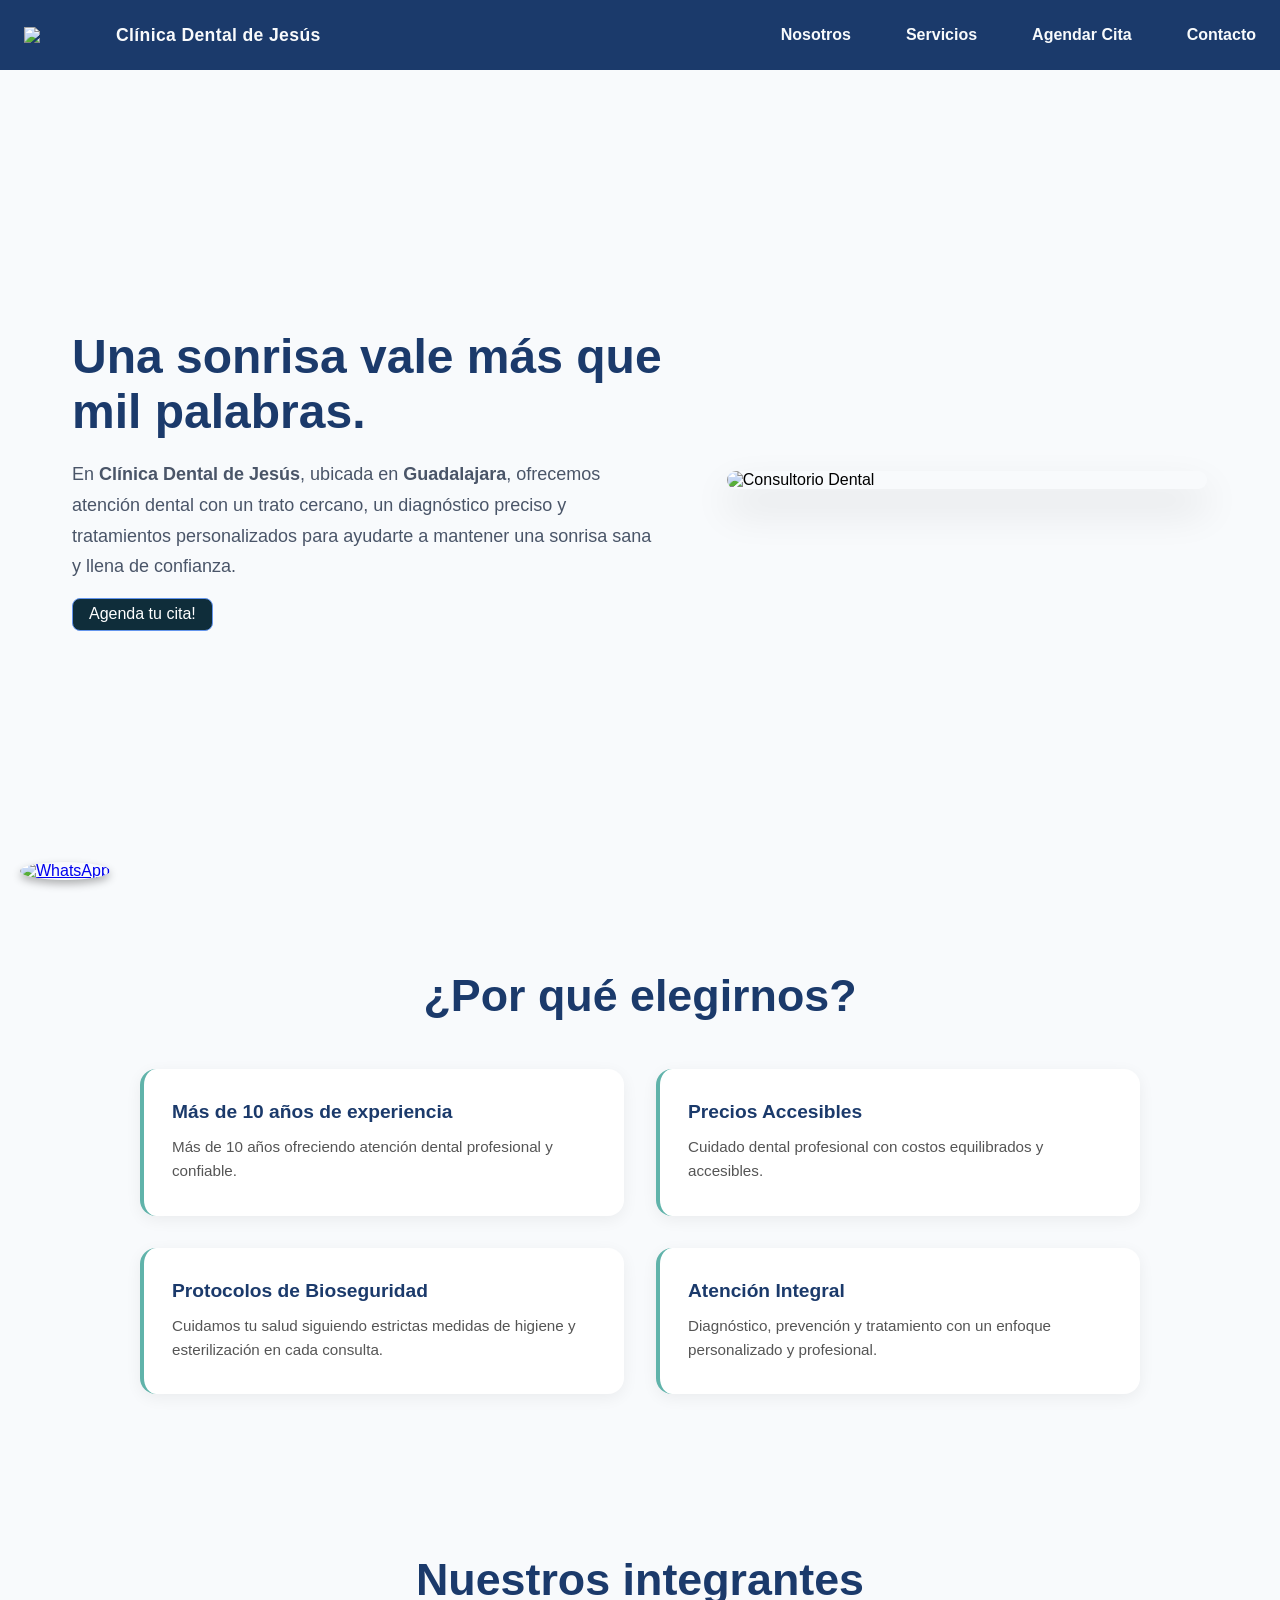
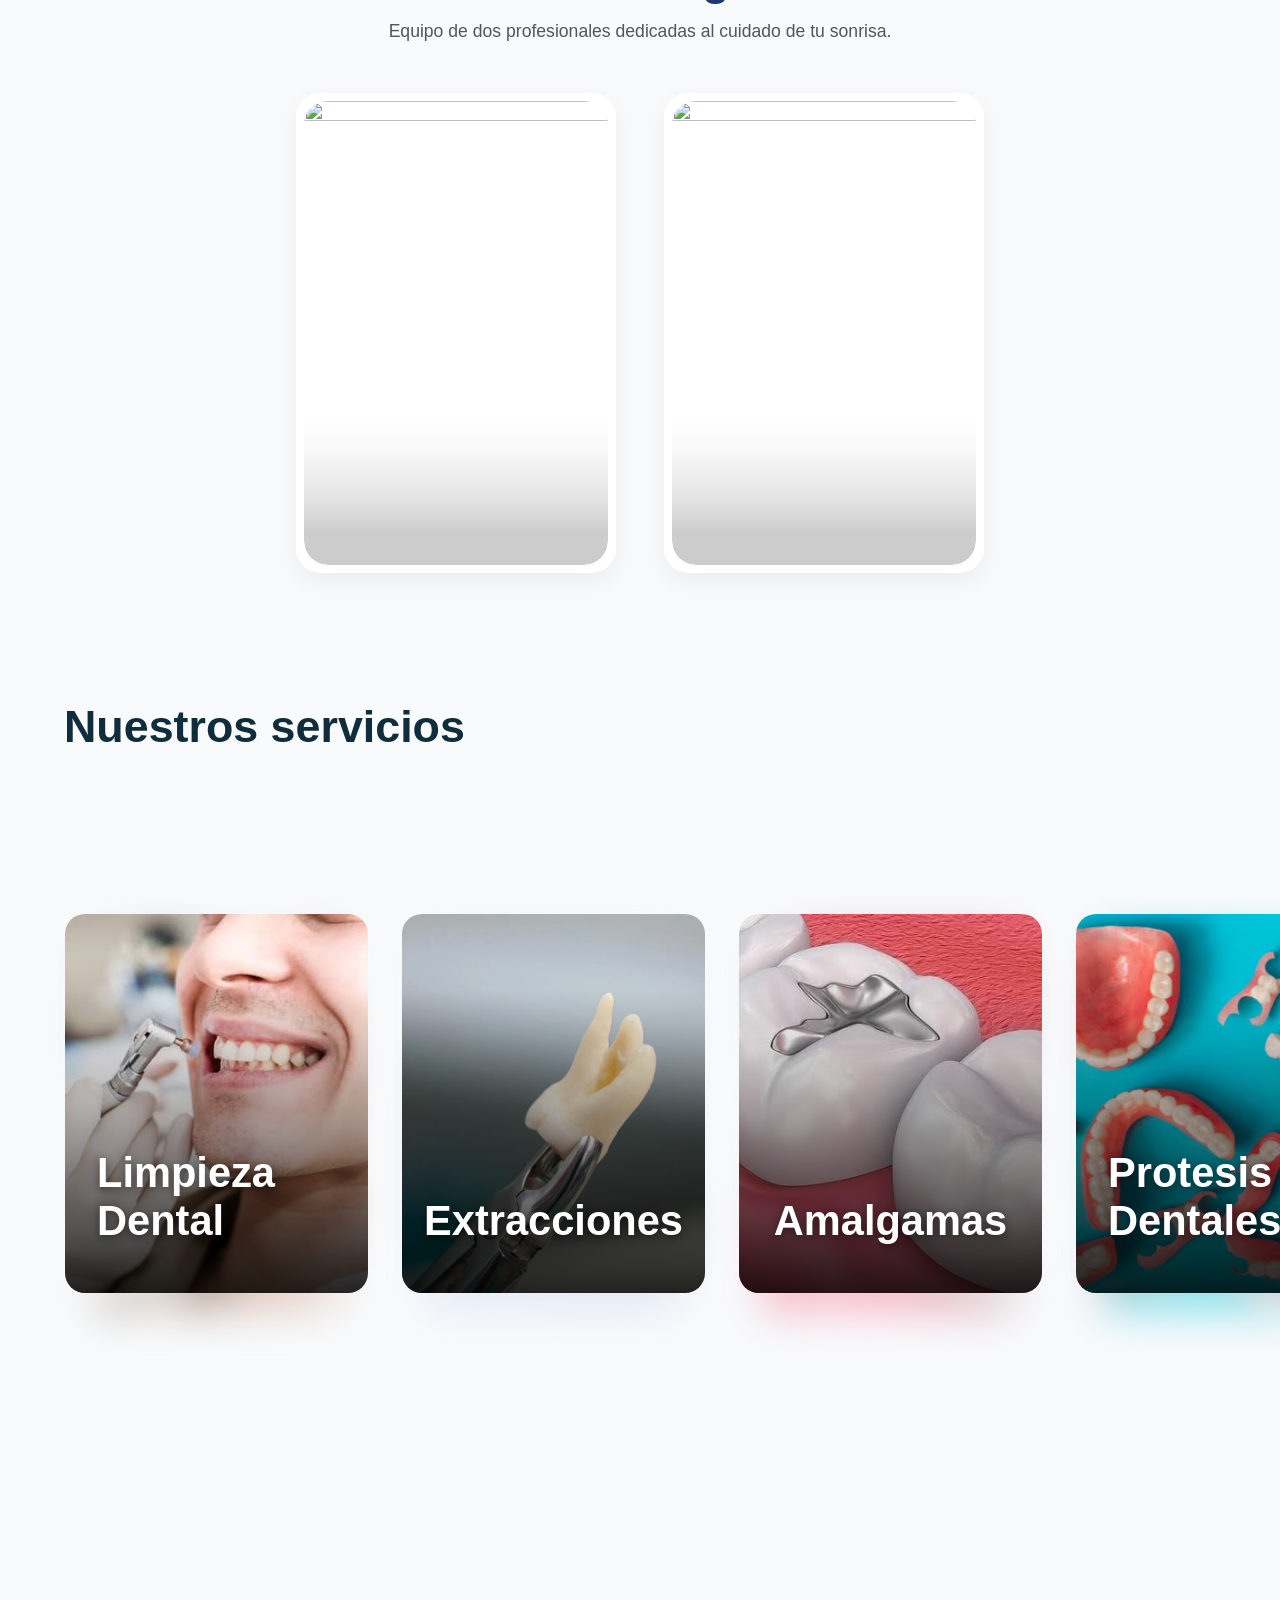
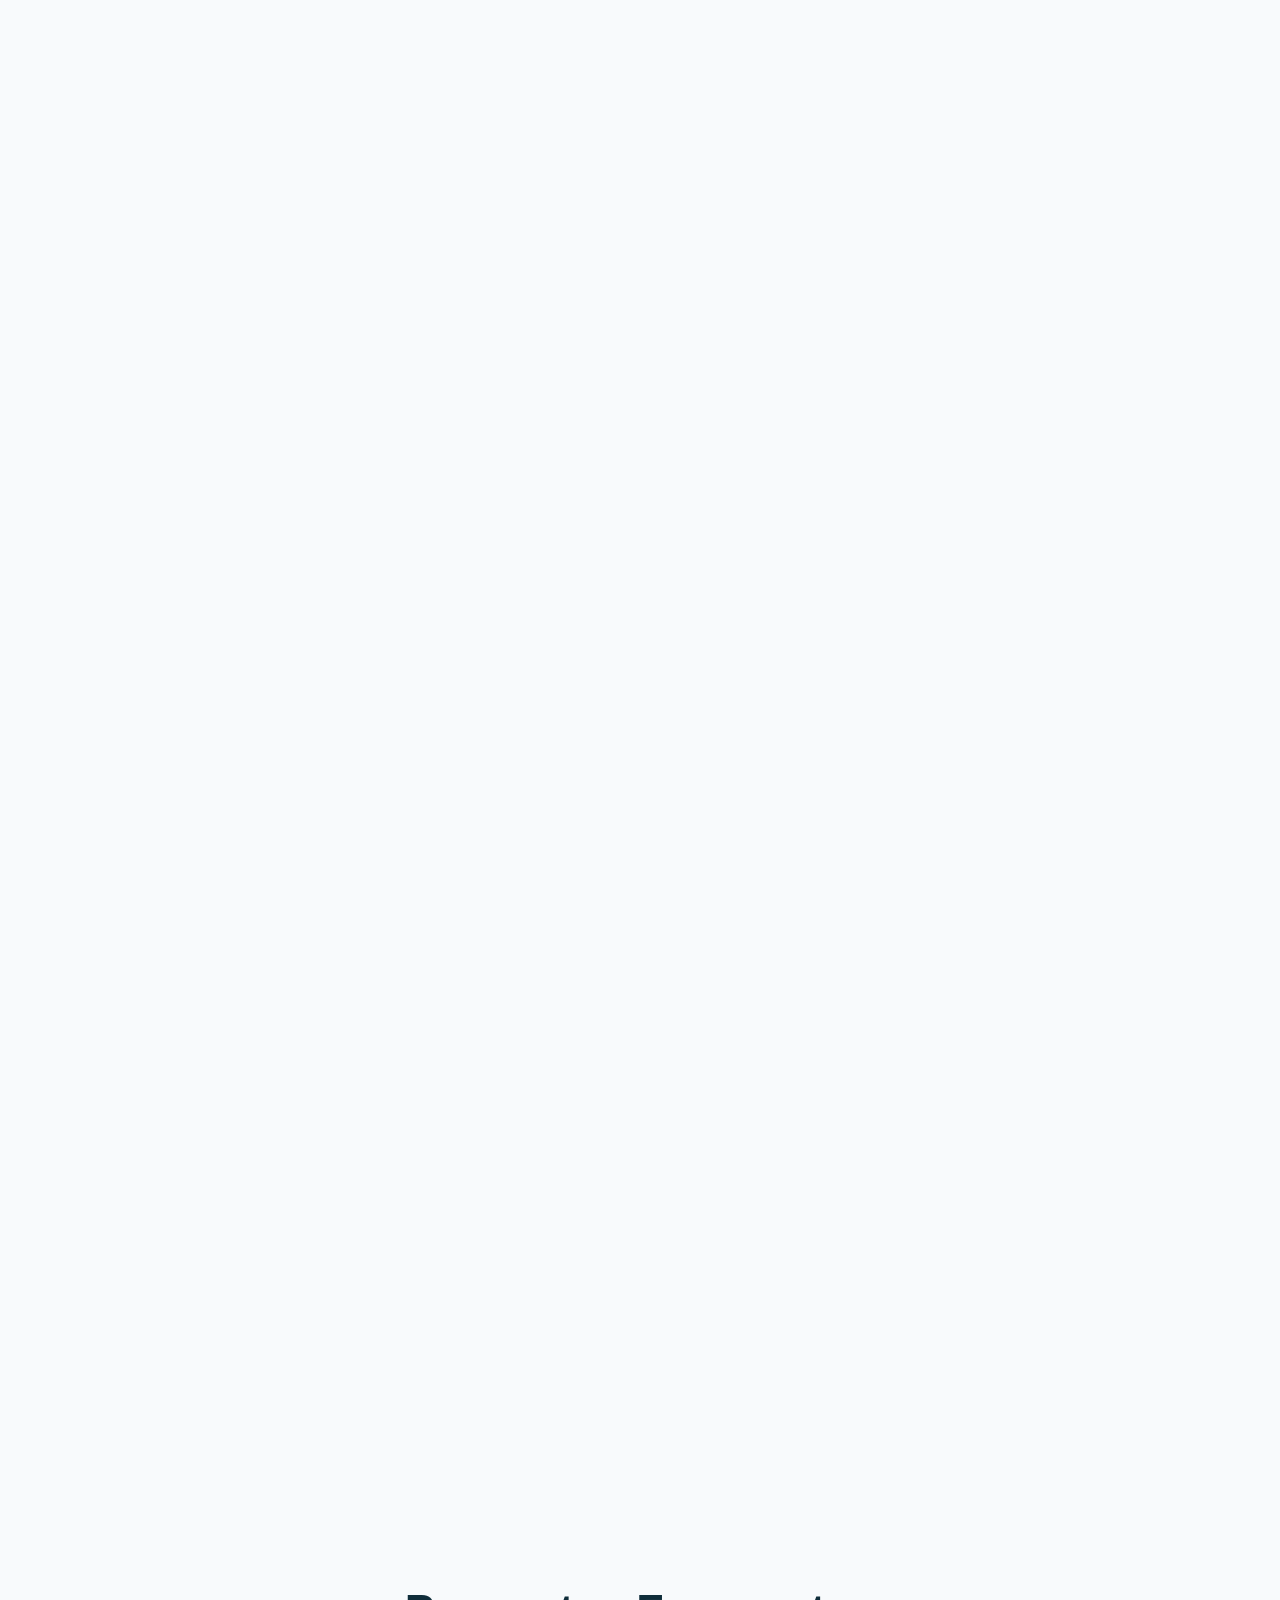
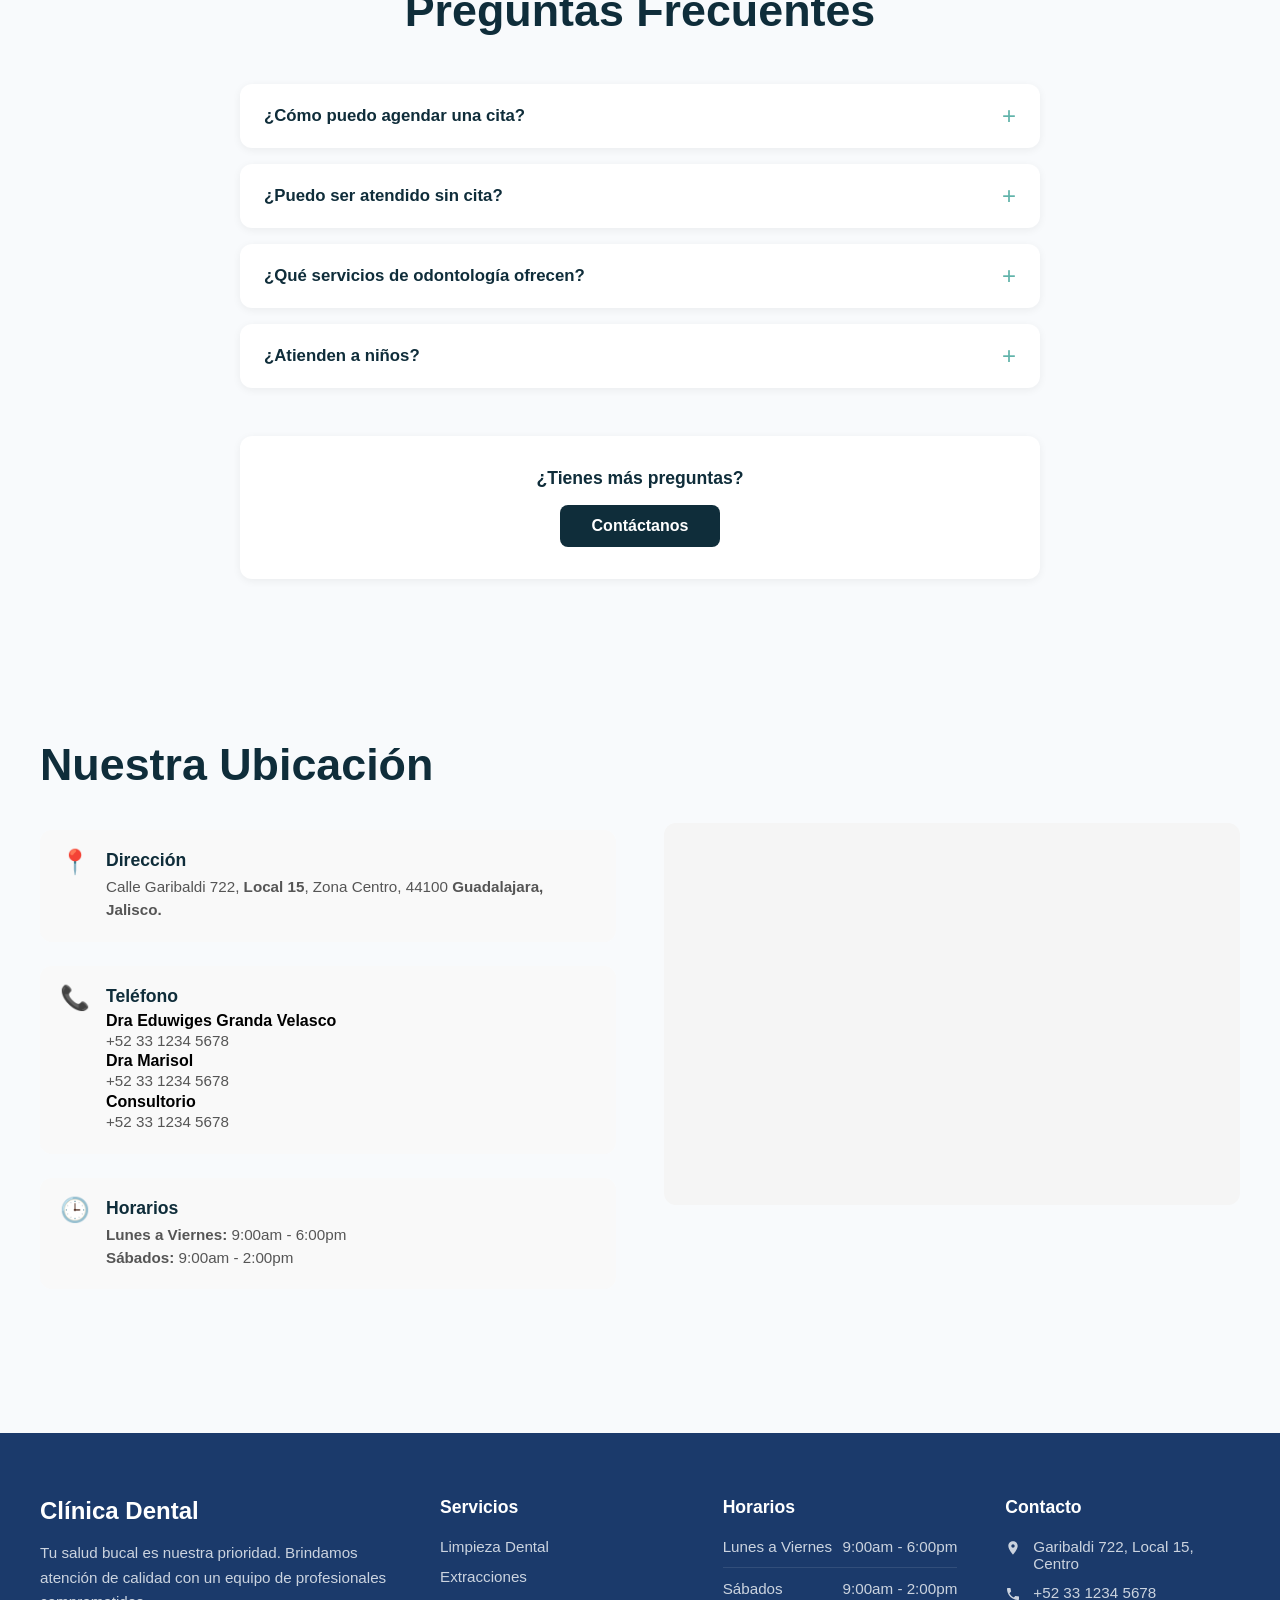
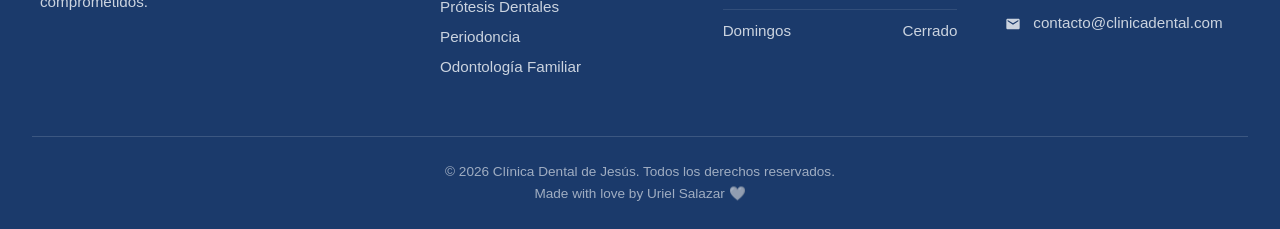
==== commit 13ef86af: "Enhance smooth scrolling and update section IDs for better navigation; improve button styles and tex" ====
--- a/dental_project/index_office.html
+++ b/dental_project/index_office.html
@@ -3,27 +3,27 @@
 <head>
     <meta charset="UTF-8">
     <meta name="viewport" content="width=device-width, initial-scale=1.0">
-    <title>Clinica Dental de Jesús</title>
+    <title>Clínica Dental de Jesús</title>
     <link rel="stylesheet" href="../css/styles.css">
     <script src="../js/script.js" defer></script>
 </head>
 <body>
 <header class="navbar-section">
     <nav class="navbar">
-            <a href="#" class="nav-icon"> <img src="../images/logo_consultoriooo.png" > <span class="nav-title">Clinica Dental de Jesús</span>  </a>
+            <a href="#inicio" class="nav-icon"> <img src="../images/logo_consultoriooo.png" > <span class="nav-title">Clínica Dental de Jesús</span>  </a>
 
         <ul class="navbar-menu">
             <li class="navbar-item">
-                <a href="#" class="nav-link">Nosotros</a>
+                <a href="#nosotros" class="nav-link">Nosotros</a>
             </li>
             <li class="navbar-item">
-                <a href="#" class="nav-link" >Servicios</a>
+                <a href="#services-section" class="nav-link">Servicios</a>
             </li>
             <li class="navbar-item">
-                <a href="#" class="nav-link" > Agendar Cita </a>
+                <a href="#contacto" class="nav-link">Agendar Cita</a>
             </li>
             <li class="navbar-item">
-                <a href="#" class="nav-link">Contacto</a>
+                <a href="#contacto" class="nav-link">Contacto</a>
             </li>
         </ul>
         <div class="hamburguer">
@@ -33,7 +33,7 @@
         </div>
     </nav>
 </header>
-<section>
+<section id="inicio">
     <div class="hero-section">
         <div class="hero-text">
             <h1> Una sonrisa vale más que mil palabras.</h1>
@@ -41,7 +41,7 @@
                 un diagnóstico preciso y tratamientos personalizados para ayudarte a mantener
                 una sonrisa sana y llena de confianza.</p>
             <div class="hero-button"> 
-                <button>Agenda tu cita!</button>
+                <a href="#contacto" class="hero-btn-link">Agenda tu cita!</a>
             </div>
         
         </div>
@@ -54,7 +54,7 @@
 
 <section>
     <div id="whatsapp-button" style="position: fixed; bottom: 20px; left: 20px; z-index: 1000;">
-  <a href="https://wa.me/3330183780?text= Haz %20 tu cita!" target="_blank" title="Chat with us on WhatsApp">
+  <a href="https://wa.me/3330183780?text=Haz%20tu%20cita" target="_blank" title="Chat with us on WhatsApp">
     <img 
       src="https://upload.wikimedia.org/wikipedia/commons/6/6b/WhatsApp.svg" 
       alt="WhatsApp" 
@@ -67,25 +67,25 @@
 </section>
   <!-- WhatsApp Button Ends -->
 
-<section class="about-us">
+<section id="nosotros" class="about-us">
     <div class="about-us-container">
-        <h2>¿Porque elegirnos? </h2>
+        <h2>¿Por qué elegirnos?</h2>
         <ul class="about-grid">
             <li class="item">
-                <strong class="item-title">Mas de 10 años de experiencia</strong>
-                <p> Más de 10 años ofreciendo atención dental profesional y confiable.</p>
+                <strong class="item-title">Más de 10 años de experiencia</strong>
+                <p>Más de 10 años ofreciendo atención dental profesional y confiable.</p>
             </li>
             <li class="item">
                 <strong class="item-title">Precios Accesibles</strong>
-                <p> Cuidado dental profesional con costos equilibrados y accesibles</p>
+                <p>Cuidado dental profesional con costos equilibrados y accesibles.</p>
             </li>
             <li class="item">
                 <strong class="item-title">Protocolos de Bioseguridad</strong>
-                 <p> Cuidamos tu salud siguiendo estrictas medidas de higiene y esterilización en cada consulta.</p>
+                 <p>Cuidamos tu salud siguiendo estrictas medidas de higiene y esterilización en cada consulta.</p>
             </li>
             <li class="item">
-                <strong class="item-title">Atencion Integral</strong>
-                <p> Diagnóstico, prevención y tratamiento con un enfoque personalizado y profesional.</p>
+                <strong class="item-title">Atención Integral</strong>
+                <p>Diagnóstico, prevención y tratamiento con un enfoque personalizado y profesional.</p>
             </li>
         </ul>
     </div>
@@ -102,20 +102,20 @@
         <div class="card-member">
             <img class="member-team" src="../images/dentist-1.jpg">
             <section>
-                <h2> Dra Eduwiges Granda Velasco </h2>
-                <p> Odontologa dentista con mas de 10 años de experiencia.
+                <h2>Dra. Eduwiges Granda Velasco</h2>
+                <p>Odontóloga dentista con más de 10 años de experiencia.
             </p>
-            <a href="https://wa.me/3330183780?text=Dr Eduwiges%20 Granda Velasco 🦷 %20%20 Haz tu cita!!" target="_blank" class="btn-whatsapp-card">Agendar Cita</a>
+            <a href="https://wa.me/3330183780?text=Haz%20tu%20cita%20con%20Dra.%20Eduwiges%20Granda%20Velasco" target="_blank" class="btn-whatsapp-card">Agendar Cita</a>
         </section>
     </div>
         <!-- Second image -->
         <div class="card-member">
             <img class="member-team" src="../images/dentist-two.jpg">
             <section>
-                <h2> Alejandra </h2>
-                <p> Lorem ipsum dolor sit amet consectetur adipisicing elit. Quas quasi, fuga, animi, fugit cum id nihil odio ex iste dolore
+                <h2>Dra. Marisol Escareño Núñez</h2>
+                <p>Odontóloga dentista comprometida con tu salud bucal.
             </p>
-            <a href="https://wa.me/3330183780?text=Dr Marisol %20  🦷 %20%20 Haz tu cita!!" Eduwiges%20 Granda Velasco 🦷 %20%20 Haz tu cita!!"" target="_blank" class="btn-whatsapp-card">Agendar Cita</a>
+            <a href="https://wa.me/3330183780?text=Haz%20tu%20cita%20con%20Dra.%20Marisol%20Escareño%20Núñez" target="_blank" class="btn-whatsapp-card">Agendar Cita</a>
         </section>
     </div>
     </div>
@@ -260,7 +260,7 @@
               <p>Evaluación completa para determinar el mejor plan de tratamiento.</p>
             </div>
             <div class="bottom">
-              <h2> Valoracion</h2>
+              <h2>Valoración</h2>
             </div>
           </div>
           <div class="card-bg">
@@ -340,24 +340,24 @@
     <div class="faq-list">
       <div class="faq-item">
         <div class="faq-question">
-          <span>¿Como puedo agendar una cita?</span>
+          <span>¿Cómo puedo agendar una cita?</span>
           <span class="faq-icon">+</span>
         </div>
         <div class="faq-answer">
-          <p> Puedes agendar tu cita por teléfono o por WhatsApp con la dentista de tu preferencia.</p>
-          <h4> Dra Eduwiges </h4>
-          <p> 52 33 1234 5678</p>
-          <h4> Dra Marisol</h4>
-          <p> 52 33 1234 5678</p>
+          <p>Puedes agendar tu cita por teléfono o por WhatsApp con la dentista de tu preferencia.</p>
+          <h4>Dra. Eduwiges</h4>
+          <p>52 33 1234 5678</p>
+          <h4>Dra. Marisol</h4>
+          <p>52 33 1234 5678</p>
         </div>
       </div>
       <div class="faq-item">
         <div class="faq-question">
-          <span>Puedo ser atendido sin cita?? </span>
+          <span>¿Puedo ser atendido sin cita?</span>
           <span class="faq-icon">+</span>
         </div>
         <div class="faq-answer">
-          <p> No, todas las consultas requieren <b>cita previa.</b> Puedes agendar la tuya por teléfono o WhatsApp.</p>
+          <p>No, todas las consultas requieren <b>cita previa.</b> Puedes agendar la tuya por teléfono o WhatsApp.</p>
         </div>
       </div>
       <div class="faq-item">
@@ -367,7 +367,7 @@
         </div>
 
         <div class="faq-answer">
-          <p> Ofrecemos limpieza dental,aplicacion de coronas, amalgamas, prótesis dentales, periodoncia, valoraciones, odontología familiar y resinas dentales. Todos nuestros servicios son realizados por profesionales certificados.</p>
+          <p>Ofrecemos limpieza dental, aplicación de coronas, amalgamas, prótesis dentales, periodoncia, valoraciones, odontología familiar y resinas dentales. Todos nuestros servicios son realizados por profesionales certificados.</p>
         </div>
       </div>
       <div class="faq-item">
@@ -382,23 +382,23 @@
     </div>
     <div class="faq-cta">
       <p>¿Tienes más preguntas?</p>
-      <a href="#" class="faq-btn">Contáctanos</a>
+      <a href="#contacto" class="faq-btn">Contáctanos</a>
     </div>
   </div>
 </section>
 
 
-<section>
+<section id="contacto">
   <div class="container-location">
     <div class="location-info">
       <div class="location-title">
-        <h2>Nuestra Ubicacion!</h2>
+        <h2>Nuestra Ubicación</h2>
       </div>
       <div class="info-card">
         <div class="info-icon">📍</div>
         <div class="info-content">
           <h3>Dirección</h3>
-          <p>Calle Garibaldi 722, <b>Local 15</b>, Zona Centro, 44100 Guadalajara, Jalisco.</p>
+          <p>Calle Garibaldi 722, <b>Local 15</b>, Zona Centro, 44100 <b>Guadalajara, Jalisco.</b></p>
         </div>
       </div>
       <div class="info-card">
@@ -409,7 +409,7 @@
             <p> +52 33 1234 5678</p>
           <h4>Dra Marisol </h4>
            <p> +52 33 1234 5678</p>
-          <h4> Consultorio Num </h4>
+          <h4>Consultorio</h4>
             <p> +52 33 1234 5678</p>
         </div>
       </div>
@@ -432,7 +432,7 @@
   <div class="footer-container">
     <div class="footer-brand">
       <h3>Clínica Dental</h3>
-      <p>Lorem ipsum dolor sit, amet consectetur adipisicing elit. Officiis, officia laboriosam! Pariatur ad magni sapiente nulla perspiciatis vero consectetur quasi minima, ipsam, impedit voluptatem debitis distinctio iure quas, consequuntur cum.</p>
+      <p>Tu salud bucal es nuestra prioridad. Brindamos atención de calidad con un equipo de profesionales comprometidos.</p>
       
     </div>
     <div class="footer-links">
--- a/css/styles.css
+++ b/css/styles.css
@@ -1,3 +1,13 @@
+html {
+    scroll-behavior: smooth;
+}
+
+#inicio,
+#nosotros,
+#services-section,
+#contacto {
+    scroll-margin-top: 80px;
+}
 
 @font-face {
     font-family: 'General Sans';
@@ -205,70 +215,78 @@
     box-shadow: 0 20px 40px rgba(0, 0, 0, 0.12);
 }
 
-.hero-button button:hover{
-    background-color:#0f2d3ae7 ;
-}
-.hero-button button:active{
- transform: scale(0.97);
-  transform: translateY(2px) scale(0.98);
-}
-.hero-button button{
+.hero-btn-link {
+    display: inline-block;
+    margin-top: 1rem;
+    padding: 0.4rem 1rem;
+    background-color: #0F2D3A;
+    color: #ffffff;
+    font-size: 1rem;
+    text-decoration: none;
+    border: 1px solid cornflowerblue;
+    border-radius: 0.5rem;
+    cursor: pointer;
     transition: all 0.15s ease;
-    cursor: pointer;
-    margin-top: 1rem;
-    display: grid;
-    font-size: 1rem;
-    justify-content: center;
-    border:1px solid cornflowerblue;
-    color:#ffffff;
-    padding:0.4rem;
-    background-color:#0F2D3A;
-    border-radius: 0.5rem;
+}
+
+.hero-btn-link:hover {
+    background-color: #0f2d3ae7;
+}
+
+.hero-btn-link:active {
+    transform: translateY(2px) scale(0.98);
 }
 .location{
     margin-top:0.5rem;
 }
 /* About us section */
+.about-us {
+    padding: 5rem 2rem;
+}
+
 .about-us-container {
     text-align: center;
-    padding: 0 1.5rem;
-}
+    max-width: 1100px;
+    margin: 0 auto;
+}
+
 .about-us-container h2{
     color: #1B3A6B;
-    font-size: clamp(2rem, 5vw, 2.8rem);
-    margin-top: 2rem;
-    margin-bottom: 0.5rem;
+    font-size: clamp(2.2rem, 3.5vw, 3rem);
+    margin-bottom: 1rem;
 }
 
 .about-grid{
-    margin-top: 2rem;
+    margin-top: 3rem;
     display: grid;
     grid-template-columns: repeat(2, 1fr);
-    gap: 1.5rem;
+    gap: 2rem;
     max-width: 1000px;
     margin-left: auto;
     margin-right: auto;
-    padding: 0 1rem;
-}
-
-.item{
-    padding: 1.5rem 1.25rem;
-    border:2px rgba(234, 227, 227, 0.897) solid;
-    border-radius: 10px;
-    background-color: #f6f6f6ba;
+    padding: 0;
+}
+
+.item {
+    padding: 2rem 1.75rem;
+    border: none;
+    border-radius: 16px;
+    background: #fff;
+    box-shadow: 0 4px 16px rgba(0,0,0,0.06);
     text-align: left;
-    transition: all 0.2s ease;
+    transition: all 0.3s ease;
     cursor: pointer;
-}
-
-.item:hover{
-    background-color: #dfe8e6ba;
-}
-
-
+    border-left: 4px solid #60b3aa;
+}
+
+.item:hover {
+    transform: translateY(-4px);
+    box-shadow: 0 8px 24px rgba(0,0,0,0.1);
+}
 
 .item-title {
-    font-size: 1.15rem;
+    font-size: 1.2rem;
+    font-weight: 700;
     color: #1B3A6B;
     display: block;
     margin-bottom: 0.75rem;
@@ -278,11 +296,7 @@
     margin: 0;
     line-height: 1.6;
     font-size: 0.95rem;
-}
-
-.item-title{
-    font-size: 1.2rem;
-    color:#4a549e;
+    color: #555;
 }
 
 
@@ -291,85 +305,54 @@
 }
 /* "Our team " section */
 
-.team-div{
-    margin-top: 30px;
-}
+.team-div {
+    padding: 5rem 2rem;
+}
+
 .team-div-container{
     text-align: center;
-   
-}
+    max-width: 900px;
+    margin: 0 auto;
+}
+
 .team-div-container h2{
     color: #1B3A6B;
-    font-size: 2.8rem;
-    margin-top: 40px;
-}
-
-.team-div-container p{
-    margin-top: 30px;
-  
-    margin-bottom: 30px;;
+    font-size: clamp(2.2rem, 3.5vw, 3rem);
+    margin-bottom: 0.75rem;
+}
+
+.team-div-container > p{
+    color: #555;
+    font-size: 1.1rem;
+    line-height: 1.6;
+    max-width: 600px;
+    margin: 0 auto 3rem;
 }
 
 .cards-row{
     display: flex;
     flex-direction: row;
     justify-content: center;
-    gap: 2rem;
+    gap: 3rem;
 }
 
 
 .card-member {
-    --bg: #f6f6f6;
-    --title-color: #f6f6f6;
-    --title-color-hover: #000;
-    --text-color: #666;
-    --button-color: #f6f6f6;
-    --button-color-hover: #f6f6f6;
-
-    background: var(--bg);
-    border-radius: 2rem;
-    padding: 0.5;
+    background: #fff;
+    border-radius: 1.5rem;
+    padding: 0.5rem;
     width: 20rem;
+    height: 30rem;
     cursor: pointer;
-    height: 30rem;
     overflow: hidden;
     position: relative;
     font-family:'General Sans',sans-serif;
-}
-
-.card-member::before {
-    content: "";
-    position: absolute;
-    width: calc(100% - 1rem);
-    height: 30%;
-    bottom: 0.5rem;
-    left: 0.5rem;
-    mask: linear-gradient(#0000, #000f 80%);
-    backdrop-filter: blur(1rem);
-    border-radius: 0 0 1.5rem 1.5rem;
-    transition: transform 0.25s;
-}
-
-.member-team {
-    width: 100%;
-    height: auto;
-    display: block;
-    object-fit: cover;
-    object-position: center;
-    aspect-ratio: 2 / 3;
-    border-radius: 1.5rem;
-    transition: aspect-ratio 0.25s, object-position 0.5s;
-}
-
-.card-member {
-    background: #f6f6f6;
-    border-radius: 2rem;
-    padding: 0.5rem;
-    width: 20rem;
-    height: 30rem;
-    overflow: hidden;
-    position: relative;
-    font-family:'General Sans',sans-serif;
+    box-shadow: 0 8px 24px rgba(0,0,0,0.06);
+    transition: box-shadow 0.3s ease;
+}
+
+.card-member:hover {
+    box-shadow: 0 12px 32px rgba(0,0,0,0.12);
 }
 
 .card-member::before {
@@ -378,11 +361,14 @@
     left: 0.5rem;
     bottom: 0.5rem;
     width: calc(100% - 1rem);
-    height: 30%;
+    height: 35%;
     backdrop-filter: blur(12px);
+    -webkit-backdrop-filter: blur(12px);
     mask: linear-gradient(transparent, black 80%);
+    -webkit-mask: linear-gradient(transparent, black 80%);
     border-radius: 0 0 1.5rem 1.5rem;
     transition: transform 0.3s ease;
+    background: rgba(0,0,0,0.2);
 }
 
 .member-team {
@@ -400,20 +386,24 @@
 
 .card-member section {
     margin: 1rem;
+    position: relative;
+    z-index: 2;
 }
 
 .card-member h2 {
-    margin: 0 0 1rem;
-    font-size: 1.5rem;
-    color: white;
+    margin: 0 0 0.5rem;
+    font-size: 1.4rem;
+    color: #1B3A6B;
     opacity: 0;
-    transition: opacity 0.45s ease 0.10s,transform 0.45s ease 0.10s;
+    transform: translateY(10px);
+    transition: opacity 0.45s ease 0.10s, transform 0.45s ease 0.10s;
 }
 
 .card-member p {
     margin: 0;
-    color: #666;
-    line-height: 1.4;
+    color: #555;
+    line-height: 1.5;
+    font-size: 0.95rem;
     opacity: 0;
     transform: translateY(30px);
     transition: opacity 0.45s ease 0.20s;
@@ -429,7 +419,6 @@
 }
 
 .card-member:hover h2 {
-    color: rgb(30, 78, 123);
     opacity: 1;
     transform: translateY(0);
 }
@@ -491,10 +480,10 @@
 
 .pen-title {
   position: absolute;
-  top: 2rem;
+  top: 3rem;
   left: 4rem;
   z-index: 10;
-  font-size: 4rem;
+  font-size: clamp(2.2rem, 3.5vw, 3rem);
   text-align: left;
   color: #0F2D3A;
   font-weight: 700;
@@ -625,17 +614,20 @@
 }
 
 /*location section */
+#contacto {
+    padding: 5rem 2rem;
+}
+
 .container-location{
     display: grid;
     grid-template-columns: 1fr 1fr;
-    gap: 2rem;
-    padding: 4rem;
+    gap: 3rem;
     max-width: 1200px;
     margin: 0 auto;
     align-items: center;
 }
 .location-title h2{
-    font-size: 2.5rem;
+    font-size: clamp(2.2rem, 3.5vw, 3rem);
     color: #0F2D3A;
     margin-bottom: 1rem;
 }
@@ -731,32 +723,49 @@
         max-width: 100%;
         margin: 0 auto;
     }
-    .hero-button button{
+    .hero-btn-link {
         padding: 0.5rem 1rem;
         font-size: 1rem;
-        cursor: pointer;
     }
     .hero-image img {
         width: 100%;
         max-width: 300px;
         margin: 0 auto;
     }
+    .about-us {
+        padding: 3rem 1.5rem;
+    }
+
+    .about-grid {
+        gap: 1.25rem;
+        margin-top: 2rem;
+    }
+
     .item{
-        padding: 1rem;
+        padding: 1.25rem;
     }
 
     .item-title {
         font-size: 1rem;
+    }
+
+    .team-div {
+        padding: 3rem 1.5rem;
+    }
+
+    .team-div-container h2 {
+        font-size: 2rem;
     }
 
     .cards-row{
         flex-direction: column;
         align-items: center;
+        gap: 2rem;
     }
 
     .card-member{
         width: 18rem;
-        height: auto;
+        height: 28rem;
     }
 
     .card {
@@ -804,9 +813,9 @@
         position: relative !important;
         top: auto !important;
         left: auto !important;
-        font-size: 2.8rem;
+        font-size: 2rem;
         text-align: center;
-        margin-bottom: 2rem;
+        margin: 2rem 1.5rem 2.5rem;
         color: #0F2D3A;
         font-weight: 700;
     }
@@ -818,12 +827,15 @@
     border-radius: 10px;
 }
 @media (max-width:768px) {
+    #contacto {
+        padding: 3rem 1.5rem;
+    }
     .container-location {
         grid-template-columns: 1fr;
-        padding: 2rem 1.5rem;
+        gap: 2rem;
     }
     .location-title h2 {
-        font-size: 1.8rem;
+        font-size: 2rem;
     }
     .info-card {
         padding: 1rem;
@@ -896,18 +908,18 @@
         max-width: 220px;
     }
 
-    .hero-button button{
-        padding: 0.60rem 0.8rem;
+    .hero-btn-link {
+        padding: 0.6rem 0.8rem;
         font-size: 1.15rem;
-        cursor: pointer;
         width: 100%;
-    }
-
-    .container-location {
-        padding: 1.5rem 1rem;
+        text-align: center;
+    }
+
+    #contacto {
+        padding: 2rem 1rem;
     }
     .location-title h2 {
-        font-size: 1.5rem;
+        font-size: 1.75rem;
     }
     .info-card {
         padding: 0.8rem;
@@ -938,7 +950,7 @@
 }
 
 .faq-container h2 {
-    font-size: 2.5rem;
+    font-size: clamp(2.2rem, 3.5vw, 3rem);
     color: #0F2D3A;
     text-align: center;
     margin-bottom: 3rem;
@@ -1045,8 +1057,12 @@
 }
 
 @media (max-width: 768px) {
+    .faq-section {
+        padding: 3rem 1.5rem;
+    }
     .faq-container h2 {
-        font-size: 1.8rem;
+        font-size: 2rem;
+        margin-bottom: 2rem;
     }
     .faq-question {
         font-size: 0.95rem;
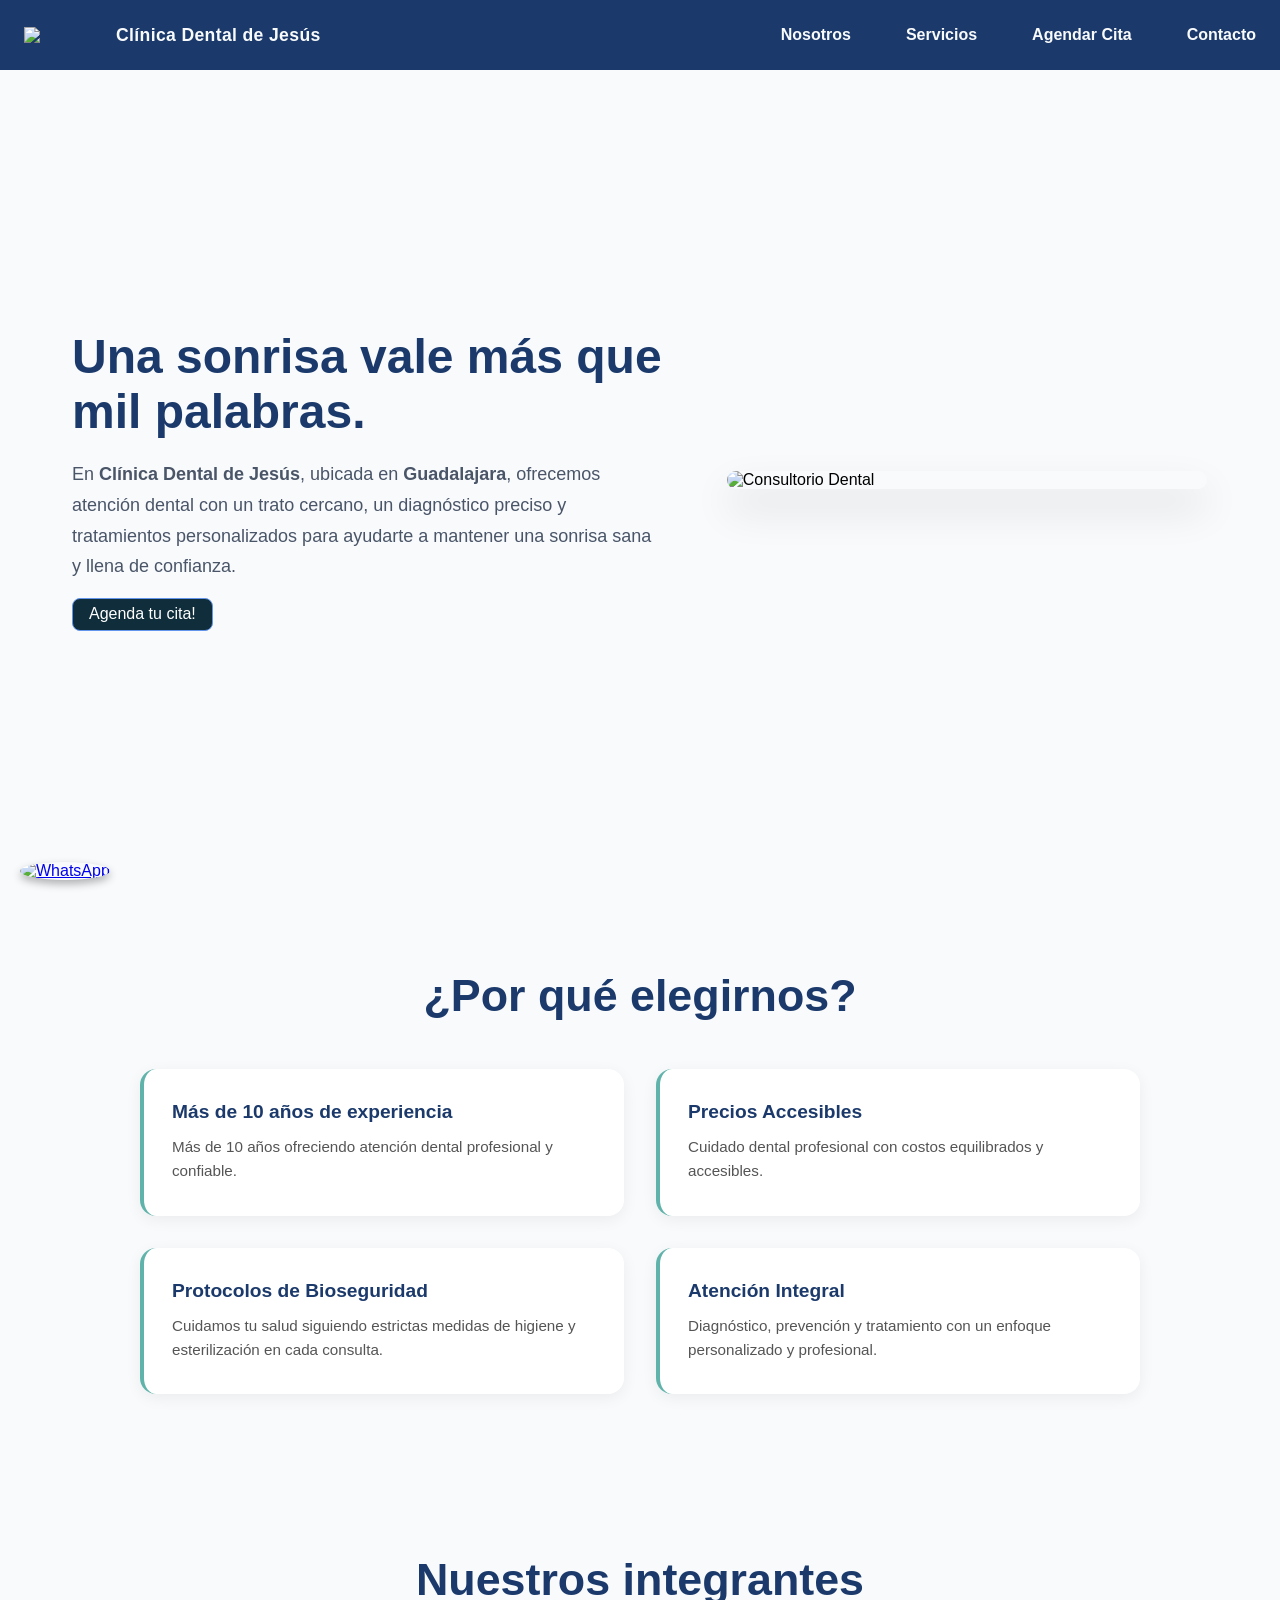
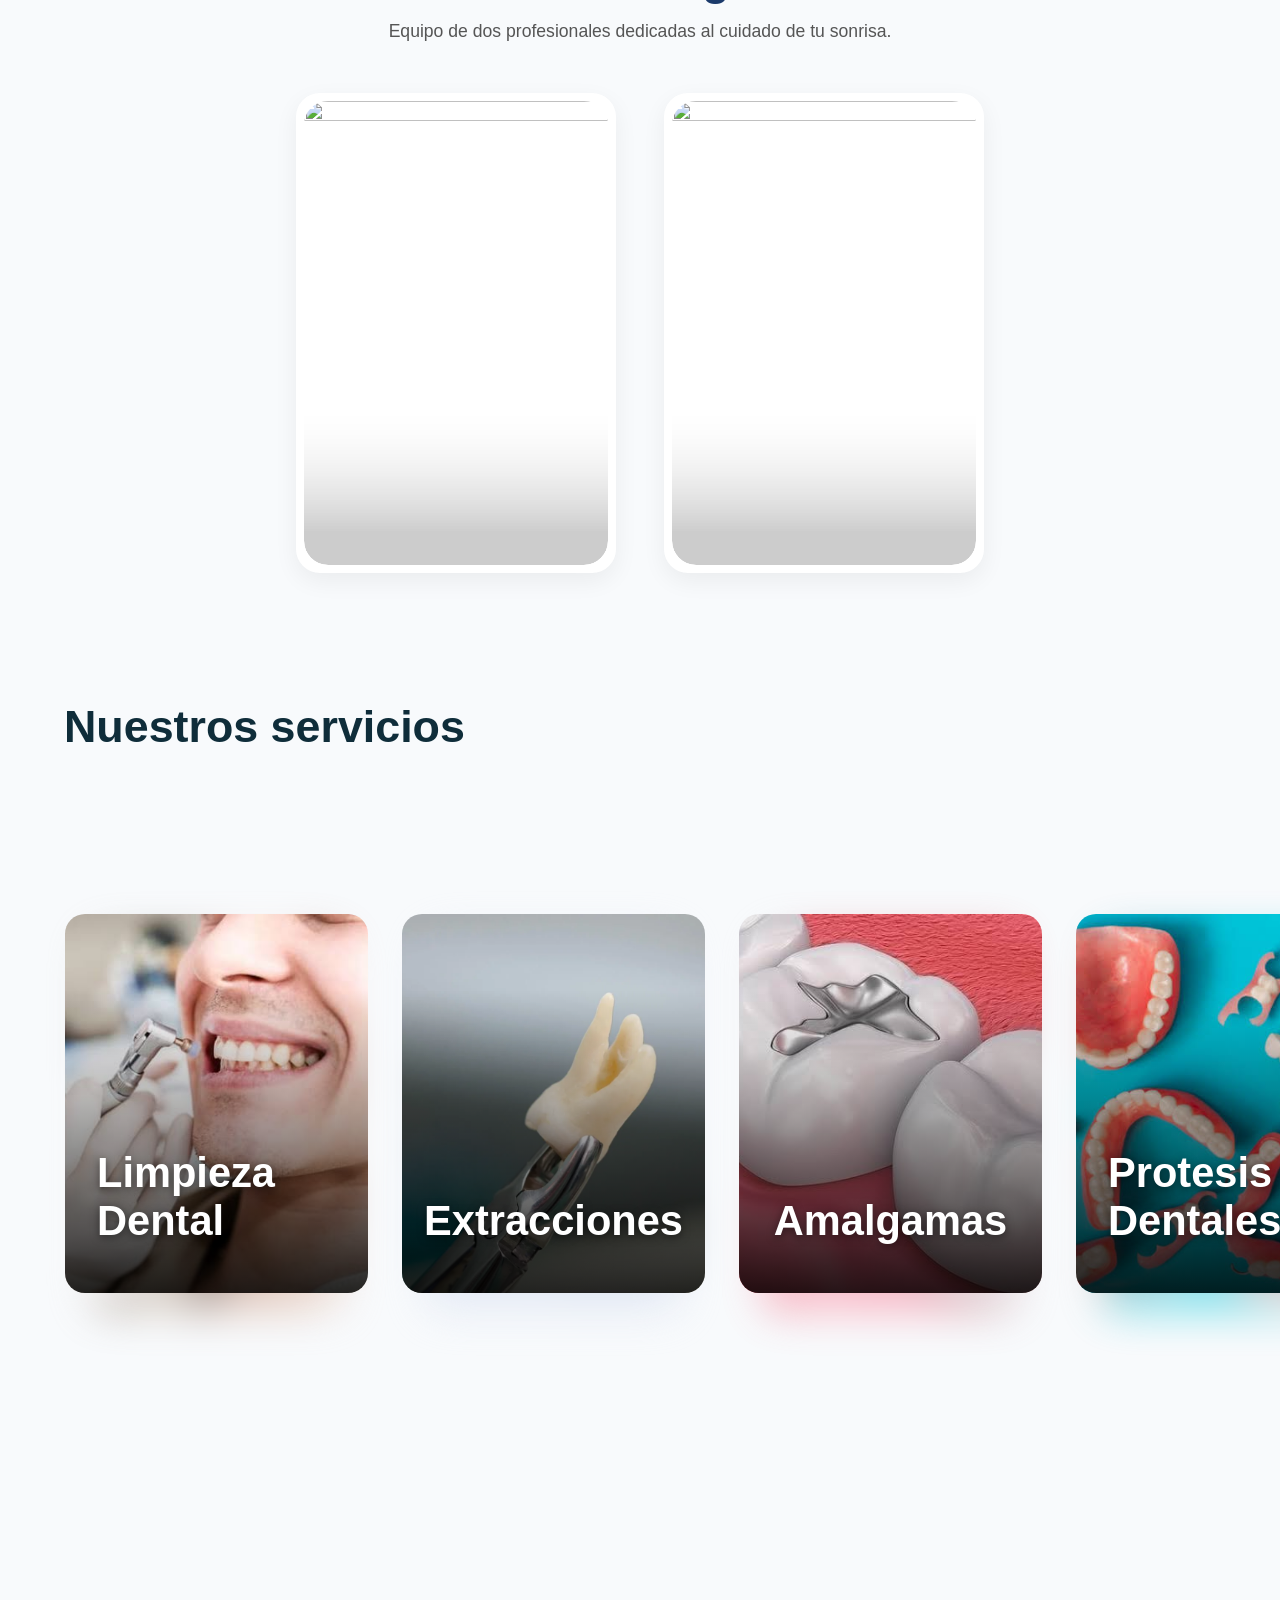
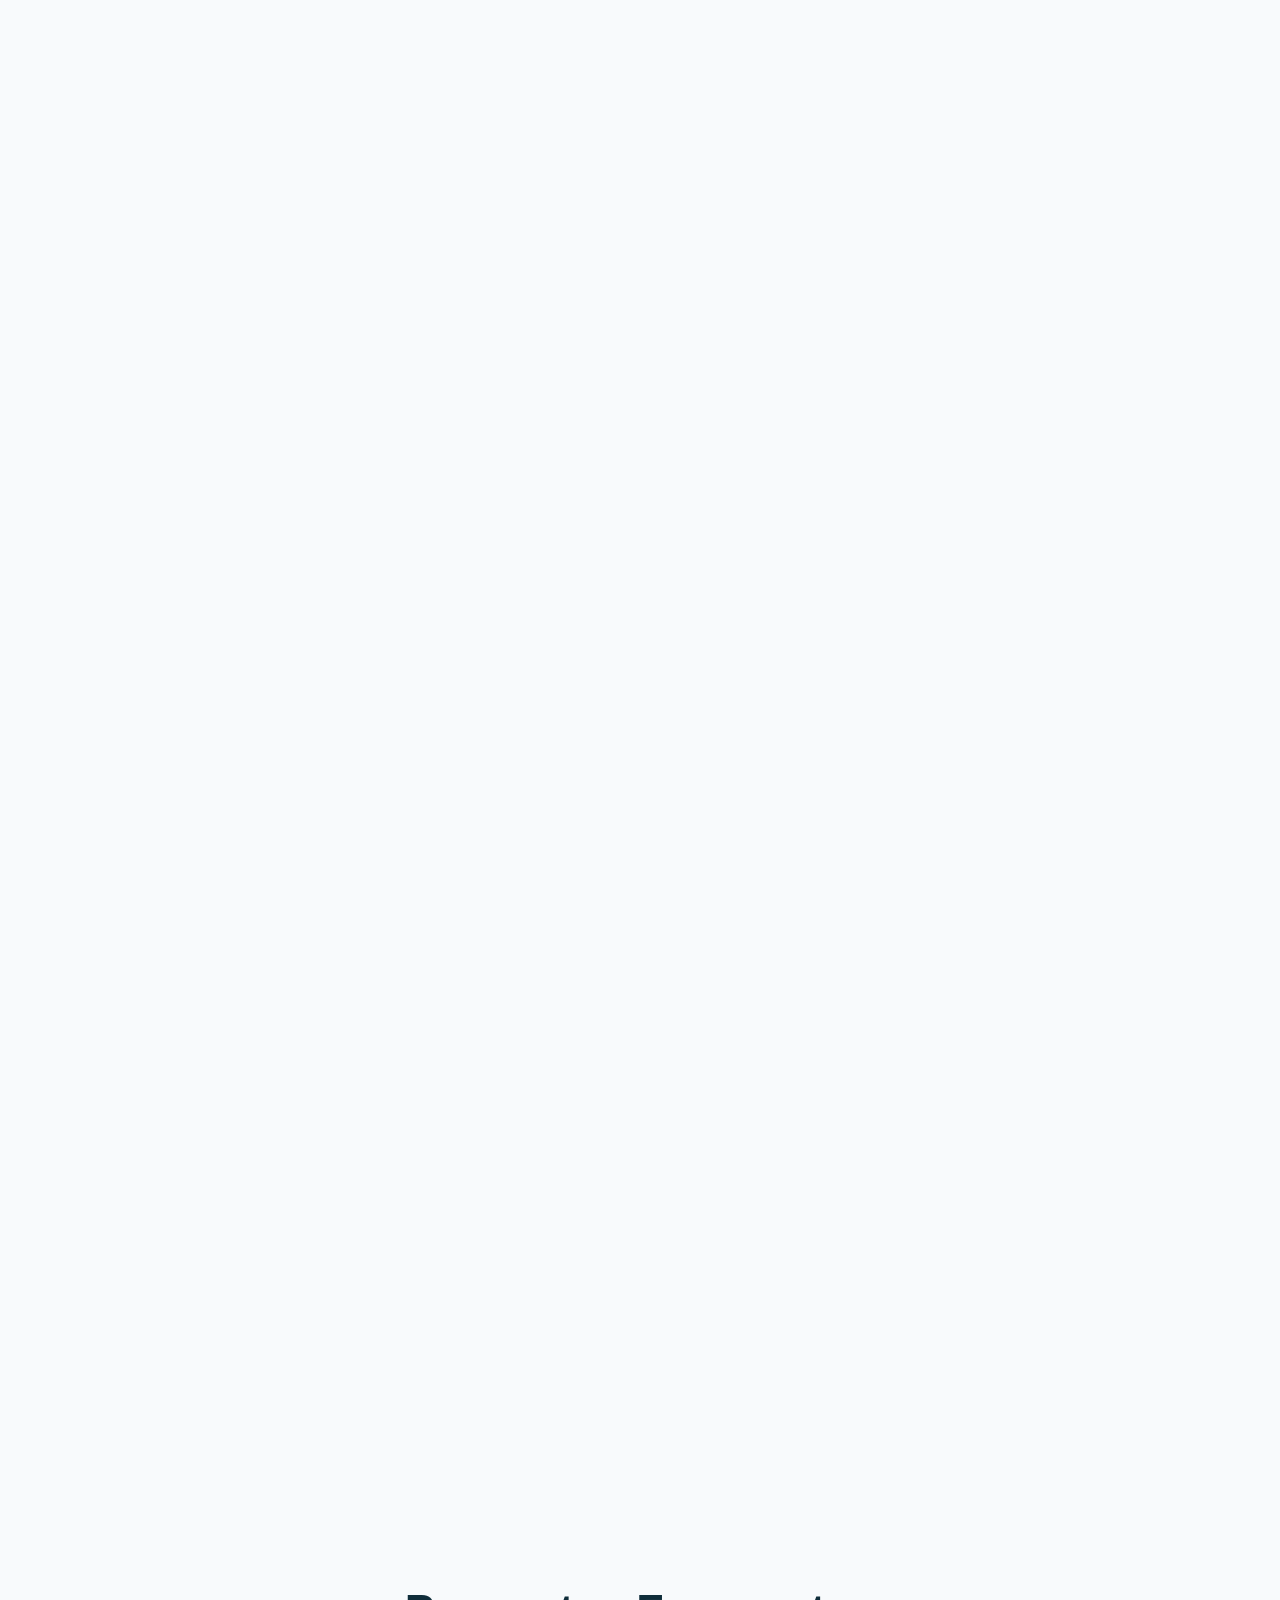
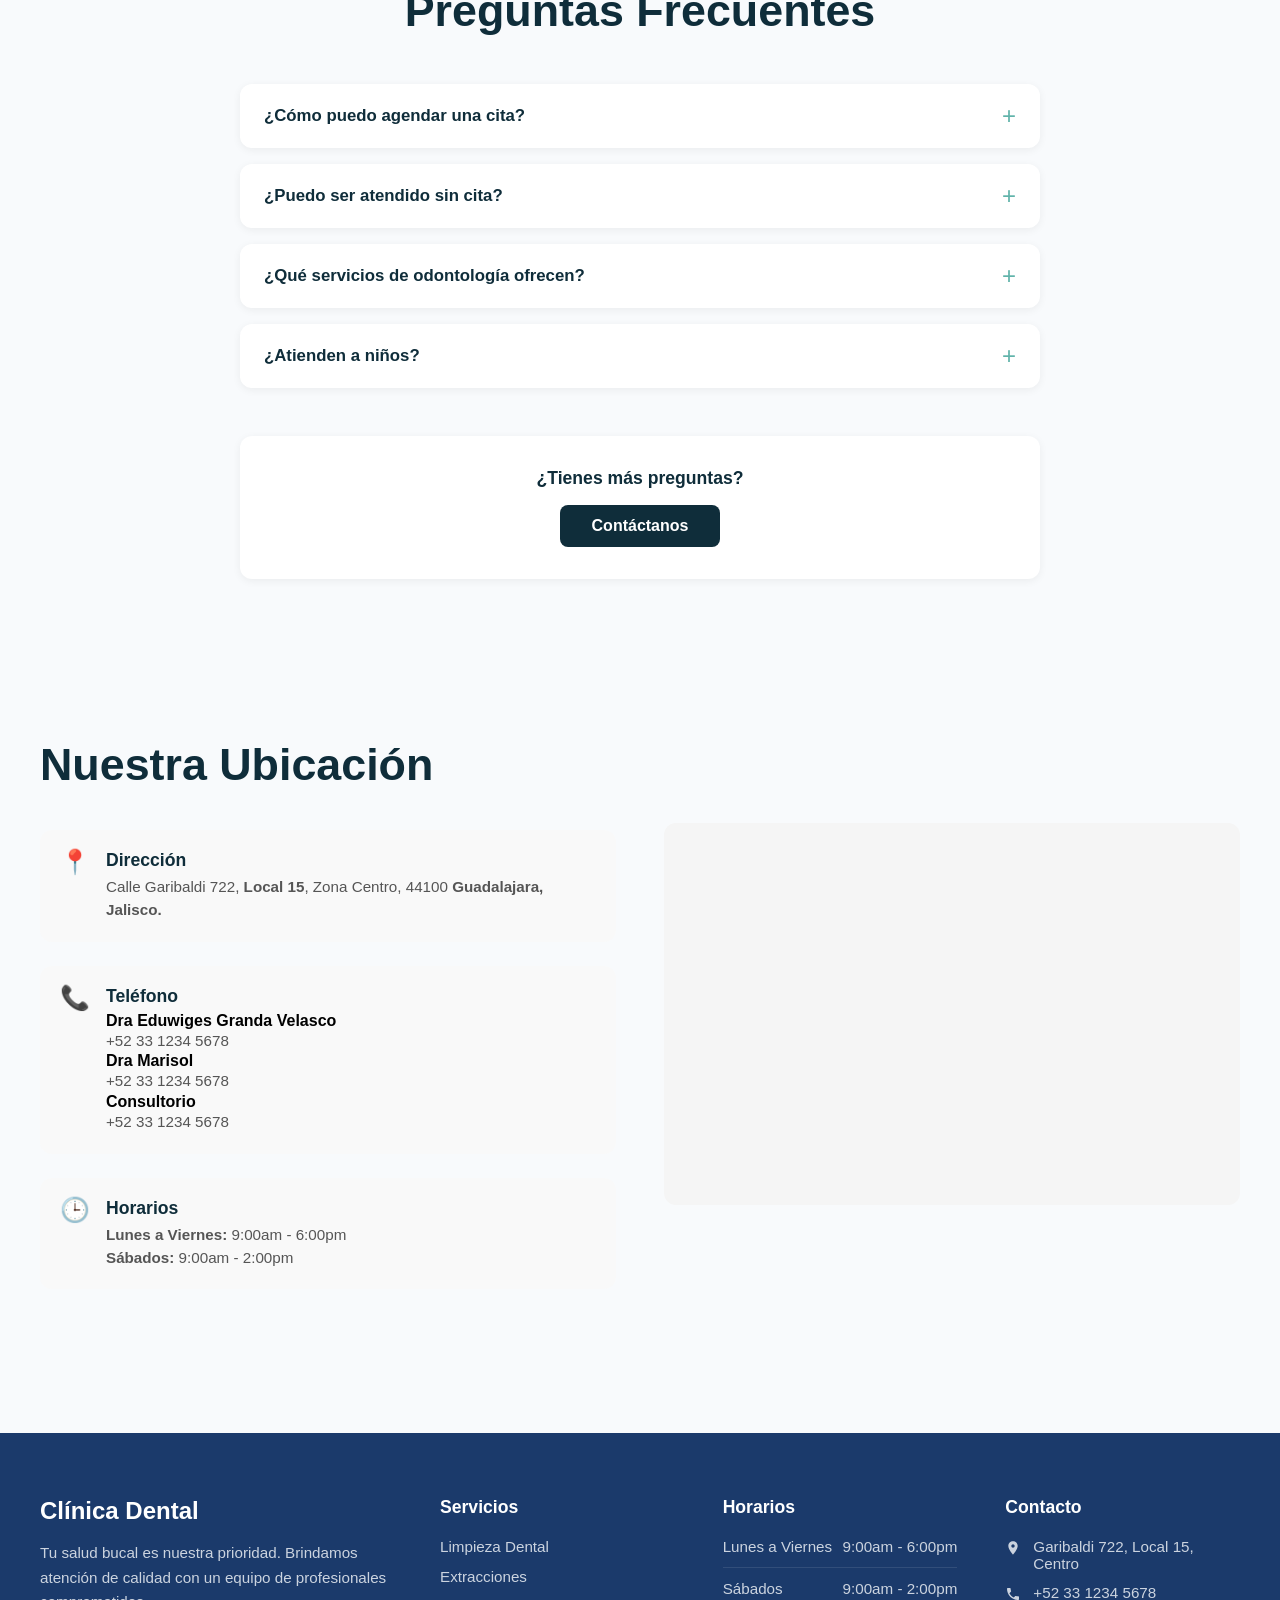
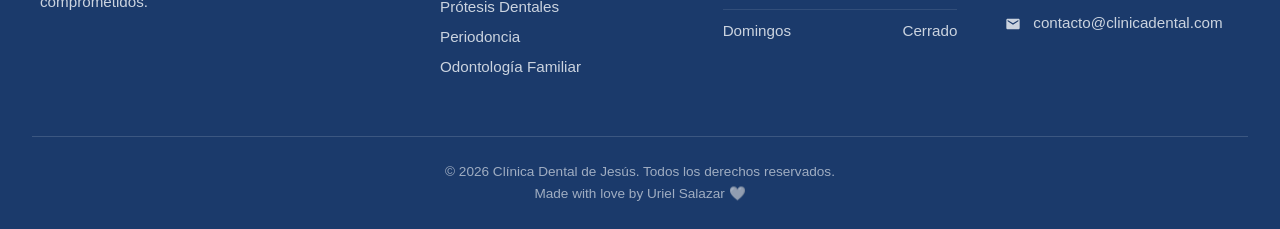
==== commit 4302f68b: "Add scroll reveal animations for enhanced visibility of content sections" ====
--- a/dental_project/index_office.html
+++ b/dental_project/index_office.html
@@ -69,21 +69,21 @@
 
 <section id="nosotros" class="about-us">
     <div class="about-us-container">
-        <h2>¿Por qué elegirnos?</h2>
+        <h2 class="reveal">¿Por qué elegirnos?</h2>
         <ul class="about-grid">
-            <li class="item">
+            <li class="item reveal">
                 <strong class="item-title">Más de 10 años de experiencia</strong>
                 <p>Más de 10 años ofreciendo atención dental profesional y confiable.</p>
             </li>
-            <li class="item">
+            <li class="item reveal">
                 <strong class="item-title">Precios Accesibles</strong>
                 <p>Cuidado dental profesional con costos equilibrados y accesibles.</p>
             </li>
-            <li class="item">
+            <li class="item reveal">
                 <strong class="item-title">Protocolos de Bioseguridad</strong>
                  <p>Cuidamos tu salud siguiendo estrictas medidas de higiene y esterilización en cada consulta.</p>
             </li>
-            <li class="item">
+            <li class="item reveal">
                 <strong class="item-title">Atención Integral</strong>
                 <p>Diagnóstico, prevención y tratamiento con un enfoque personalizado y profesional.</p>
             </li>
@@ -95,7 +95,7 @@
 <div class="team-div">
     <div class="team-div-container">
         
-        <h2> Nuestros integrantes</h2>
+        <h2 class="reveal"> Nuestros integrantes</h2>
         <p>Equipo de dos profesionales dedicadas al cuidado de tu sonrisa.</p>
     <div class="cards-row">
         <!-- First image -->
@@ -125,11 +125,11 @@
 
 <section class="services-section" id="services-section">
     <div class="wrapper">
-      <h1 class="pen-title">
+      <h1 class="pen-title reveal">
         Nuestros servicios
       </h1>
       <div class="cards">
-        <div class="card">
+        <div class="card reveal">
           <div class="card-content">
             <div class="top">
               <p>Eliminación de placa y sarro para mantener una sonrisa saludable.</p>
@@ -154,7 +154,7 @@
             />
           </div>
         </div>
-        <div class="card">
+        <div class="card reveal">
           <div class="card-content">
             <div class="top">
               <p>Extracción segura de piezas dentales dañadas o con problemas.</p>
@@ -179,7 +179,7 @@
             />
           </div>
         </div>
-        <div class="card">
+        <div class="card reveal">
           <div class="card-content">
             <div class="top">
               <p>Restauración de caries con amalgamas de alta durabilidad.</p>
@@ -204,7 +204,7 @@
             />
           </div>
         </div>
-        <div class="card">
+        <div class="card reveal">
           <div class="card-content">
             <div class="top">
               <p>Prótesis fijas y removibles para recuperar la funcionalidad dental.</p>
@@ -229,7 +229,7 @@
           </div>
         </div>
 
-        <div class="card">
+        <div class="card reveal">
           <div class="card-content">
             <div class="top">
               <p>Tratamiento de encías para prevenir y controlar enfermedades periodontales.</p>
@@ -254,7 +254,7 @@
           </div>
         </div>
 
-        <div class="card">
+        <div class="card reveal">
           <div class="card-content">
             <div class="top">
               <p>Evaluación completa para determinar el mejor plan de tratamiento.</p>
@@ -279,7 +279,7 @@
           </div>
         </div>
 
-        <div class="card">
+        <div class="card reveal">
           <div class="card-content">
             <div class="top">
               <p>Atención dental completa para toda la familia en un solo lugar.</p>
@@ -304,7 +304,7 @@
           </div>
         </div>
 
-        <div class="card">
+        <div class="card reveal">
           <div class="card-content">
             <div class="top">
               <p>Restauración estética con resinas del color de tus dientes.</p>
@@ -336,9 +336,9 @@
 
 <section class="faq-section">
   <div class="faq-container">
-    <h2>Preguntas Frecuentes</h2>
+    <h2 class="reveal">Preguntas Frecuentes</h2>
     <div class="faq-list">
-      <div class="faq-item">
+      <div class="faq-item reveal">
         <div class="faq-question">
           <span>¿Cómo puedo agendar una cita?</span>
           <span class="faq-icon">+</span>
@@ -351,7 +351,7 @@
           <p>52 33 1234 5678</p>
         </div>
       </div>
-      <div class="faq-item">
+      <div class="faq-item reveal">
         <div class="faq-question">
           <span>¿Puedo ser atendido sin cita?</span>
           <span class="faq-icon">+</span>
@@ -360,7 +360,7 @@
           <p>No, todas las consultas requieren <b>cita previa.</b> Puedes agendar la tuya por teléfono o WhatsApp.</p>
         </div>
       </div>
-      <div class="faq-item">
+      <div class="faq-item reveal">
         <div class="faq-question">
           <span>¿Qué servicios de odontología ofrecen?</span>
           <span class="faq-icon">+</span>
@@ -370,7 +370,7 @@
           <p>Ofrecemos limpieza dental, aplicación de coronas, amalgamas, prótesis dentales, periodoncia, valoraciones, odontología familiar y resinas dentales. Todos nuestros servicios son realizados por profesionales certificados.</p>
         </div>
       </div>
-      <div class="faq-item">
+      <div class="faq-item reveal">
         <div class="faq-question">
           <span>¿Atienden a niños?</span>
           <span class="faq-icon">+</span>
@@ -392,16 +392,16 @@
   <div class="container-location">
     <div class="location-info">
       <div class="location-title">
-        <h2>Nuestra Ubicación</h2>
-      </div>
-      <div class="info-card">
+        <h2 class="reveal">Nuestra Ubicación</h2>
+      </div>
+      <div class="info-card reveal">
         <div class="info-icon">📍</div>
         <div class="info-content">
           <h3>Dirección</h3>
           <p>Calle Garibaldi 722, <b>Local 15</b>, Zona Centro, 44100 <b>Guadalajara, Jalisco.</b></p>
         </div>
       </div>
-      <div class="info-card">
+      <div class="info-card reveal">
         <div class="info-icon">📞</div>
         <div class="info-content">
           <h3>Teléfono</h3>
@@ -413,7 +413,7 @@
             <p> +52 33 1234 5678</p>
         </div>
       </div>
-      <div class="info-card">
+      <div class="info-card reveal">
         <div class="info-icon">🕒</div>
         <div class="info-content">
           <h3>Horarios</h3>
--- a/css/styles.css
+++ b/css/styles.css
@@ -1,6 +1,40 @@
 html {
     scroll-behavior: smooth;
 }
+
+.reveal {
+    opacity: 0;
+    transform: translateY(30px);
+    transition: opacity 0.8s cubic-bezier(0.25, 0.46, 0.45, 0.94), transform 0.8s cubic-bezier(0.25, 0.46, 0.45, 0.94) !important;
+}
+
+.reveal--visible {
+    opacity: 1;
+    transform: translateY(0);
+}
+
+.about-grid .reveal:nth-child(1) { transition-delay: 0s; }
+.about-grid .reveal:nth-child(2) { transition-delay: 0.15s; }
+.about-grid .reveal:nth-child(3) { transition-delay: 0.3s; }
+.about-grid .reveal:nth-child(4) { transition-delay: 0.45s; }
+
+.cards .reveal:nth-child(1) { transition-delay: 0s; }
+.cards .reveal:nth-child(2) { transition-delay: 0.1s; }
+.cards .reveal:nth-child(3) { transition-delay: 0.2s; }
+.cards .reveal:nth-child(4) { transition-delay: 0.3s; }
+.cards .reveal:nth-child(5) { transition-delay: 0.4s; }
+.cards .reveal:nth-child(6) { transition-delay: 0.5s; }
+.cards .reveal:nth-child(7) { transition-delay: 0.6s; }
+.cards .reveal:nth-child(8) { transition-delay: 0.7s; }
+
+.faq-list .reveal:nth-child(1) { transition-delay: 0s; }
+.faq-list .reveal:nth-child(2) { transition-delay: 0.15s; }
+.faq-list .reveal:nth-child(3) { transition-delay: 0.3s; }
+.faq-list .reveal:nth-child(4) { transition-delay: 0.45s; }
+
+.location-info .reveal:nth-child(1) { transition-delay: 0s; }
+.location-info .reveal:nth-child(2) { transition-delay: 0.15s; }
+.location-info .reveal:nth-child(3) { transition-delay: 0.3s; }
 
 #inicio,
 #nosotros,
